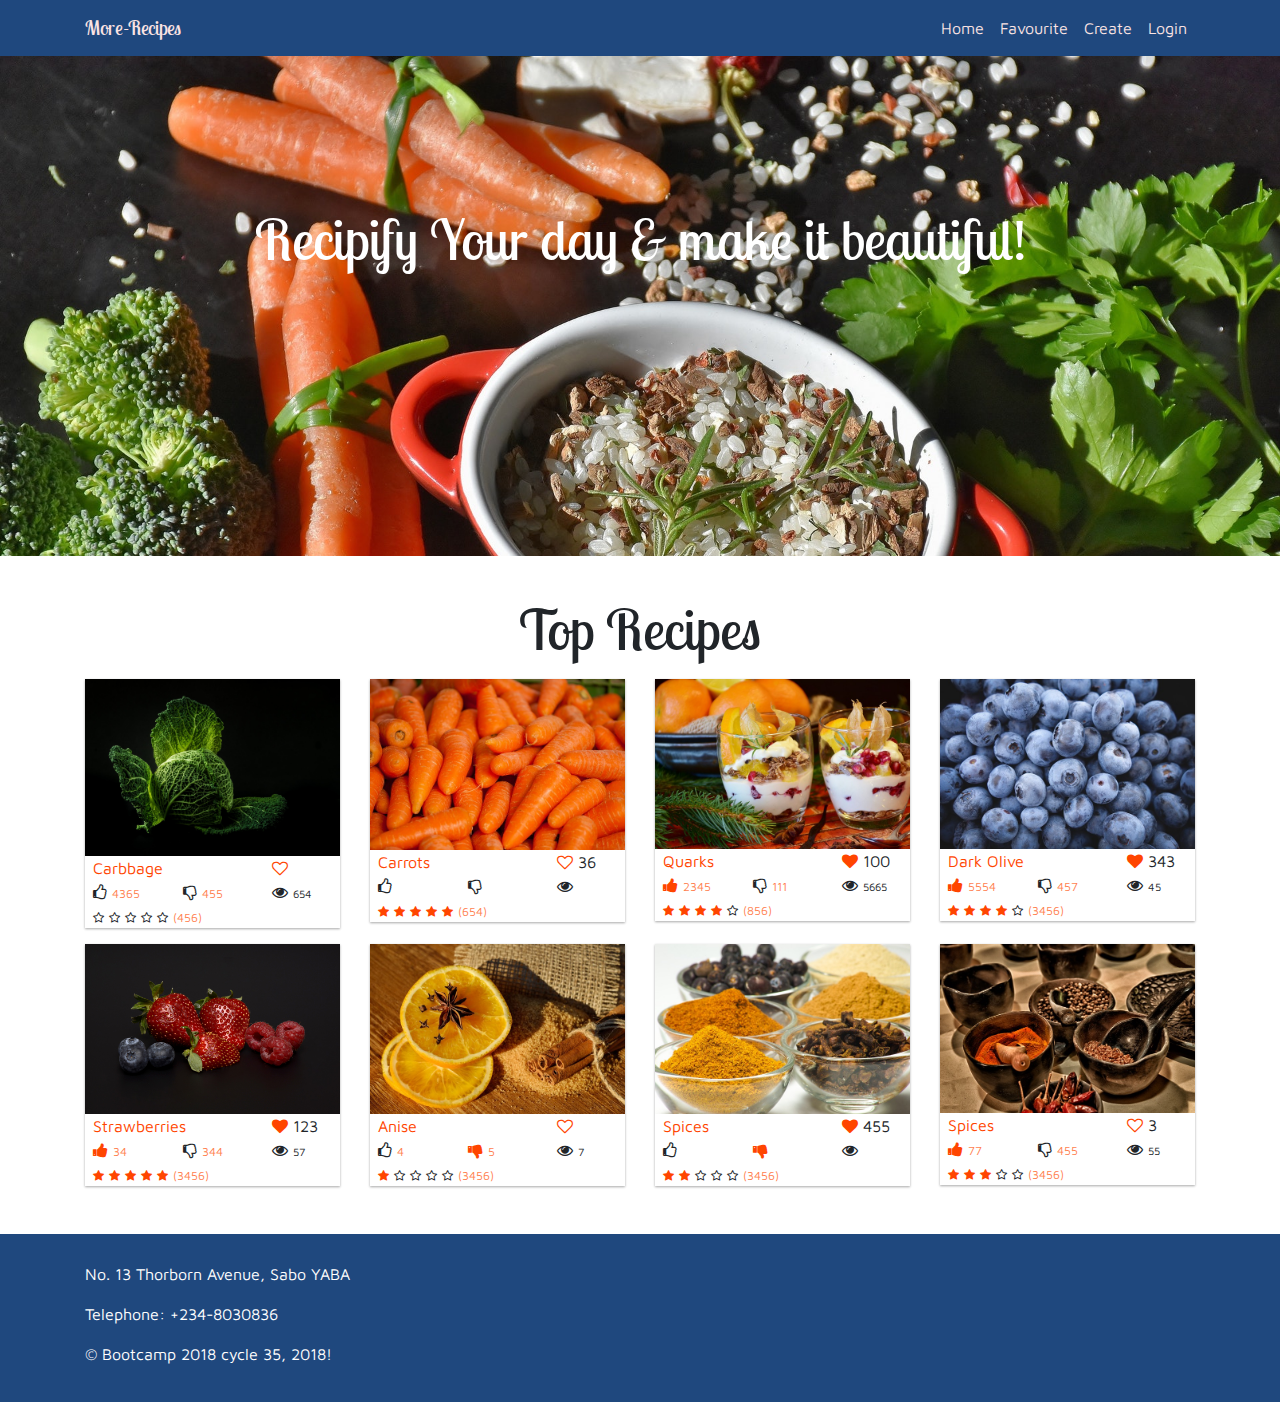
==== index.html @ cc751e4d "merge changes" ====
<!DOCTYPE html>
<html lang="en">
<head>
  <meta charset="UTF-8">
  <meta name="viewport" content="width=device-width, initial-scale=1.0">
  <meta http-equiv="X-UA-Compatible" content="ie=edge">
  <link href="https://fonts.googleapis.com/css?family=Lobster+Two" rel="stylesheet">
  <link href="https://fonts.googleapis.com/css?family=Maven+Pro" rel="stylesheet">
  <link href="./assets/css/bootstrap.min.css" rel="stylesheet">
  <link href="./assets/css/font-awesome/css/font-awesome.min.css" rel="stylesheet">
  <link href="./assets/css/style.css" rel="stylesheet">
  <title>More-Recipes</title>
</head>
<body>
   <div id="recipe">
    <nav class="navbar navbar-expand-sm bg-orange navbar-dark">
      <div class="container">
        <a href="index.html" class="navbar-brand">More-Recipes</a>
        <button class="navbar-toggler" data-toggle="collapse" data-target="#navbarCollapse">
          <span class="navbar-toggler-icon"></span>
        </button>
        <div class="collapse navbar-collapse" id="navbarCollapse">
          <ul class="navbar-nav ml-auto">
              <li class="nav-item">
                <a href="#home" class="nav-link">Home</a>
              </li>
              <li class="nav-item">
              <a href="#explore-head-section" class="nav-link">Favourite</a>
            </li>
            <li class="nav-item">
              <a href="#create-head-section" class="nav-link" data-toggle="modal" data-target="#exampleModal">Create</a>
            </li>
            <li class="nav-item">
                <a href="login.html" class="nav-link">Login</a>
              </li>
          </ul>
        </div>
      </div>
    </nav>
     <!--home section -->
    <header id="home-section">
      <!-- <div class="dark-overlay"> -->
        <div class="home-inner">
          <div class="container">
              <h1 class="display-4 lob">Recipify Your day & make it beautiful!</h1>
              <div class='row'>
                <div class="col-md-8 offset-md-2">
                 
                </div>
              </div>
          </div>
        </div><!--end home-inner -->
      <!-- </div> -->
    </header>

    <section id="fav-section">
      <div class="container">
          <h3 class="text-center display-4 lob">Top Recipes</h3>
          <div class="row py-2">
            <div class="col-md-3">
                  <div class="cardly">
                      <div class="card-over">
                        <img class="img-responsive img-fluid" src="./assets/images/home-sec.jpg">
                        <div class="overlay">
                          <div class="flexy">
                            <button class="add-recipe">Add Recipe</button>
                          </div>
                        </div>
                      </div><!--end card-over -->
                      <div class="row px-2">
                         <div class="col-sm-8 col-xs-8">
                            <div class="card__recipe">
                               <p class="m-0">Carbbage</p>
                            </div>
                          </div>
                          <div class="col-sm-4 col-xs-4">
                              <div class="ccol-xs-3">
                                  <div class="card__love">
                                    <i class="fa fa-heart-o"></i>
                                  </div>
                              </div>
                          </div>
                      </div>
                      <div class="row px-2">
                        <div class="col-sm-4 col-xs-4">
                          <div class="card__upvote">
                            <i class="fa fa-thumbs-o-up"></i>
                            <span>4365</span>
                          </div>
                        </div>
                        <div class="col-sm-4 col-xs-4">
                            <div class="card__downvote">
                               <i class="fa fa-thumbs-o-down"></i>
                               <span>455</span>
                            </div>
                        </div>
                        <div class="col-sm-4 col-xs-4">
                            <div class="card__seen">
                               <i class="fa fa-eye"></i>
                               <span>654</span>
                            </div>
                        </div>
                      </div>
                      <div class="row px-2">
                        <div class="col">
                          <div class="card__review">
                            <div class="card__rating">
                              <i class="fa fa-star-o"></i>
                              <i class="fa fa-star-o"></i>
                              <i class="fa fa-star-o"></i>
                              <i class="fa fa-star-o"></i>
                              <i class="fa fa-star-o"></i>
                              <span>(456)</span>
                            </div>
                          </div>
                        </div>
                      </div>
                  </div><!--end cardly -->
            </div>
             <div class="col-md-3">
                  <div class="cardly">
                      <div class="card-over">
                        <img class="img-responsive img-fluid" src="./assets/images/recipes/carrots.jpg">
                        <div class="overlay">
                          <div class="flexy">
                            <button class="add-recipe">Add Recipe</button>
                          </div>
                        </div>
                      </div><!--end card-over -->
                      <div class="row px-2">
                         <div class="col-sm-8 col-xs-8">
                            <div class="card__recipe">
                               <p class="m-0">Carrots</p>
                            </div>
                          </div>
                          <div class="col-sm-4 col-xs-4">
                                  <div class="card__love">
                                    <i class="fa fa-heart-o"></i>
                                    <span>36</span>
                                  </div>
                          </div>
                      </div>
                      <div class="row px-2">
                        <div class="col-sm-4 col-xs-4">
                          <div class="card__upvote">
                            <i class="fa fa-thumbs-o-up"></i>
                          </div>
                        </div>
                        <div class="col-sm-4 col-xs-4">
                            <div class="card__downvote">
                               <i class="fa fa-thumbs-o-down"></i>
                            </div>
                        </div>
                        <div class="col-sm-4 col-xs-4">
                            <div class="card__seen">
                               <i class="fa fa-eye"></i>
                            </div>
                        </div>
                      </div>
                      <div class="row px-2">
                        <div class="col">
                          <div class="card__review">
                            <div class="card__rating">
                              <i class="fa fa-star"></i>
                              <i class="fa fa-star"></i>
                              <i class="fa fa-star"></i>
                              <i class="fa fa-star"></i>
                              <i class="fa fa-star"></i>
                              <span>(654)</span>
                            </div>
                          </div>
                        </div>
                      </div>
                  </div><!--end cardly -->
            </div>
             <div class="col-md-3 col-xs-3">
                  <div class="cardly">
                      <div class="card-over">
                        <img class="img-responsive img-fluid" src="./assets/images/recipes/quark.jpg">
                        <div class="overlay">
                          <div class="flexy">
                            <button class="add-recipe">Add Recipe</button>
                          </div>
                        </div>
                      </div><!--end card-over -->
                      <div class="row px-2">
                         <div class="col-sm-8 col-xs-8">
                            <div class="card__recipe">
                               <p class="m-0">Quarks</p>
                            </div>
                          </div>
                          <div class="col-sm-4 col-xs-4">

                                  <div class="card__love">
                                    <i class="fa fa-heart"></i>
                                    <span>100</span>
                                  </div>

                          </div>
                      </div>
                      <div class="row px-2">
                      
                        <div class="col-sm-4 col-xs-4">
                          <div class="card__upvote">
                            <i class="fa fa-thumbs-up"></i>
                            <span>2345</span>
                          </div>
                        </div>
                        <div class="col-sm-4 col-xs-4">
                            <div class="card__downvote">
                               <i class="fa fa-thumbs-o-down"></i>
                               <span>111</span>
                            </div>
                        </div>
                        <div class="col-sm-4 col-xs-4">
                            <div class="card__seen">
                               <i class="fa fa-eye"></i>
                               <span>5665</span>
                            </div>
                        </div>
                      </div>
                      <div class="row px-2">
                        <div class="col">
                          <div class="card__review">
                            <div class="card__rating">
                              <i class="fa fa-star"></i>
                              <i class="fa fa-star"></i>
                              <i class="fa fa-star"></i>
                              <i class="fa fa-star"></i>
                              <i class="fa fa-star-o"></i>
                              <span>(856)</span>
                            </div>
                          </div>
                        </div>
                      </div>
                  </div><!--end cardly -->
            </div>
             <div class="col-md-3">
                  <div class="cardly">
                      <div class="card-over">
                        <img class="img-responsive img-fluid" src="./assets/images/recipes/blue.jpg">
                        <div class="overlay">
                          <div class="flexy">
                            <button class="add-recipe">Add Recipe</button>
                          </div>
                        </div>
                      </div><!--end card-over -->
                      <div class="row px-2">
                         <div class="col-sm-8 col-xs-8">
                            <div class="card__recipe">
                               <p class="m-0">Dark Olive</p>
                            </div>
                          </div>
                          <div class="col-sm-4 col-xs-4">
                              <div class="card__love">
                                <i class="fa fa-heart"></i>
                                <span>343</span>
                              </div>
                          </div>
                      </div>
                      <div class="row px-2">
                        <div class="col-sm-4 col-xs-4">
                          <div class="card__upvote">
                            <i class="fa fa-thumbs-up"></i>
                            <span>5554</span>
                          </div>
                        </div>
                        <div class="col-sm-4 col-xs-4">
                            <div class="card__downvote">
                               <i class="fa fa-thumbs-o-down"></i>
                               <span>457</span>
                            </div>
                        </div>
                        <div class="col-sm-4 col-xs-4">
                            <div class="card__seen">
                               <i class="fa fa-eye"></i>
                               <span>45</span>
                            </div>
                        </div>
                      </div>
                      <div class="row px-2">
                        <div class="col">
                          <div class="card__review">
                            <div class="card__rating">
                              <i class="fa fa-star"></i>
                              <i class="fa fa-star"></i>
                              <i class="fa fa-star"></i>
                              <i class="fa fa-star"></i>
                              <i class="fa fa-star-o"></i>
                              <span>(3456)</span>
                            </div>
                          </div>
                        </div>
                      </div>
                  </div><!--end cardly -->
            </div>
          </div>
          <div class="row py-2">
            <div class="col-md-3">
                  <div class="cardly">
                      <div class="card-over">
                        <img class="img-responsive img-fluid" src="./assets/images/recipes/straw.jpg">
                        <div class="overlay">
                          <div class="flexy">
                            <button class="add-recipe">Add Recipe</button>
                          </div>
                        </div>
                      </div><!--end card-over -->
                      <div class="row px-2">
                         <div class="col-sm-8 col-xs-8">
                            <div class="card__recipe">
                               <p class="m-0">Strawberries</p>
                            </div>
                          </div>
                          <div class="col-sm-4 col-xs-4">
                              <div class="card__love">
                                <i class="fa fa-heart"></i>
                                <span>123</span>
                              </div>
                          </div>
                      </div>
                      <div class="row px-2">
                        <div class="col-sm-4 col-xs-4">
                          <div class="card__upvote">
                            <i class="fa fa-thumbs-up"></i>
                            <span>34</span>
                          </div>
                        </div>
                        <div class="col-sm-4 col-xs-4">
                            <div class="card__downvote">
                               <i class="fa fa-thumbs-o-down"></i>
                               <span>344</span>
                            </div>
                        </div>
                        <div class="col-sm-4 col-xs-4">
                            <div class="card__seen">
                               <i class="fa fa-eye"></i>
                               <span>57</span>
                            </div>
                        </div>
                      </div>
                      <div class="row px-2">
                        <div class="col">
                          <div class="card__review">
                            <div class="card__rating">
                              <i class="fa fa-star"></i>
                              <i class="fa fa-star"></i>
                              <i class="fa fa-star"></i>
                              <i class="fa fa-star"></i>
                              <i class="fa fa-star"></i>
                              <span>(3456)</span>
                            </div>
                          </div>
                        </div>
                      </div>
                  </div><!--end cardly -->
            </div>
            <div class="col-md-3">
                  <div class="cardly">
                      <div class="card-over">
                        <img class="img-responsive img-fluid" src="./assets/images/recipes/anise.jpg">
                        <div class="overlay">
                          <div class="flexy">
                            <button class="add-recipe">Add Recipe</button>
                          </div>
                        </div>
                      </div><!--end card-over -->
                      <div class="row px-2">
                         <div class="col-sm-8 col-xs-8">
                            <div class="card__recipe">
                               <p class="m-0">Anise</p>
                            </div>
                          </div>
                          <div class="col-sm-4 col-xs-4">
                              <div class="card__love">
                                <i class="fa fa-heart-o"></i>
                              </div>
                          </div>
                      </div>
                      <div class="row px-2">
                        <div class="col-sm-4 col-xs-4">
                          <div class="card__upvote">
                            <i class="fa fa-thumbs-o-up"></i>
                            <span>4</span>
                          </div>
                        </div>
                        <div class="col-sm-4 col-xs-4">
                            <div class="card__downvote">
                               <i class="fa fa-thumbs-down"></i>
                               <span>5</span>
                            </div>
                        </div>
                        <div class="col-sm-4 col-xs-4">
                            <div class="card__seen">
                               <i class="fa fa-eye"></i>
                               <span>7</span>
                            </div>
                        </div>
                      </div>
                      <div class="row px-2">
                        <div class="col">
                          <div class="card__review">
                            <div class="card__rating">
                              <i class="fa fa-star"></i>
                              <i class="fa fa-star-o"></i>
                              <i class="fa fa-star-o"></i>
                              <i class="fa fa-star-o"></i>
                              <i class="fa fa-star-o"></i>
                              <span>(3456)</span>
                            </div>
                          </div>
                        </div>
                      </div>
                  </div><!--end cardly -->
            </div>
            <div class="col-md-3">
                  <div class="cardly">
                      <div class="card-over">
                        <img class="img-responsive img-fluid" src="./assets/images/recipes/spices.jpg">
                        <div class="overlay">
                          <div class="flexy">
                            <button class="add-recipe">Add Recipe</button>
                          </div>
                        </div>
                      </div><!--end card-over -->
                      <div class="row px-2">
                         <div class="col-sm-8 col-xs-8">
                            <div class="card__recipe">
                               <p class="m-0">Spices</p>
                            </div>
                          </div>
                          <div class="col-sm-4 col-xs-4">
                              <div class="card__love">
                                <i class="fa fa-heart"></i>
                                <span>455</span>
                              </div>
                          </div>
                      </div>
                      <div class="row px-2">
                        <div class="col-sm-4 col-xs-4">
                          <div class="card__upvote">
                            <i class="fa fa-thumbs-o-up"></i>
                          </div>
                        </div>
                        <div class="col-sm-4 col-xs-4">
                            <div class="card__downvote">
                               <i class="fa fa-thumbs-down"></i>
                            </div>
                        </div>
                        <div class="col-sm-4 col-xs-4">
                            <div class="card__seen">
                               <i class="fa fa-eye"></i>
                            </div>
                        </div>
                      </div>
                      <div class="row px-2">
                        <div class="col">
                          <div class="card__review">
                            <div class="card__rating">
                              <i class="fa fa-star"></i>
                              <i class="fa fa-star"></i>
                              <i class="fa fa-star-o"></i>
                              <i class="fa fa-star-o"></i>
                              <i class="fa fa-star-o"></i>
                              <span>(3456)</span>
                            </div>
                          </div>
                        </div>
                      </div>
                  </div><!--end cardly -->
            </div>
            <div class="col-md-3">
                <div class="cardly">
                    <div class="card-over">
                      <img class="img-responsive img-fluid" src="./assets/images/recipes/spice.jpg">
                      <div class="overlay">
                        <div class="flexy">
                          <button class="add-recipe">Add Recipe</button>
                        </div>
                      </div>
                    </div><!--end card-over -->
                    <div class="row px-2">
                       <div class="col-sm-8 col-xs-8">
                          <div class="card__recipe">
                             <p class="m-0">Spices</p>
                          </div>
                        </div>
                        <div class="col-sm-4 col-xs-4">
                            <div class="card__love">
                              <i class="fa fa-heart-o"></i>
                              <span>3</span>
                            </div>
                        </div>
                    </div>
                    <div class="row px-2">
                      <div class="col-sm-4 col-xs-4">
                        <div class="card__upvote">
                          <i class="fa fa-thumbs-up"></i>
                          <span>77</span>
                        </div>
                      </div>
                      <div class="col-sm-4 col-xs-4">
                          <div class="card__downvote">
                             <i class="fa fa-thumbs-o-down"></i>
                             <span>455</span>
                          </div>
                      </div>
                      <div class="col-sm-4 col-xs-4">
                          <div class="card__seen">
                             <i class="fa fa-eye"></i>
                             <span>55</span>
                          </div>
                      </div>
                    </div>
                    <div class="row px-2">
                      <div class="col">
                        <div class="card__review">
                          <div class="card__rating">
                            <i class="fa fa-star"></i>
                            <i class="fa fa-star"></i>
                            <i class="fa fa-star"></i>
                            <i class="fa fa-star-o"></i>
                            <i class="fa fa-star-o"></i>
                            <span>(3456)</span>
                          </div>
                        </div>
                      </div>
                    </div>
                </div><!--end cardly -->
          </div>
          </div>
      </div>
    </section>

    <section id="footer">
      <div class="container pt-2">
        <div class="row">
          <div class="col-md-4">
            <div class="contact__address">
              <p>No. 13 Thorborn Avenue, Sabo YABA</p>
              <p>Telephone: +234-8030836</p>
              <p>&copy; Bootcamp 2018 cycle 35, 2018!</p>
            </div>
          </div>
          <div class="col-md-4"></div>
          <div class="col-md-4"></div>
        </div>
      </div>
    </section>
  
  <!-- Modal -->
  <div class="modal fade" id="exampleModal" tabindex="-1" role="dialog" aria-labelledby="exampleModalLabel" aria-hidden="true">
    <div class="modal-dialog" role="document">
      <div class="modal-content">
        <div class="modal-header">
          <h5 class="modal-title" id="exampleModalLabel"><i class="fa fa-pencil fa-fw"></i>Add a recipe</h5>
          <button type="button" class="close" data-dismiss="modal" aria-label="Close">
            <span aria-hidden="true">&times;</span>
          </button>
        </div>
        <div class="modal-body">
     
            <div id="resDiv" class="alert alert-success hidden" >
              <p id="dataRes"></p>
            </div>
          
            <form id="recipe-form">
                <div class="form-group">
                  <label for="exampleInputEmail1">Title</label>
                  <input type="text" class="form-control" id="title" placeholder="Enter Title">
                </div>
                <div class="form-group">
                  <label for="exampleInputPassword1">Category</label>
                  <input type="text" class="form-control" id="category" placeholder="Enter Category">
                </div>
                <div class="form-group">
                    <label for="exampleInputPassword1">Description</label>
                    <input type="text" class="form-control" id="description" placeholder="Enter Description">
                  </div>
                  <div class="form-group">
                      <label for="exampleInputPassword1">Preparation Time</label>
                      <input type="text" class="form-control" id="prepTime" placeholder="Enter Preparation Time">
                    </div>
                    <div class="form-group">
                        <label for="exampleInputPassword1">Ingredients</label>
                        <input type="text" class="form-control" id="ingredients" placeholder="Enter Ingredients">
                      </div>
                      <div class="form-group">
                          <label for="exampleInputPassword1">Directions</label>
                          <input type="text" class="form-control" id="directions" placeholder="Enter Directions">
                        </div>
                        <div class="form-group">
                            <label for="exampleInputPassword1">Recipe Image</label>
                            <input type="text" class="form-control" id="image" placeholder="Enter Image Url">
                          </div>
        </div>
          <a href='#' class="btn btn-warning" data-dismiss="modal">Dismiss</a>
          <button type="submit"  class="btn btn-info" id="addRecipe">Add</button>
      </form>
      </div>
    </div>
  </div>
   <script src="./assets/js/jquery.js"></script>
   <script src="./assets/js/bootstrap.min.js"></script>

   <script src="./assets/js/add.js"></script>
</body>
</html>
---- assets/css/style.css ----
body{
  padding: 0;
  margin: 0;
  font-family: 'Maven Pro', serif;
}
.hidden{
  display: none;
}
.f-12{
  font-size: 12px !important;
}
.bg-orange{
  background:#1F487E;
}
.bg-white{
  box-shadow: 0 1px 3px rgba(0, 0, 0, 0.12), 0 1px 2px rgba(0, 0, 0, 0.24);
  transition: all 2s ease-in-out;
}
.navbar-dark .navbar-nav .nav-link {
  color:#fae3e3;
}

.navbar-dark .navbar-brand {
  color: #fae3e3 !important;
  font-family: 'Lobster Two', cursive;
}
#home-section{
  position: relative;
  background: url(../images/home-section.jpeg) no-repeat;
  background-color: #000;
  min-height: 500px;
  background-size: cover;
  /* background-attachment: fixed; */
}
.lob{
  font-family: 'Lobster Two', cursive;
}
.home-inner{
  position:relative;
 padding-top:150px;
  color:#fff;
  text-align: center;
  height:inherit;
  width:inherit;
  background: transparent;
  z-index:5;
}

#fav-section{
  padding-top: 40px;
}
.flexy{
  display: flex;
  justify-content: center;
  align-content: center;
  align-items: center;
}
.cardly{
  background: #fff;
  box-shadow: 0 1px 3px rgba(0, 0, 0, 0.12), 0 1px 2px rgba(0, 0, 0, 0.24);
  transition: all 0.3s cubic-bezier(.25, .8, .25, 1);
}
.card-over {
  width: 100%;
  height: 100%;
  overflow: hidden;
  position: relative;
}

.card-over img {
  width: 100%;
  height: auto;
}

.card-over:hover .overlay {
  transform: scale(1);
}

.overlay {
  position: absolute;
  top: 0px;
  bottom: 0px;
  width: 100%;
  height: 100%;
  background: rgba(0, 0, 0, 0.35);
  z-index: 2;
  transform: scale(0);
  transition: all ease 1s;
}
.add-recipe{
	margin-top: 60px;
	padding: 5px 15px;
    background: #fff;
    color: #000;
    border: 0px;
    border-radius: 20px;
}
.card__recipe{
  color:orangered;
}
.card__seen > span {
  font-size: 11px;
}
.card__love > i{
  color:orangered;
}
.card__upvote > .fa-thumbs-up{
  color:orangered;
}
.card__upvote > span {
  font-size: 12px;
  color:coral;
}
.card__downvote > .fa-thumbs-down{
  color:orangered;
}
.card__downvote > span {
  font-size: 12px;
  color:coral;
}
.card__rating > i{
  font-size: 12px;
}
.card__rating > .fa-star{
  color:orangered;
}

.card__rating > span{
  font-size: 12px;
  color:coral;
}
.card__date > i{
  color:coral;
}
.card__date > span {
  font-size: 12px;
  color:coral;
}
.search-btn{
  width:100%;
  background: #FF512F;
  color:#fff;
  padding: 10px 0;
  border-top-left-radius: 0px;
  border-bottom-left-radius: 0px;
}
.form__control:focus{
  border-color:orangered;
  outline: 0;
  box-shadow: 0 0 0 0.1rem rgba(255,69,0,1);
}
.form__control{
  width:100;
  padding: 10px 30px;
  border-radius: 0px !important;
}


#recipe-detail{
  padding: 20px 0;
}
.recipe__card{
  background: #fff;
  box-shadow: 0 1px 3px rgba(0, 0, 0, 0.12), 0 1px 2px rgba(0, 0, 0, 0.24);
  transition: all 0.3s cubic-bezier(.25, .8, .25, 1);
}
.review__section{
  padding: 7px 0;
}
.review__btn{
  background: #FF512F;
  color:#fff;
}
.review-color{
  color:#FF512F;
}
.reviewer{
  color:#FF512F;
  font-size: 13px;
  font-style: oblique;
}
.review__btn:hover{
  background:orangered;
  box-shadow: 0 1px 3px rgba(0, 0, 0, 0.12), 0 1px 2px rgba(0, 0, 0, 0.24);
  transition: all 0.3s cubic-bezier(.25, .8, .25, 1);
}
/*footer section*/
#footer{
  margin-top: 40px;
  position: relative;
  background-color:#1F487E;
  padding: 20px 0px;
}
.contact__address > p{
  color:#fff;
}
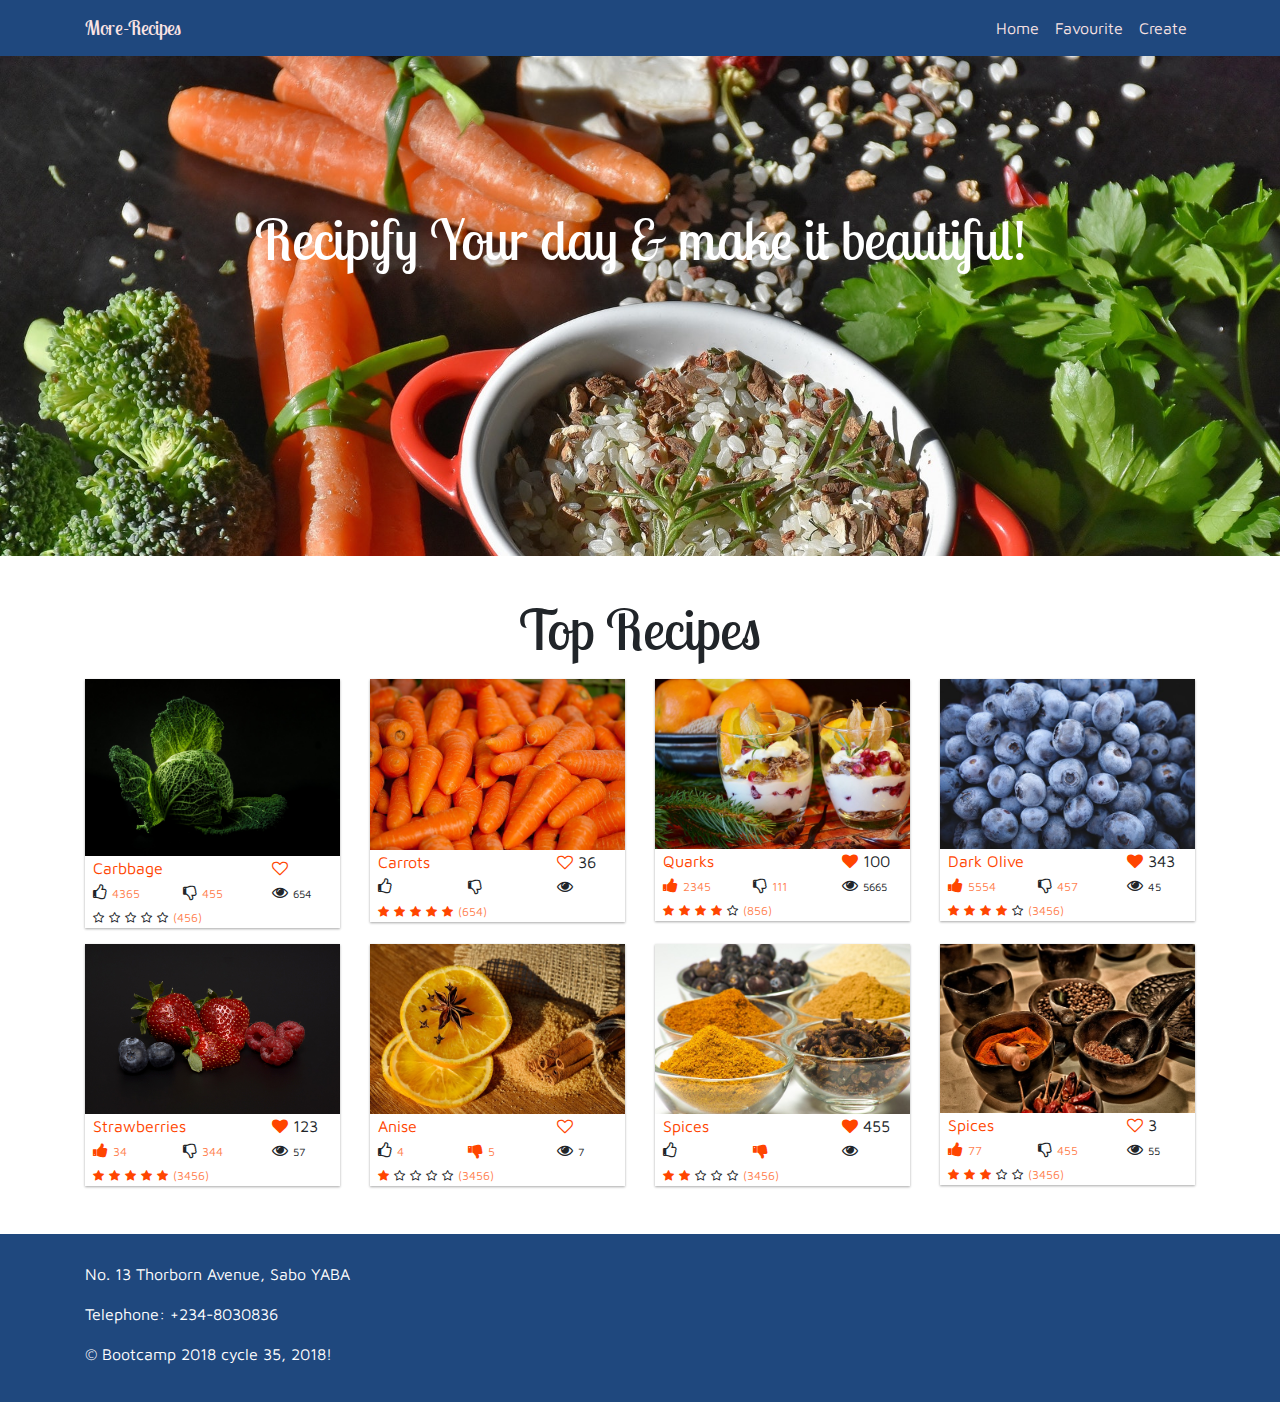
==== commit 3c79197c: "Merge branch 'develop' into ft-signup-recipes" ====
--- a/index.html
+++ b/index.html
@@ -1,608 +1,655 @@
-<!DOCTYPE html>
-<html lang="en">
-<head>
-  <meta charset="UTF-8">
-  <meta name="viewport" content="width=device-width, initial-scale=1.0">
-  <meta http-equiv="X-UA-Compatible" content="ie=edge">
-  <link href="https://fonts.googleapis.com/css?family=Lobster+Two" rel="stylesheet">
-  <link href="https://fonts.googleapis.com/css?family=Maven+Pro" rel="stylesheet">
-  <link href="./assets/css/bootstrap.min.css" rel="stylesheet">
-  <link href="./assets/css/font-awesome/css/font-awesome.min.css" rel="stylesheet">
-  <link href="./assets/css/style.css" rel="stylesheet">
-  <title>More-Recipes</title>
-</head>
-<body>
-   <div id="recipe">
-    <nav class="navbar navbar-expand-sm bg-orange navbar-dark">
-      <div class="container">
-        <a href="index.html" class="navbar-brand">More-Recipes</a>
-        <button class="navbar-toggler" data-toggle="collapse" data-target="#navbarCollapse">
-          <span class="navbar-toggler-icon"></span>
-        </button>
-        <div class="collapse navbar-collapse" id="navbarCollapse">
-          <ul class="navbar-nav ml-auto">
-              <li class="nav-item">
-                <a href="#home" class="nav-link">Home</a>
-              </li>
-              <li class="nav-item">
-              <a href="#explore-head-section" class="nav-link">Favourite</a>
-            </li>
-            <li class="nav-item">
-              <a href="#create-head-section" class="nav-link" data-toggle="modal" data-target="#exampleModal">Create</a>
-            </li>
-            <li class="nav-item">
-                <a href="login.html" class="nav-link">Login</a>
-              </li>
-          </ul>
-        </div>
-      </div>
-    </nav>
-     <!--home section -->
-    <header id="home-section">
-      <!-- <div class="dark-overlay"> -->
-        <div class="home-inner">
-          <div class="container">
-              <h1 class="display-4 lob">Recipify Your day & make it beautiful!</h1>
-              <div class='row'>
-                <div class="col-md-8 offset-md-2">
-                 
-                </div>
-              </div>
-          </div>
-        </div><!--end home-inner -->
-      <!-- </div> -->
-    </header>
-
-    <section id="fav-section">
-      <div class="container">
-          <h3 class="text-center display-4 lob">Top Recipes</h3>
-          <div class="row py-2">
-            <div class="col-md-3">
-                  <div class="cardly">
-                      <div class="card-over">
-                        <img class="img-responsive img-fluid" src="./assets/images/home-sec.jpg">
-                        <div class="overlay">
-                          <div class="flexy">
-                            <button class="add-recipe">Add Recipe</button>
-                          </div>
-                        </div>
-                      </div><!--end card-over -->
-                      <div class="row px-2">
-                         <div class="col-sm-8 col-xs-8">
-                            <div class="card__recipe">
-                               <p class="m-0">Carbbage</p>
-                            </div>
-                          </div>
-                          <div class="col-sm-4 col-xs-4">
-                              <div class="ccol-xs-3">
-                                  <div class="card__love">
-                                    <i class="fa fa-heart-o"></i>
-                                  </div>
-                              </div>
-                          </div>
-                      </div>
-                      <div class="row px-2">
-                        <div class="col-sm-4 col-xs-4">
-                          <div class="card__upvote">
-                            <i class="fa fa-thumbs-o-up"></i>
-                            <span>4365</span>
-                          </div>
-                        </div>
-                        <div class="col-sm-4 col-xs-4">
-                            <div class="card__downvote">
-                               <i class="fa fa-thumbs-o-down"></i>
-                               <span>455</span>
-                            </div>
-                        </div>
-                        <div class="col-sm-4 col-xs-4">
-                            <div class="card__seen">
-                               <i class="fa fa-eye"></i>
-                               <span>654</span>
-                            </div>
-                        </div>
-                      </div>
-                      <div class="row px-2">
-                        <div class="col">
-                          <div class="card__review">
-                            <div class="card__rating">
-                              <i class="fa fa-star-o"></i>
-                              <i class="fa fa-star-o"></i>
-                              <i class="fa fa-star-o"></i>
-                              <i class="fa fa-star-o"></i>
-                              <i class="fa fa-star-o"></i>
-                              <span>(456)</span>
-                            </div>
-                          </div>
-                        </div>
-                      </div>
-                  </div><!--end cardly -->
-            </div>
-             <div class="col-md-3">
-                  <div class="cardly">
-                      <div class="card-over">
-                        <img class="img-responsive img-fluid" src="./assets/images/recipes/carrots.jpg">
-                        <div class="overlay">
-                          <div class="flexy">
-                            <button class="add-recipe">Add Recipe</button>
-                          </div>
-                        </div>
-                      </div><!--end card-over -->
-                      <div class="row px-2">
-                         <div class="col-sm-8 col-xs-8">
-                            <div class="card__recipe">
-                               <p class="m-0">Carrots</p>
-                            </div>
-                          </div>
-                          <div class="col-sm-4 col-xs-4">
-                                  <div class="card__love">
-                                    <i class="fa fa-heart-o"></i>
-                                    <span>36</span>
-                                  </div>
-                          </div>
-                      </div>
-                      <div class="row px-2">
-                        <div class="col-sm-4 col-xs-4">
-                          <div class="card__upvote">
-                            <i class="fa fa-thumbs-o-up"></i>
-                          </div>
-                        </div>
-                        <div class="col-sm-4 col-xs-4">
-                            <div class="card__downvote">
-                               <i class="fa fa-thumbs-o-down"></i>
-                            </div>
-                        </div>
-                        <div class="col-sm-4 col-xs-4">
-                            <div class="card__seen">
-                               <i class="fa fa-eye"></i>
-                            </div>
-                        </div>
-                      </div>
-                      <div class="row px-2">
-                        <div class="col">
-                          <div class="card__review">
-                            <div class="card__rating">
-                              <i class="fa fa-star"></i>
-                              <i class="fa fa-star"></i>
-                              <i class="fa fa-star"></i>
-                              <i class="fa fa-star"></i>
-                              <i class="fa fa-star"></i>
-                              <span>(654)</span>
-                            </div>
-                          </div>
-                        </div>
-                      </div>
-                  </div><!--end cardly -->
-            </div>
-             <div class="col-md-3 col-xs-3">
-                  <div class="cardly">
-                      <div class="card-over">
-                        <img class="img-responsive img-fluid" src="./assets/images/recipes/quark.jpg">
-                        <div class="overlay">
-                          <div class="flexy">
-                            <button class="add-recipe">Add Recipe</button>
-                          </div>
-                        </div>
-                      </div><!--end card-over -->
-                      <div class="row px-2">
-                         <div class="col-sm-8 col-xs-8">
-                            <div class="card__recipe">
-                               <p class="m-0">Quarks</p>
-                            </div>
-                          </div>
-                          <div class="col-sm-4 col-xs-4">
-
-                                  <div class="card__love">
-                                    <i class="fa fa-heart"></i>
-                                    <span>100</span>
-                                  </div>
-
-                          </div>
-                      </div>
-                      <div class="row px-2">
-                      
-                        <div class="col-sm-4 col-xs-4">
-                          <div class="card__upvote">
-                            <i class="fa fa-thumbs-up"></i>
-                            <span>2345</span>
-                          </div>
-                        </div>
-                        <div class="col-sm-4 col-xs-4">
-                            <div class="card__downvote">
-                               <i class="fa fa-thumbs-o-down"></i>
-                               <span>111</span>
-                            </div>
-                        </div>
-                        <div class="col-sm-4 col-xs-4">
-                            <div class="card__seen">
-                               <i class="fa fa-eye"></i>
-                               <span>5665</span>
-                            </div>
-                        </div>
-                      </div>
-                      <div class="row px-2">
-                        <div class="col">
-                          <div class="card__review">
-                            <div class="card__rating">
-                              <i class="fa fa-star"></i>
-                              <i class="fa fa-star"></i>
-                              <i class="fa fa-star"></i>
-                              <i class="fa fa-star"></i>
-                              <i class="fa fa-star-o"></i>
-                              <span>(856)</span>
-                            </div>
-                          </div>
-                        </div>
-                      </div>
-                  </div><!--end cardly -->
-            </div>
-             <div class="col-md-3">
-                  <div class="cardly">
-                      <div class="card-over">
-                        <img class="img-responsive img-fluid" src="./assets/images/recipes/blue.jpg">
-                        <div class="overlay">
-                          <div class="flexy">
-                            <button class="add-recipe">Add Recipe</button>
-                          </div>
-                        </div>
-                      </div><!--end card-over -->
-                      <div class="row px-2">
-                         <div class="col-sm-8 col-xs-8">
-                            <div class="card__recipe">
-                               <p class="m-0">Dark Olive</p>
-                            </div>
-                          </div>
-                          <div class="col-sm-4 col-xs-4">
-                              <div class="card__love">
-                                <i class="fa fa-heart"></i>
-                                <span>343</span>
-                              </div>
-                          </div>
-                      </div>
-                      <div class="row px-2">
-                        <div class="col-sm-4 col-xs-4">
-                          <div class="card__upvote">
-                            <i class="fa fa-thumbs-up"></i>
-                            <span>5554</span>
-                          </div>
-                        </div>
-                        <div class="col-sm-4 col-xs-4">
-                            <div class="card__downvote">
-                               <i class="fa fa-thumbs-o-down"></i>
-                               <span>457</span>
-                            </div>
-                        </div>
-                        <div class="col-sm-4 col-xs-4">
-                            <div class="card__seen">
-                               <i class="fa fa-eye"></i>
-                               <span>45</span>
-                            </div>
-                        </div>
-                      </div>
-                      <div class="row px-2">
-                        <div class="col">
-                          <div class="card__review">
-                            <div class="card__rating">
-                              <i class="fa fa-star"></i>
-                              <i class="fa fa-star"></i>
-                              <i class="fa fa-star"></i>
-                              <i class="fa fa-star"></i>
-                              <i class="fa fa-star-o"></i>
-                              <span>(3456)</span>
-                            </div>
-                          </div>
-                        </div>
-                      </div>
-                  </div><!--end cardly -->
-            </div>
-          </div>
-          <div class="row py-2">
-            <div class="col-md-3">
-                  <div class="cardly">
-                      <div class="card-over">
-                        <img class="img-responsive img-fluid" src="./assets/images/recipes/straw.jpg">
-                        <div class="overlay">
-                          <div class="flexy">
-                            <button class="add-recipe">Add Recipe</button>
-                          </div>
-                        </div>
-                      </div><!--end card-over -->
-                      <div class="row px-2">
-                         <div class="col-sm-8 col-xs-8">
-                            <div class="card__recipe">
-                               <p class="m-0">Strawberries</p>
-                            </div>
-                          </div>
-                          <div class="col-sm-4 col-xs-4">
-                              <div class="card__love">
-                                <i class="fa fa-heart"></i>
-                                <span>123</span>
-                              </div>
-                          </div>
-                      </div>
-                      <div class="row px-2">
-                        <div class="col-sm-4 col-xs-4">
-                          <div class="card__upvote">
-                            <i class="fa fa-thumbs-up"></i>
-                            <span>34</span>
-                          </div>
-                        </div>
-                        <div class="col-sm-4 col-xs-4">
-                            <div class="card__downvote">
-                               <i class="fa fa-thumbs-o-down"></i>
-                               <span>344</span>
-                            </div>
-                        </div>
-                        <div class="col-sm-4 col-xs-4">
-                            <div class="card__seen">
-                               <i class="fa fa-eye"></i>
-                               <span>57</span>
-                            </div>
-                        </div>
-                      </div>
-                      <div class="row px-2">
-                        <div class="col">
-                          <div class="card__review">
-                            <div class="card__rating">
-                              <i class="fa fa-star"></i>
-                              <i class="fa fa-star"></i>
-                              <i class="fa fa-star"></i>
-                              <i class="fa fa-star"></i>
-                              <i class="fa fa-star"></i>
-                              <span>(3456)</span>
-                            </div>
-                          </div>
-                        </div>
-                      </div>
-                  </div><!--end cardly -->
-            </div>
-            <div class="col-md-3">
-                  <div class="cardly">
-                      <div class="card-over">
-                        <img class="img-responsive img-fluid" src="./assets/images/recipes/anise.jpg">
-                        <div class="overlay">
-                          <div class="flexy">
-                            <button class="add-recipe">Add Recipe</button>
-                          </div>
-                        </div>
-                      </div><!--end card-over -->
-                      <div class="row px-2">
-                         <div class="col-sm-8 col-xs-8">
-                            <div class="card__recipe">
-                               <p class="m-0">Anise</p>
-                            </div>
-                          </div>
-                          <div class="col-sm-4 col-xs-4">
-                              <div class="card__love">
-                                <i class="fa fa-heart-o"></i>
-                              </div>
-                          </div>
-                      </div>
-                      <div class="row px-2">
-                        <div class="col-sm-4 col-xs-4">
-                          <div class="card__upvote">
-                            <i class="fa fa-thumbs-o-up"></i>
-                            <span>4</span>
-                          </div>
-                        </div>
-                        <div class="col-sm-4 col-xs-4">
-                            <div class="card__downvote">
-                               <i class="fa fa-thumbs-down"></i>
-                               <span>5</span>
-                            </div>
-                        </div>
-                        <div class="col-sm-4 col-xs-4">
-                            <div class="card__seen">
-                               <i class="fa fa-eye"></i>
-                               <span>7</span>
-                            </div>
-                        </div>
-                      </div>
-                      <div class="row px-2">
-                        <div class="col">
-                          <div class="card__review">
-                            <div class="card__rating">
-                              <i class="fa fa-star"></i>
-                              <i class="fa fa-star-o"></i>
-                              <i class="fa fa-star-o"></i>
-                              <i class="fa fa-star-o"></i>
-                              <i class="fa fa-star-o"></i>
-                              <span>(3456)</span>
-                            </div>
-                          </div>
-                        </div>
-                      </div>
-                  </div><!--end cardly -->
-            </div>
-            <div class="col-md-3">
-                  <div class="cardly">
-                      <div class="card-over">
-                        <img class="img-responsive img-fluid" src="./assets/images/recipes/spices.jpg">
-                        <div class="overlay">
-                          <div class="flexy">
-                            <button class="add-recipe">Add Recipe</button>
-                          </div>
-                        </div>
-                      </div><!--end card-over -->
-                      <div class="row px-2">
-                         <div class="col-sm-8 col-xs-8">
-                            <div class="card__recipe">
-                               <p class="m-0">Spices</p>
-                            </div>
-                          </div>
-                          <div class="col-sm-4 col-xs-4">
-                              <div class="card__love">
-                                <i class="fa fa-heart"></i>
-                                <span>455</span>
-                              </div>
-                          </div>
-                      </div>
-                      <div class="row px-2">
-                        <div class="col-sm-4 col-xs-4">
-                          <div class="card__upvote">
-                            <i class="fa fa-thumbs-o-up"></i>
-                          </div>
-                        </div>
-                        <div class="col-sm-4 col-xs-4">
-                            <div class="card__downvote">
-                               <i class="fa fa-thumbs-down"></i>
-                            </div>
-                        </div>
-                        <div class="col-sm-4 col-xs-4">
-                            <div class="card__seen">
-                               <i class="fa fa-eye"></i>
-                            </div>
-                        </div>
-                      </div>
-                      <div class="row px-2">
-                        <div class="col">
-                          <div class="card__review">
-                            <div class="card__rating">
-                              <i class="fa fa-star"></i>
-                              <i class="fa fa-star"></i>
-                              <i class="fa fa-star-o"></i>
-                              <i class="fa fa-star-o"></i>
-                              <i class="fa fa-star-o"></i>
-                              <span>(3456)</span>
-                            </div>
-                          </div>
-                        </div>
-                      </div>
-                  </div><!--end cardly -->
-            </div>
-            <div class="col-md-3">
-                <div class="cardly">
-                    <div class="card-over">
-                      <img class="img-responsive img-fluid" src="./assets/images/recipes/spice.jpg">
-                      <div class="overlay">
-                        <div class="flexy">
-                          <button class="add-recipe">Add Recipe</button>
-                        </div>
-                      </div>
-                    </div><!--end card-over -->
-                    <div class="row px-2">
-                       <div class="col-sm-8 col-xs-8">
-                          <div class="card__recipe">
-                             <p class="m-0">Spices</p>
-                          </div>
-                        </div>
-                        <div class="col-sm-4 col-xs-4">
-                            <div class="card__love">
-                              <i class="fa fa-heart-o"></i>
-                              <span>3</span>
-                            </div>
-                        </div>
-                    </div>
-                    <div class="row px-2">
-                      <div class="col-sm-4 col-xs-4">
-                        <div class="card__upvote">
-                          <i class="fa fa-thumbs-up"></i>
-                          <span>77</span>
-                        </div>
-                      </div>
-                      <div class="col-sm-4 col-xs-4">
-                          <div class="card__downvote">
-                             <i class="fa fa-thumbs-o-down"></i>
-                             <span>455</span>
-                          </div>
-                      </div>
-                      <div class="col-sm-4 col-xs-4">
-                          <div class="card__seen">
-                             <i class="fa fa-eye"></i>
-                             <span>55</span>
-                          </div>
-                      </div>
-                    </div>
-                    <div class="row px-2">
-                      <div class="col">
-                        <div class="card__review">
-                          <div class="card__rating">
-                            <i class="fa fa-star"></i>
-                            <i class="fa fa-star"></i>
-                            <i class="fa fa-star"></i>
-                            <i class="fa fa-star-o"></i>
-                            <i class="fa fa-star-o"></i>
-                            <span>(3456)</span>
-                          </div>
-                        </div>
-                      </div>
-                    </div>
-                </div><!--end cardly -->
-          </div>
-          </div>
-      </div>
-    </section>
-
-    <section id="footer">
-      <div class="container pt-2">
-        <div class="row">
-          <div class="col-md-4">
-            <div class="contact__address">
-              <p>No. 13 Thorborn Avenue, Sabo YABA</p>
-              <p>Telephone: +234-8030836</p>
-              <p>&copy; Bootcamp 2018 cycle 35, 2018!</p>
-            </div>
-          </div>
-          <div class="col-md-4"></div>
-          <div class="col-md-4"></div>
-        </div>
-      </div>
-    </section>
-  
-  <!-- Modal -->
-  <div class="modal fade" id="exampleModal" tabindex="-1" role="dialog" aria-labelledby="exampleModalLabel" aria-hidden="true">
-    <div class="modal-dialog" role="document">
-      <div class="modal-content">
-        <div class="modal-header">
-          <h5 class="modal-title" id="exampleModalLabel"><i class="fa fa-pencil fa-fw"></i>Add a recipe</h5>
-          <button type="button" class="close" data-dismiss="modal" aria-label="Close">
-            <span aria-hidden="true">&times;</span>
-          </button>
-        </div>
-        <div class="modal-body">
-     
-            <div id="resDiv" class="alert alert-success hidden" >
-              <p id="dataRes"></p>
-            </div>
-          
-            <form id="recipe-form">
-                <div class="form-group">
-                  <label for="exampleInputEmail1">Title</label>
-                  <input type="text" class="form-control" id="title" placeholder="Enter Title">
-                </div>
-                <div class="form-group">
-                  <label for="exampleInputPassword1">Category</label>
-                  <input type="text" class="form-control" id="category" placeholder="Enter Category">
-                </div>
-                <div class="form-group">
-                    <label for="exampleInputPassword1">Description</label>
-                    <input type="text" class="form-control" id="description" placeholder="Enter Description">
-                  </div>
-                  <div class="form-group">
-                      <label for="exampleInputPassword1">Preparation Time</label>
-                      <input type="text" class="form-control" id="prepTime" placeholder="Enter Preparation Time">
-                    </div>
-                    <div class="form-group">
-                        <label for="exampleInputPassword1">Ingredients</label>
-                        <input type="text" class="form-control" id="ingredients" placeholder="Enter Ingredients">
-                      </div>
-                      <div class="form-group">
-                          <label for="exampleInputPassword1">Directions</label>
-                          <input type="text" class="form-control" id="directions" placeholder="Enter Directions">
-                        </div>
-                        <div class="form-group">
-                            <label for="exampleInputPassword1">Recipe Image</label>
-                            <input type="text" class="form-control" id="image" placeholder="Enter Image Url">
-                          </div>
-        </div>
-          <a href='#' class="btn btn-warning" data-dismiss="modal">Dismiss</a>
-          <button type="submit"  class="btn btn-info" id="addRecipe">Add</button>
-      </form>
-      </div>
-    </div>
-  </div>
-   <script src="./assets/js/jquery.js"></script>
-   <script src="./assets/js/bootstrap.min.js"></script>
-
-   <script src="./assets/js/add.js"></script>
-</body>
+<!DOCTYPE html>
+<html lang="en">
+<head>
+  <meta charset="UTF-8">
+  <meta name="viewport" content="width=device-width, initial-scale=1.0">
+  <meta http-equiv="X-UA-Compatible" content="ie=edge">
+  <link href="https://fonts.googleapis.com/css?family=Lobster+Two" rel="stylesheet">
+  <link href="https://fonts.googleapis.com/css?family=Maven+Pro" rel="stylesheet">
+  <link href="./assets/css/bootstrap.min.css" rel="stylesheet">
+  <link href="./assets/css/font-awesome/css/font-awesome.min.css" rel="stylesheet">
+  <link href="./assets/css/style.css" rel="stylesheet">
+  <title>More-Recipes</title>
+</head>
+<body>
+   <div id="recipe">
+    <nav class="navbar navbar-expand-sm bg-orange navbar-dark">
+      <div class="container">
+        <a href="index.html" class="navbar-brand">More-Recipes</a>
+        <button class="navbar-toggler" data-toggle="collapse" data-target="#navbarCollapse">
+          <span class="navbar-toggler-icon"></span>
+        </button>
+        <div class="collapse navbar-collapse" id="navbarCollapse">
+          <ul class="navbar-nav ml-auto">
+              <li class="nav-item">
+                <a href="#home" class="nav-link">Home</a>
+              </li>
+              <li class="nav-item">
+              <a href="#explore-head-section" class="nav-link">Favourite</a>
+            </li>
+            <li class="nav-item">
+              <a href="#create-head-section" class="nav-link" data-toggle="modal" data-target="#exampleModal">Create</a>
+            </li>
+            <li class="nav-item">
+          </ul>
+        </div>
+      </div>
+    </nav>
+     <!--home section -->
+    <header id="home-section">
+      <!-- <div class="dark-overlay"> -->
+        <div class="home-inner">
+          <div class="container">
+              <h1 class="display-4 lob">Recipify Your day & make it beautiful!</h1>
+              <div class='row'>
+                <div class="col-md-8 offset-md-2">
+                 
+                </div>
+              </div>
+          </div>
+        </div><!--end home-inner -->
+      <!-- </div> -->
+    </header>
+
+    <section id="fav-section">
+      <div class="container">
+          <h3 class="text-center display-4 lob">Top Recipes</h3>
+          <div class="row py-2">
+            <div class="col-md-3">
+                  <div class="cardly">
+                      <div class="card-over">
+                        <img class="img-responsive img-fluid" src="./assets/images/home-sec.jpg">
+                        <div class="overlay">
+                          <div class="flexy">
+                            <button class="add-recipe">Add Recipe</button>
+                          </div>
+                        </div>
+                      </div><!--end card-over -->
+                      <div class="row px-2">
+                         <div class="col-sm-8 col-xs-8">
+                            <div class="card__recipe">
+                               <p class="m-0">Carbbage</p>
+                            </div>
+                          </div>
+                          <div class="col-sm-4 col-xs-4">
+                              <div class="ccol-xs-3">
+                                  <div class="card__love">
+                                    <i class="fa fa-heart-o"></i>
+                                  </div>
+                              </div>
+                          </div>
+                      </div>
+                      <div class="row px-2">
+                        <div class="col-sm-4 col-xs-4">
+                          <div class="card__upvote">
+                            <i class="fa fa-thumbs-o-up"></i>
+                            <span>4365</span>
+                          </div>
+                        </div>
+                        <div class="col-sm-4 col-xs-4">
+                            <div class="card__downvote">
+                               <i class="fa fa-thumbs-o-down"></i>
+                               <span>455</span>
+                            </div>
+                        </div>
+                        <div class="col-sm-4 col-xs-4">
+                            <div class="card__seen">
+                               <i class="fa fa-eye"></i>
+                               <span>654</span>
+                            </div>
+                        </div>
+                      </div>
+                      <div class="row px-2">
+                        <div class="col">
+                          <div class="card__review">
+                            <div class="card__rating">
+                              <i class="fa fa-star-o"></i>
+                              <i class="fa fa-star-o"></i>
+                              <i class="fa fa-star-o"></i>
+                              <i class="fa fa-star-o"></i>
+                              <i class="fa fa-star-o"></i>
+                              <span>(456)</span>
+                            </div>
+                          </div>
+                        </div>
+                      </div>
+                  </div><!--end cardly -->
+            </div>
+             <div class="col-md-3">
+                  <div class="cardly">
+                      <div class="card-over">
+                        <img class="img-responsive img-fluid" src="./assets/images/recipes/carrots.jpg">
+                        <div class="overlay">
+                          <div class="flexy">
+                            <button class="add-recipe">Add Recipe</button>
+                          </div>
+                        </div>
+                      </div><!--end card-over -->
+                      <div class="row px-2">
+                         <div class="col-sm-8 col-xs-8">
+                            <div class="card__recipe">
+                               <p class="m-0">Carrots</p>
+                            </div>
+                          </div>
+                          <div class="col-sm-4 col-xs-4">
+                                  <div class="card__love">
+                                    <i class="fa fa-heart-o"></i>
+                                    <span>36</span>
+                                  </div>
+                          </div>
+                      </div>
+                      <div class="row px-2">
+                        <div class="col-sm-4 col-xs-4">
+                          <div class="card__upvote">
+                            <i class="fa fa-thumbs-o-up"></i>
+                          </div>
+                        </div>
+                        <div class="col-sm-4 col-xs-4">
+                            <div class="card__downvote">
+                               <i class="fa fa-thumbs-o-down"></i>
+                            </div>
+                        </div>
+                        <div class="col-sm-4 col-xs-4">
+                            <div class="card__seen">
+                               <i class="fa fa-eye"></i>
+                            </div>
+                        </div>
+                      </div>
+                      <div class="row px-2">
+                        <div class="col">
+                          <div class="card__review">
+                            <div class="card__rating">
+                              <i class="fa fa-star"></i>
+                              <i class="fa fa-star"></i>
+                              <i class="fa fa-star"></i>
+                              <i class="fa fa-star"></i>
+                              <i class="fa fa-star"></i>
+                              <span>(654)</span>
+                            </div>
+                          </div>
+                        </div>
+                      </div>
+                  </div><!--end cardly -->
+            </div>
+             <div class="col-md-3 col-xs-3">
+                  <div class="cardly">
+                      <div class="card-over">
+                        <img class="img-responsive img-fluid" src="./assets/images/recipes/quark.jpg">
+                        <div class="overlay">
+                          <div class="flexy">
+                            <button class="add-recipe">Add Recipe</button>
+                          </div>
+                        </div>
+                      </div><!--end card-over -->
+                      <div class="row px-2">
+                         <div class="col-sm-8 col-xs-8">
+                            <div class="card__recipe">
+                               <p class="m-0">Quarks</p>
+                            </div>
+                          </div>
+                          <div class="col-sm-4 col-xs-4">
+
+                                  <div class="card__love">
+                                    <i class="fa fa-heart"></i>
+                                    <span>100</span>
+                                  </div>
+
+                          </div>
+                      </div>
+                      <div class="row px-2">
+                      
+                        <div class="col-sm-4 col-xs-4">
+                          <div class="card__upvote">
+                            <i class="fa fa-thumbs-up"></i>
+                            <span>2345</span>
+                          </div>
+                        </div>
+                        <div class="col-sm-4 col-xs-4">
+                            <div class="card__downvote">
+                               <i class="fa fa-thumbs-o-down"></i>
+                               <span>111</span>
+                            </div>
+                        </div>
+                        <div class="col-sm-4 col-xs-4">
+                            <div class="card__seen">
+                               <i class="fa fa-eye"></i>
+                               <span>5665</span>
+                            </div>
+                        </div>
+                      </div>
+                      <div class="row px-2">
+                        <div class="col">
+                          <div class="card__review">
+                            <div class="card__rating">
+                              <i class="fa fa-star"></i>
+                              <i class="fa fa-star"></i>
+                              <i class="fa fa-star"></i>
+                              <i class="fa fa-star"></i>
+                              <i class="fa fa-star-o"></i>
+                              <span>(856)</span>
+                            </div>
+                          </div>
+                        </div>
+                      </div>
+                  </div><!--end cardly -->
+            </div>
+             <div class="col-md-3">
+                  <div class="cardly">
+                      <div class="card-over">
+                        <img class="img-responsive img-fluid" src="./assets/images/recipes/blue.jpg">
+                        <div class="overlay">
+                          <div class="flexy">
+                            <button class="add-recipe">Add Recipe</button>
+                          </div>
+                        </div>
+                      </div><!--end card-over -->
+                      <div class="row px-2">
+                         <div class="col-sm-8 col-xs-8">
+                            <div class="card__recipe">
+                               <p class="m-0">Dark Olive</p>
+                            </div>
+                          </div>
+                          <div class="col-sm-4 col-xs-4">
+                              <div class="card__love">
+                                <i class="fa fa-heart"></i>
+                                <span>343</span>
+                              </div>
+                          </div>
+                      </div>
+                      <div class="row px-2">
+                        <div class="col-sm-4 col-xs-4">
+                          <div class="card__upvote">
+                            <i class="fa fa-thumbs-up"></i>
+                            <span>5554</span>
+                          </div>
+                        </div>
+                        <div class="col-sm-4 col-xs-4">
+                            <div class="card__downvote">
+                               <i class="fa fa-thumbs-o-down"></i>
+                               <span>457</span>
+                            </div>
+                        </div>
+                        <div class="col-sm-4 col-xs-4">
+                            <div class="card__seen">
+                               <i class="fa fa-eye"></i>
+                               <span>45</span>
+                            </div>
+                        </div>
+                      </div>
+                      <div class="row px-2">
+                        <div class="col">
+                          <div class="card__review">
+                            <div class="card__rating">
+                              <i class="fa fa-star"></i>
+                              <i class="fa fa-star"></i>
+                              <i class="fa fa-star"></i>
+                              <i class="fa fa-star"></i>
+                              <i class="fa fa-star-o"></i>
+                              <span>(3456)</span>
+                            </div>
+                          </div>
+                        </div>
+                      </div>
+                  </div><!--end cardly -->
+            </div>
+          </div>
+          <div class="row py-2">
+            <div class="col-md-3">
+                  <div class="cardly">
+                      <div class="card-over">
+                        <img class="img-responsive img-fluid" src="./assets/images/recipes/straw.jpg">
+                        <div class="overlay">
+                          <div class="flexy">
+                            <button class="add-recipe">Add Recipe</button>
+                          </div>
+                        </div>
+                      </div><!--end card-over -->
+                      <div class="row px-2">
+                         <div class="col-sm-8 col-xs-8">
+                            <div class="card__recipe">
+                               <p class="m-0">Strawberries</p>
+                            </div>
+                          </div>
+                          <div class="col-sm-4 col-xs-4">
+                              <div class="card__love">
+                                <i class="fa fa-heart"></i>
+                                <span>123</span>
+                              </div>
+                          </div>
+                      </div>
+                      <div class="row px-2">
+                        <div class="col-sm-4 col-xs-4">
+                          <div class="card__upvote">
+                            <i class="fa fa-thumbs-up"></i>
+                            <span>34</span>
+                          </div>
+                        </div>
+                        <div class="col-sm-4 col-xs-4">
+                            <div class="card__downvote">
+                               <i class="fa fa-thumbs-o-down"></i>
+                               <span>344</span>
+                            </div>
+                        </div>
+                        <div class="col-sm-4 col-xs-4">
+                            <div class="card__seen">
+                               <i class="fa fa-eye"></i>
+                               <span>57</span>
+                            </div>
+                        </div>
+                      </div>
+                      <div class="row px-2">
+                        <div class="col">
+                          <div class="card__review">
+                            <div class="card__rating">
+                              <i class="fa fa-star"></i>
+                              <i class="fa fa-star"></i>
+                              <i class="fa fa-star"></i>
+                              <i class="fa fa-star"></i>
+                              <i class="fa fa-star"></i>
+                              <span>(3456)</span>
+                            </div>
+                          </div>
+                        </div>
+                      </div>
+                  </div><!--end cardly -->
+            </div>
+            <div class="col-md-3">
+                  <div class="cardly">
+                      <div class="card-over">
+                        <img class="img-responsive img-fluid" src="./assets/images/recipes/anise.jpg">
+                        <div class="overlay">
+                          <div class="flexy">
+                            <button class="add-recipe">Add Recipe</button>
+                          </div>
+                        </div>
+                      </div><!--end card-over -->
+                      <div class="row px-2">
+                         <div class="col-sm-8 col-xs-8">
+                            <div class="card__recipe">
+                               <p class="m-0">Anise</p>
+                            </div>
+                          </div>
+                          <div class="col-sm-4 col-xs-4">
+                              <div class="card__love">
+                                <i class="fa fa-heart-o"></i>
+                              </div>
+                          </div>
+                      </div>
+                      <div class="row px-2">
+                        <div class="col-sm-4 col-xs-4">
+                          <div class="card__upvote">
+                            <i class="fa fa-thumbs-o-up"></i>
+                            <span>4</span>
+                          </div>
+                        </div>
+                        <div class="col-sm-4 col-xs-4">
+                            <div class="card__downvote">
+                               <i class="fa fa-thumbs-down"></i>
+                               <span>5</span>
+                            </div>
+                        </div>
+                        <div class="col-sm-4 col-xs-4">
+                            <div class="card__seen">
+                               <i class="fa fa-eye"></i>
+                               <span>7</span>
+                            </div>
+                        </div>
+                      </div>
+                      <div class="row px-2">
+                        <div class="col">
+                          <div class="card__review">
+                            <div class="card__rating">
+                              <i class="fa fa-star"></i>
+                              <i class="fa fa-star-o"></i>
+                              <i class="fa fa-star-o"></i>
+                              <i class="fa fa-star-o"></i>
+                              <i class="fa fa-star-o"></i>
+                              <span>(3456)</span>
+                            </div>
+                          </div>
+                        </div>
+                      </div>
+                  </div><!--end cardly -->
+            </div>
+            <div class="col-md-3">
+                  <div class="cardly">
+                      <div class="card-over">
+                        <img class="img-responsive img-fluid" src="./assets/images/recipes/spices.jpg">
+                        <div class="overlay">
+                          <div class="flexy">
+                            <button class="add-recipe">Add Recipe</button>
+                          </div>
+                        </div>
+                      </div><!--end card-over -->
+                      <div class="row px-2">
+                         <div class="col-sm-8 col-xs-8">
+                            <div class="card__recipe">
+                               <p class="m-0">Spices</p>
+                            </div>
+                          </div>
+                          <div class="col-sm-4 col-xs-4">
+                              <div class="card__love">
+                                <i class="fa fa-heart"></i>
+                                <span>455</span>
+                              </div>
+                          </div>
+                      </div>
+                      <div class="row px-2">
+                        <div class="col-sm-4 col-xs-4">
+                          <div class="card__upvote">
+                            <i class="fa fa-thumbs-o-up"></i>
+                          </div>
+                        </div>
+                        <div class="col-sm-4 col-xs-4">
+                            <div class="card__downvote">
+                               <i class="fa fa-thumbs-down"></i>
+                            </div>
+                        </div>
+                        <div class="col-sm-4 col-xs-4">
+                            <div class="card__seen">
+                               <i class="fa fa-eye"></i>
+                            </div>
+                        </div>
+                      </div>
+                      <div class="row px-2">
+                        <div class="col">
+                          <div class="card__review">
+                            <div class="card__rating">
+                              <i class="fa fa-star"></i>
+                              <i class="fa fa-star"></i>
+                              <i class="fa fa-star-o"></i>
+                              <i class="fa fa-star-o"></i>
+                              <i class="fa fa-star-o"></i>
+                              <span>(3456)</span>
+                            </div>
+                          </div>
+                        </div>
+                      </div>
+                  </div><!--end cardly -->
+            </div>
+            <div class="col-md-3">
+                <div class="cardly">
+                    <div class="card-over">
+                      <img class="img-responsive img-fluid" src="./assets/images/recipes/spice.jpg">
+                      <div class="overlay">
+                        <div class="flexy">
+                          <button class="add-recipe">Add Recipe</button>
+                        </div>
+                      </div>
+                    </div><!--end card-over -->
+                    <div class="row px-2">
+                       <div class="col-sm-8 col-xs-8">
+                          <div class="card__recipe">
+                             <p class="m-0">Spices</p>
+                          </div>
+                        </div>
+                        <div class="col-sm-4 col-xs-4">
+                            <div class="card__love">
+                              <i class="fa fa-heart-o"></i>
+                              <span>3</span>
+                            </div>
+                        </div>
+                    </div>
+                    <div class="row px-2">
+                      <div class="col-sm-4 col-xs-4">
+                        <div class="card__upvote">
+                          <i class="fa fa-thumbs-up"></i>
+                          <span>77</span>
+                        </div>
+                      </div>
+                      <div class="col-sm-4 col-xs-4">
+                          <div class="card__downvote">
+                             <i class="fa fa-thumbs-o-down"></i>
+                             <span>455</span>
+                          </div>
+                      </div>
+                      <div class="col-sm-4 col-xs-4">
+                          <div class="card__seen">
+                             <i class="fa fa-eye"></i>
+                             <span>55</span>
+                          </div>
+                      </div>
+                    </div>
+                    <div class="row px-2">
+                      <div class="col">
+                        <div class="card__review">
+                          <div class="card__rating">
+                            <i class="fa fa-star"></i>
+                            <i class="fa fa-star"></i>
+                            <i class="fa fa-star"></i>
+                            <i class="fa fa-star-o"></i>
+                            <i class="fa fa-star-o"></i>
+                            <span>(3456)</span>
+                          </div>
+                        </div>
+                      </div>
+                    </div>
+                </div><!--end cardly -->
+          </div>
+          </div>
+      </div>
+    </section>
+
+    <section id="footer">
+      <div class="container pt-2">
+        <div class="row">
+          <div class="col-md-4">
+            <div class="contact__address">
+              <p>No. 13 Thorborn Avenue, Sabo YABA</p>
+              <p>Telephone: +234-8030836</p>
+              <p>&copy; Bootcamp 2018 cycle 35, 2018!</p>
+            </div>
+          </div>
+          <div class="col-md-4"></div>
+          <div class="col-md-4"></div>
+        </div>
+      </div>
+    </section>
+   </div>
+   <div class="modal fade" id="modalRegisterForm" tabindex="-1" role="dialog" aria-labelledby="myModalLabel" aria-hidden="true">
+      <div class="modal-dialog" role="document">
+          <div class="modal-content">
+              <div class="modal-header text-center">
+                  <h4 class="modal-title w-100 font-weight-bold">Sign up</h4>
+                  <button type="button" class="close" data-dismiss="modal" aria-label="Close">
+                      <span aria-hidden="true">&times;</span>
+                  </button>
+              </div>
+              <form class="modal-body mx-3">
+                  <div class="md-form mb-5">
+                      <i class="fa fa-user prefix grey-text"></i>
+                      <input type="text" id="recipe-fname" class="form-control validate">
+                      <label data-error="wrong" data-success="right" for="recipe-name">First name</label>
+                  </div>
+                  <div class="md-form mb-5">
+                      <i class="fa fa-user prefix grey-text"></i>
+                      <input type="text" id="recipe-lname" class="form-control validate">
+                      <label data-error="wrong" data-success="right" for="recipe-name">Last name</label>
+                  </div>
+                  <div class="md-form mb-5">
+                      <i class="fa fa-user prefix grey-text"></i>
+                      <input type="text" id="recipe-uname" class="form-control validate">
+                      <label data-error="wrong" data-success="right" for="recipe-name">User name</label>
+                  </div>
+                  <div class="md-form mb-5">
+                      <i class="fa fa-envelope prefix grey-text"></i>
+                      <input type="email" id="recipe-email" class="form-control validate">
+                      <label data-error="wrong" data-success="right" for="recipe-email">Email</label>
+                  </div>
+  
+                  <div class="md-form mb-4">
+                      <i class="fa fa-lock prefix grey-text"></i>
+                      <input type="password" id="recipe-pass" class="form-control validate">
+                      <label data-error="wrong" data-success="right" for="recipe-pass">Password</label>
+                  </div>
+  
+                </form>
+              <div class="modal-footer d-flex justify-content-center">
+                  <button class="btn btn-deep-orange" id="postData">Sign up</button>
+              </div>
+          </div>
+      </div>
+  </div>
+   <script src="./assets/js/jquery.js"></script>
+   <script src="./assets/js/bootstrap.min.js"></script>
+   <script src="./assets/js/main.js"></script>
+   <script src="./assets/js/signup.js"></script>
+  
+  <!-- Modal -->
+  <div class="modal fade" id="exampleModal" tabindex="-1" role="dialog" aria-labelledby="exampleModalLabel" aria-hidden="true">
+    <div class="modal-dialog" role="document">
+      <div class="modal-content">
+        <div class="modal-header">
+          <h5 class="modal-title" id="exampleModalLabel"><i class="fa fa-pencil fa-fw"></i>Add a recipe</h5>
+          <button type="button" class="close" data-dismiss="modal" aria-label="Close">
+            <span aria-hidden="true">&times;</span>
+          </button>
+        </div>
+        <div class="modal-body">
+     
+            <div id="resDiv" class="alert alert-success hidden" >
+              <p id="dataRes"></p>
+            </div>
+          
+            <form id="recipe-form">
+                <div class="form-group">
+                  <label for="exampleInputEmail1">Title</label>
+                  <input type="text" class="form-control" id="title" placeholder="Enter Title">
+                </div>
+                <div class="form-group">
+                  <label for="exampleInputPassword1">Category</label>
+                  <input type="text" class="form-control" id="category" placeholder="Enter Category">
+                </div>
+                <div class="form-group">
+                    <label for="exampleInputPassword1">Description</label>
+                    <input type="text" class="form-control" id="description" placeholder="Enter Description">
+                  </div>
+                  <div class="form-group">
+                      <label for="exampleInputPassword1">Preparation Time</label>
+                      <input type="text" class="form-control" id="prepTime" placeholder="Enter Preparation Time">
+                    </div>
+                    <div class="form-group">
+                        <label for="exampleInputPassword1">Ingredients</label>
+                        <input type="text" class="form-control" id="ingredients" placeholder="Enter Ingredients">
+                      </div>
+                      <div class="form-group">
+                          <label for="exampleInputPassword1">Directions</label>
+                          <input type="text" class="form-control" id="directions" placeholder="Enter Directions">
+                        </div>
+                        <div class="form-group">
+                            <label for="exampleInputPassword1">Recipe Image</label>
+                            <input type="text" class="form-control" id="image" placeholder="Enter Image Url">
+                          </div>
+        </div>
+          <a href='#' class="btn btn-warning" data-dismiss="modal">Dismiss</a>
+          <button type="submit"  class="btn btn-info" id="addRecipe">Add</button>
+      </form>
+      </div>
+    </div>
+  </div>
+   <script src="./assets/js/jquery.js"></script>
+   <script src="./assets/js/bootstrap.min.js"></script>
+
+   <script src="./assets/js/add.js"></script>
+</body>
 </html>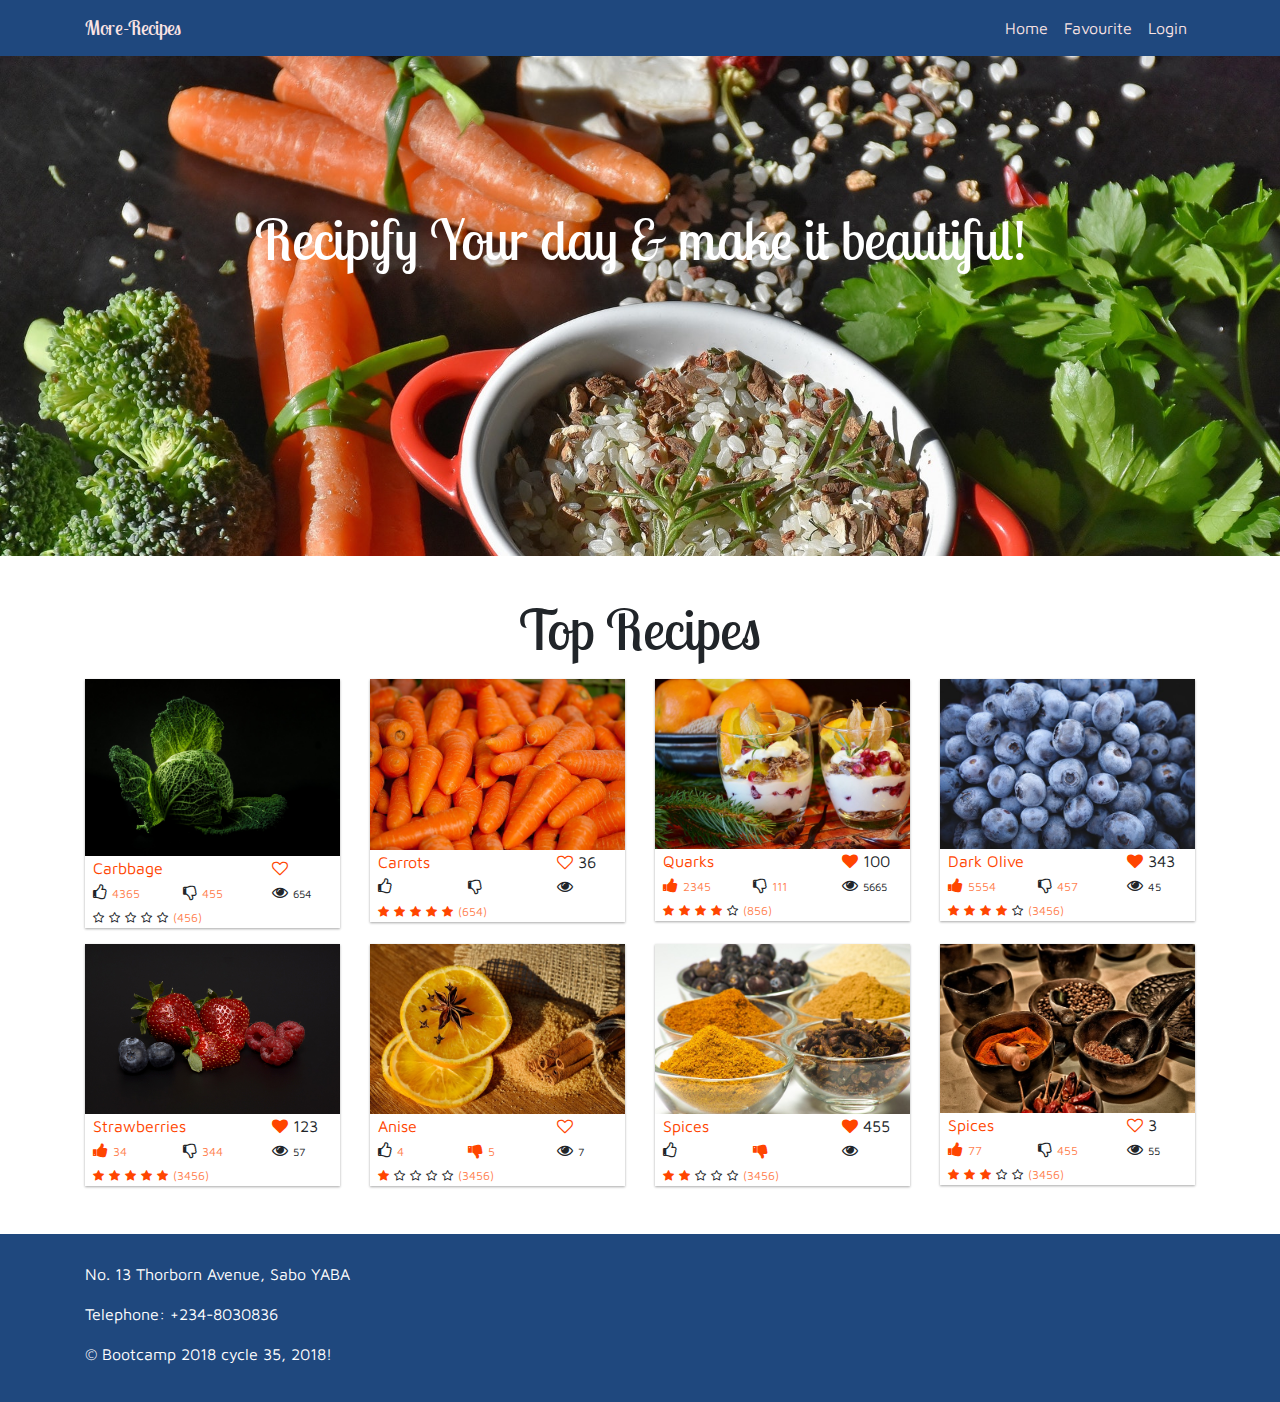
==== commit b50ae748: "Merge branch 'develop' into ft-view-all-recipes" ====
--- a/index.html
+++ b/index.html
@@ -28,9 +28,11 @@
               <a href="#explore-head-section" class="nav-link">Favourite</a>
             </li>
             <li class="nav-item">
-              <a href="#create-head-section" class="nav-link" data-toggle="modal" data-target="#exampleModal">Create</a>
+
             </li>
             <li class="nav-item">
+                <a href="login.html" class="nav-link">Login</a>
+              </li>
           </ul>
         </div>
       </div>
@@ -545,55 +547,6 @@
         </div>
       </div>
     </section>
-   </div>
-   <div class="modal fade" id="modalRegisterForm" tabindex="-1" role="dialog" aria-labelledby="myModalLabel" aria-hidden="true">
-      <div class="modal-dialog" role="document">
-          <div class="modal-content">
-              <div class="modal-header text-center">
-                  <h4 class="modal-title w-100 font-weight-bold">Sign up</h4>
-                  <button type="button" class="close" data-dismiss="modal" aria-label="Close">
-                      <span aria-hidden="true">&times;</span>
-                  </button>
-              </div>
-              <form class="modal-body mx-3">
-                  <div class="md-form mb-5">
-                      <i class="fa fa-user prefix grey-text"></i>
-                      <input type="text" id="recipe-fname" class="form-control validate">
-                      <label data-error="wrong" data-success="right" for="recipe-name">First name</label>
-                  </div>
-                  <div class="md-form mb-5">
-                      <i class="fa fa-user prefix grey-text"></i>
-                      <input type="text" id="recipe-lname" class="form-control validate">
-                      <label data-error="wrong" data-success="right" for="recipe-name">Last name</label>
-                  </div>
-                  <div class="md-form mb-5">
-                      <i class="fa fa-user prefix grey-text"></i>
-                      <input type="text" id="recipe-uname" class="form-control validate">
-                      <label data-error="wrong" data-success="right" for="recipe-name">User name</label>
-                  </div>
-                  <div class="md-form mb-5">
-                      <i class="fa fa-envelope prefix grey-text"></i>
-                      <input type="email" id="recipe-email" class="form-control validate">
-                      <label data-error="wrong" data-success="right" for="recipe-email">Email</label>
-                  </div>
-  
-                  <div class="md-form mb-4">
-                      <i class="fa fa-lock prefix grey-text"></i>
-                      <input type="password" id="recipe-pass" class="form-control validate">
-                      <label data-error="wrong" data-success="right" for="recipe-pass">Password</label>
-                  </div>
-  
-                </form>
-              <div class="modal-footer d-flex justify-content-center">
-                  <button class="btn btn-deep-orange" id="postData">Sign up</button>
-              </div>
-          </div>
-      </div>
-  </div>
-   <script src="./assets/js/jquery.js"></script>
-   <script src="./assets/js/bootstrap.min.js"></script>
-   <script src="./assets/js/main.js"></script>
-   <script src="./assets/js/signup.js"></script>
   
   <!-- Modal -->
   <div class="modal fade" id="exampleModal" tabindex="-1" role="dialog" aria-labelledby="exampleModalLabel" aria-hidden="true">
--- a/assets/css/style.css
+++ b/assets/css/style.css
@@ -194,3 +194,64 @@
 .contact__address > p{
   color:#fff;
 }
+
+.recipe__opinions{
+  background: #fff;
+  /* margin: 10px 10px;
+  box-shadow: 0 1px 3px rgba(0, 0, 0, 0.12), 0 1px 2px rgba(0, 0, 0, 0.24);
+  transition: all 0.3s cubic-bezier(.25, .8, .25, 1); */
+}
+
+/*Login Form*/
+.auth-box-w {
+  max-width: 450px;
+  margin: 0px auto;
+  background-color: #fff;
+  border-radius: 6px;
+  -webkit-box-shadow: 0px 0px 40px rgba(0, 0, 0, 0.1);
+  box-shadow: 0px 0px 40px rgba(0, 0, 0, 0.1);
+}
+.auth-box-w .auth-header {
+  border-bottom: 1px solid rgba(0, 0, 0, 0.1);
+  padding-bottom: 1rem;
+  margin-bottom: 2rem;
+  position: relative;
+  z-index: 1;
+  padding-left: 80px;
+}
+
+.auth-box-w form .form-group .pre-icon {
+  position: absolute;
+  bottom: 5px;
+  font-size: 24px;
+  color: #047bf8;
+  left: -38px;
+}
+.auth-box-w .buttons-w {
+  padding-top: 1rem;
+  margin-top: 0.5rem;
+  border-top: 1px solid rgba(0, 0, 0, 0.05);
+}
+
+.all-recipes{
+  display:flex;
+}
+.item{
+  padding: 10px 10px;
+  text-decoration: underline;
+  margin: 20px 20px;
+
+
+}
+.con{
+  box-shadow: 0px 0px 2px 3px rgba(0,0,0,0.2);
+  margin: 20px 20px;
+  width: 250px;
+  height: 250px;
+}
+
+.des{
+  padding: 5px 5px;
+  color: rgb(163, 159, 159);
+}
+
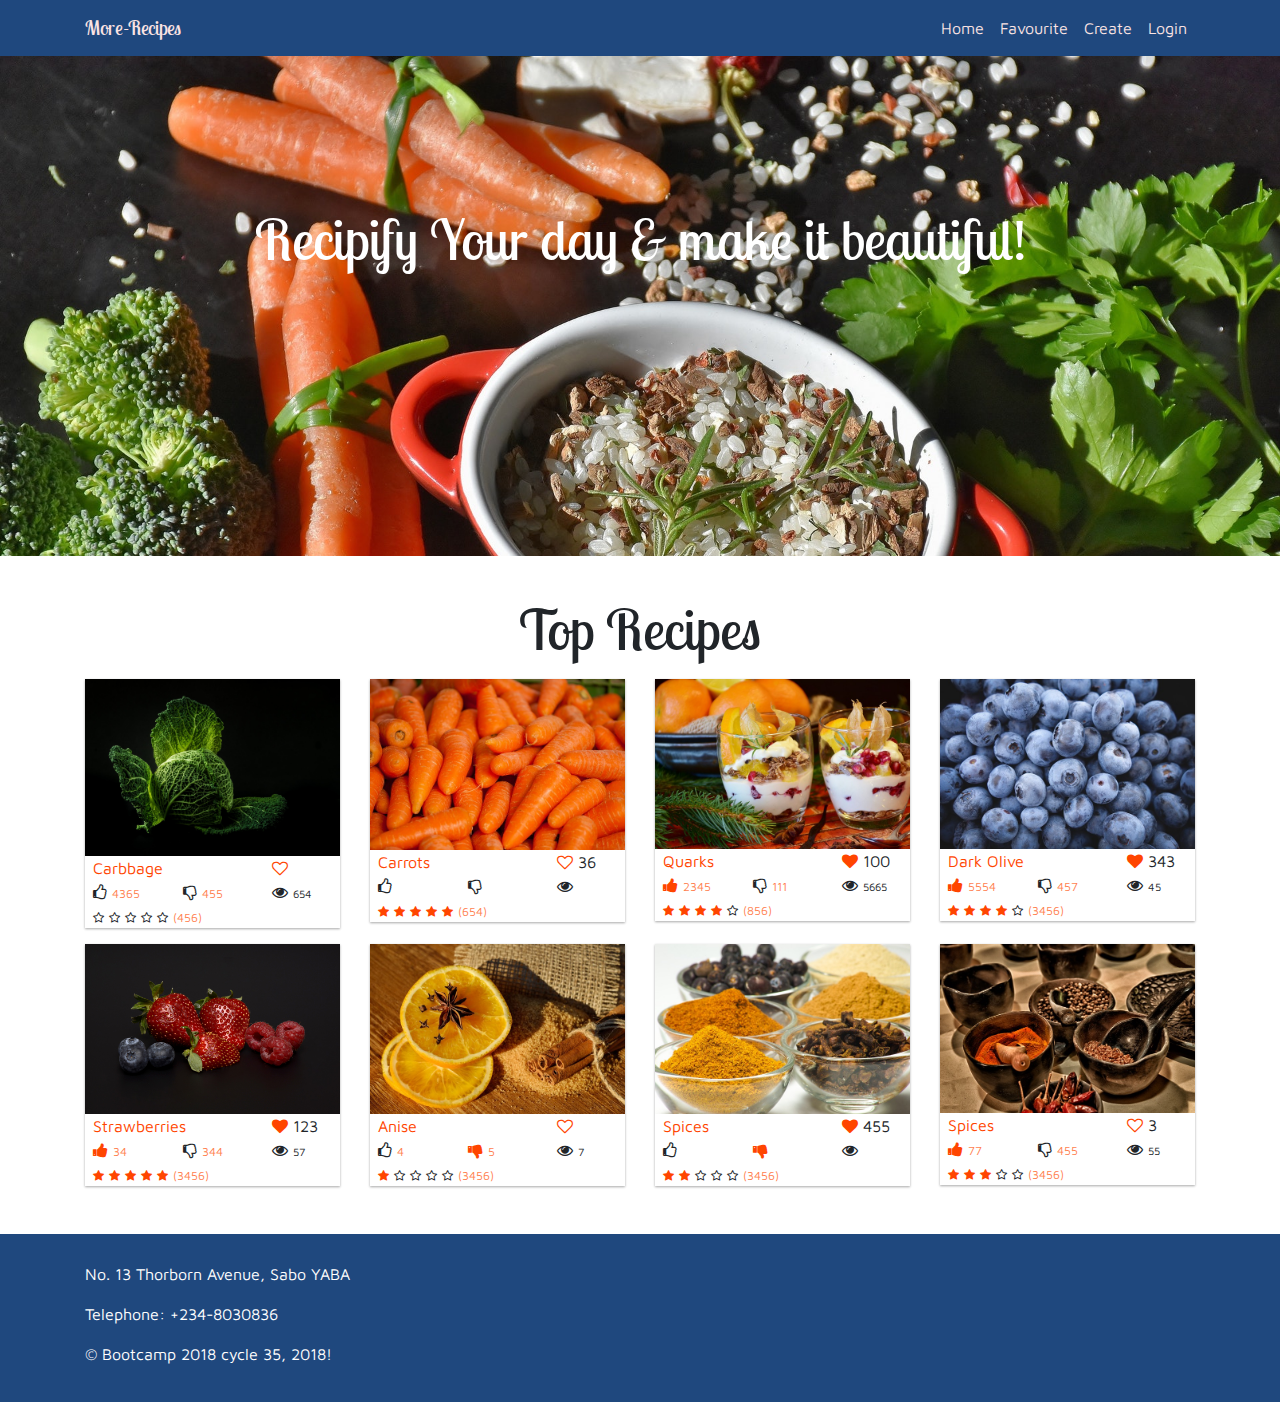
==== commit 3b6af8ef: "minor tweak" ====
--- a/index.html
+++ b/index.html
@@ -1,608 +1,608 @@
-<!DOCTYPE html>
-<html lang="en">
-<head>
-  <meta charset="UTF-8">
-  <meta name="viewport" content="width=device-width, initial-scale=1.0">
-  <meta http-equiv="X-UA-Compatible" content="ie=edge">
-  <link href="https://fonts.googleapis.com/css?family=Lobster+Two" rel="stylesheet">
-  <link href="https://fonts.googleapis.com/css?family=Maven+Pro" rel="stylesheet">
-  <link href="./assets/css/bootstrap.min.css" rel="stylesheet">
-  <link href="./assets/css/font-awesome/css/font-awesome.min.css" rel="stylesheet">
-  <link href="./assets/css/style.css" rel="stylesheet">
-  <title>More-Recipes</title>
-</head>
-<body>
-   <div id="recipe">
-    <nav class="navbar navbar-expand-sm bg-orange navbar-dark">
-      <div class="container">
-        <a href="index.html" class="navbar-brand">More-Recipes</a>
-        <button class="navbar-toggler" data-toggle="collapse" data-target="#navbarCollapse">
-          <span class="navbar-toggler-icon"></span>
-        </button>
-        <div class="collapse navbar-collapse" id="navbarCollapse">
-          <ul class="navbar-nav ml-auto">
-              <li class="nav-item">
-                <a href="#home" class="nav-link">Home</a>
-              </li>
-              <li class="nav-item">
-              <a href="#explore-head-section" class="nav-link">Favourite</a>
-            </li>
-            <li class="nav-item">
-
-            </li>
-            <li class="nav-item">
-                <a href="login.html" class="nav-link">Login</a>
-              </li>
-          </ul>
-        </div>
-      </div>
-    </nav>
-     <!--home section -->
-    <header id="home-section">
-      <!-- <div class="dark-overlay"> -->
-        <div class="home-inner">
-          <div class="container">
-              <h1 class="display-4 lob">Recipify Your day & make it beautiful!</h1>
-              <div class='row'>
-                <div class="col-md-8 offset-md-2">
-                 
-                </div>
-              </div>
-          </div>
-        </div><!--end home-inner -->
-      <!-- </div> -->
-    </header>
-
-    <section id="fav-section">
-      <div class="container">
-          <h3 class="text-center display-4 lob">Top Recipes</h3>
-          <div class="row py-2">
-            <div class="col-md-3">
-                  <div class="cardly">
-                      <div class="card-over">
-                        <img class="img-responsive img-fluid" src="./assets/images/home-sec.jpg">
-                        <div class="overlay">
-                          <div class="flexy">
-                            <button class="add-recipe">Add Recipe</button>
-                          </div>
-                        </div>
-                      </div><!--end card-over -->
-                      <div class="row px-2">
-                         <div class="col-sm-8 col-xs-8">
-                            <div class="card__recipe">
-                               <p class="m-0">Carbbage</p>
-                            </div>
-                          </div>
-                          <div class="col-sm-4 col-xs-4">
-                              <div class="ccol-xs-3">
-                                  <div class="card__love">
-                                    <i class="fa fa-heart-o"></i>
-                                  </div>
-                              </div>
-                          </div>
-                      </div>
-                      <div class="row px-2">
-                        <div class="col-sm-4 col-xs-4">
-                          <div class="card__upvote">
-                            <i class="fa fa-thumbs-o-up"></i>
-                            <span>4365</span>
-                          </div>
-                        </div>
-                        <div class="col-sm-4 col-xs-4">
-                            <div class="card__downvote">
-                               <i class="fa fa-thumbs-o-down"></i>
-                               <span>455</span>
-                            </div>
-                        </div>
-                        <div class="col-sm-4 col-xs-4">
-                            <div class="card__seen">
-                               <i class="fa fa-eye"></i>
-                               <span>654</span>
-                            </div>
-                        </div>
-                      </div>
-                      <div class="row px-2">
-                        <div class="col">
-                          <div class="card__review">
-                            <div class="card__rating">
-                              <i class="fa fa-star-o"></i>
-                              <i class="fa fa-star-o"></i>
-                              <i class="fa fa-star-o"></i>
-                              <i class="fa fa-star-o"></i>
-                              <i class="fa fa-star-o"></i>
-                              <span>(456)</span>
-                            </div>
-                          </div>
-                        </div>
-                      </div>
-                  </div><!--end cardly -->
-            </div>
-             <div class="col-md-3">
-                  <div class="cardly">
-                      <div class="card-over">
-                        <img class="img-responsive img-fluid" src="./assets/images/recipes/carrots.jpg">
-                        <div class="overlay">
-                          <div class="flexy">
-                            <button class="add-recipe">Add Recipe</button>
-                          </div>
-                        </div>
-                      </div><!--end card-over -->
-                      <div class="row px-2">
-                         <div class="col-sm-8 col-xs-8">
-                            <div class="card__recipe">
-                               <p class="m-0">Carrots</p>
-                            </div>
-                          </div>
-                          <div class="col-sm-4 col-xs-4">
-                                  <div class="card__love">
-                                    <i class="fa fa-heart-o"></i>
-                                    <span>36</span>
-                                  </div>
-                          </div>
-                      </div>
-                      <div class="row px-2">
-                        <div class="col-sm-4 col-xs-4">
-                          <div class="card__upvote">
-                            <i class="fa fa-thumbs-o-up"></i>
-                          </div>
-                        </div>
-                        <div class="col-sm-4 col-xs-4">
-                            <div class="card__downvote">
-                               <i class="fa fa-thumbs-o-down"></i>
-                            </div>
-                        </div>
-                        <div class="col-sm-4 col-xs-4">
-                            <div class="card__seen">
-                               <i class="fa fa-eye"></i>
-                            </div>
-                        </div>
-                      </div>
-                      <div class="row px-2">
-                        <div class="col">
-                          <div class="card__review">
-                            <div class="card__rating">
-                              <i class="fa fa-star"></i>
-                              <i class="fa fa-star"></i>
-                              <i class="fa fa-star"></i>
-                              <i class="fa fa-star"></i>
-                              <i class="fa fa-star"></i>
-                              <span>(654)</span>
-                            </div>
-                          </div>
-                        </div>
-                      </div>
-                  </div><!--end cardly -->
-            </div>
-             <div class="col-md-3 col-xs-3">
-                  <div class="cardly">
-                      <div class="card-over">
-                        <img class="img-responsive img-fluid" src="./assets/images/recipes/quark.jpg">
-                        <div class="overlay">
-                          <div class="flexy">
-                            <button class="add-recipe">Add Recipe</button>
-                          </div>
-                        </div>
-                      </div><!--end card-over -->
-                      <div class="row px-2">
-                         <div class="col-sm-8 col-xs-8">
-                            <div class="card__recipe">
-                               <p class="m-0">Quarks</p>
-                            </div>
-                          </div>
-                          <div class="col-sm-4 col-xs-4">
-
-                                  <div class="card__love">
-                                    <i class="fa fa-heart"></i>
-                                    <span>100</span>
-                                  </div>
-
-                          </div>
-                      </div>
-                      <div class="row px-2">
-                      
-                        <div class="col-sm-4 col-xs-4">
-                          <div class="card__upvote">
-                            <i class="fa fa-thumbs-up"></i>
-                            <span>2345</span>
-                          </div>
-                        </div>
-                        <div class="col-sm-4 col-xs-4">
-                            <div class="card__downvote">
-                               <i class="fa fa-thumbs-o-down"></i>
-                               <span>111</span>
-                            </div>
-                        </div>
-                        <div class="col-sm-4 col-xs-4">
-                            <div class="card__seen">
-                               <i class="fa fa-eye"></i>
-                               <span>5665</span>
-                            </div>
-                        </div>
-                      </div>
-                      <div class="row px-2">
-                        <div class="col">
-                          <div class="card__review">
-                            <div class="card__rating">
-                              <i class="fa fa-star"></i>
-                              <i class="fa fa-star"></i>
-                              <i class="fa fa-star"></i>
-                              <i class="fa fa-star"></i>
-                              <i class="fa fa-star-o"></i>
-                              <span>(856)</span>
-                            </div>
-                          </div>
-                        </div>
-                      </div>
-                  </div><!--end cardly -->
-            </div>
-             <div class="col-md-3">
-                  <div class="cardly">
-                      <div class="card-over">
-                        <img class="img-responsive img-fluid" src="./assets/images/recipes/blue.jpg">
-                        <div class="overlay">
-                          <div class="flexy">
-                            <button class="add-recipe">Add Recipe</button>
-                          </div>
-                        </div>
-                      </div><!--end card-over -->
-                      <div class="row px-2">
-                         <div class="col-sm-8 col-xs-8">
-                            <div class="card__recipe">
-                               <p class="m-0">Dark Olive</p>
-                            </div>
-                          </div>
-                          <div class="col-sm-4 col-xs-4">
-                              <div class="card__love">
-                                <i class="fa fa-heart"></i>
-                                <span>343</span>
-                              </div>
-                          </div>
-                      </div>
-                      <div class="row px-2">
-                        <div class="col-sm-4 col-xs-4">
-                          <div class="card__upvote">
-                            <i class="fa fa-thumbs-up"></i>
-                            <span>5554</span>
-                          </div>
-                        </div>
-                        <div class="col-sm-4 col-xs-4">
-                            <div class="card__downvote">
-                               <i class="fa fa-thumbs-o-down"></i>
-                               <span>457</span>
-                            </div>
-                        </div>
-                        <div class="col-sm-4 col-xs-4">
-                            <div class="card__seen">
-                               <i class="fa fa-eye"></i>
-                               <span>45</span>
-                            </div>
-                        </div>
-                      </div>
-                      <div class="row px-2">
-                        <div class="col">
-                          <div class="card__review">
-                            <div class="card__rating">
-                              <i class="fa fa-star"></i>
-                              <i class="fa fa-star"></i>
-                              <i class="fa fa-star"></i>
-                              <i class="fa fa-star"></i>
-                              <i class="fa fa-star-o"></i>
-                              <span>(3456)</span>
-                            </div>
-                          </div>
-                        </div>
-                      </div>
-                  </div><!--end cardly -->
-            </div>
-          </div>
-          <div class="row py-2">
-            <div class="col-md-3">
-                  <div class="cardly">
-                      <div class="card-over">
-                        <img class="img-responsive img-fluid" src="./assets/images/recipes/straw.jpg">
-                        <div class="overlay">
-                          <div class="flexy">
-                            <button class="add-recipe">Add Recipe</button>
-                          </div>
-                        </div>
-                      </div><!--end card-over -->
-                      <div class="row px-2">
-                         <div class="col-sm-8 col-xs-8">
-                            <div class="card__recipe">
-                               <p class="m-0">Strawberries</p>
-                            </div>
-                          </div>
-                          <div class="col-sm-4 col-xs-4">
-                              <div class="card__love">
-                                <i class="fa fa-heart"></i>
-                                <span>123</span>
-                              </div>
-                          </div>
-                      </div>
-                      <div class="row px-2">
-                        <div class="col-sm-4 col-xs-4">
-                          <div class="card__upvote">
-                            <i class="fa fa-thumbs-up"></i>
-                            <span>34</span>
-                          </div>
-                        </div>
-                        <div class="col-sm-4 col-xs-4">
-                            <div class="card__downvote">
-                               <i class="fa fa-thumbs-o-down"></i>
-                               <span>344</span>
-                            </div>
-                        </div>
-                        <div class="col-sm-4 col-xs-4">
-                            <div class="card__seen">
-                               <i class="fa fa-eye"></i>
-                               <span>57</span>
-                            </div>
-                        </div>
-                      </div>
-                      <div class="row px-2">
-                        <div class="col">
-                          <div class="card__review">
-                            <div class="card__rating">
-                              <i class="fa fa-star"></i>
-                              <i class="fa fa-star"></i>
-                              <i class="fa fa-star"></i>
-                              <i class="fa fa-star"></i>
-                              <i class="fa fa-star"></i>
-                              <span>(3456)</span>
-                            </div>
-                          </div>
-                        </div>
-                      </div>
-                  </div><!--end cardly -->
-            </div>
-            <div class="col-md-3">
-                  <div class="cardly">
-                      <div class="card-over">
-                        <img class="img-responsive img-fluid" src="./assets/images/recipes/anise.jpg">
-                        <div class="overlay">
-                          <div class="flexy">
-                            <button class="add-recipe">Add Recipe</button>
-                          </div>
-                        </div>
-                      </div><!--end card-over -->
-                      <div class="row px-2">
-                         <div class="col-sm-8 col-xs-8">
-                            <div class="card__recipe">
-                               <p class="m-0">Anise</p>
-                            </div>
-                          </div>
-                          <div class="col-sm-4 col-xs-4">
-                              <div class="card__love">
-                                <i class="fa fa-heart-o"></i>
-                              </div>
-                          </div>
-                      </div>
-                      <div class="row px-2">
-                        <div class="col-sm-4 col-xs-4">
-                          <div class="card__upvote">
-                            <i class="fa fa-thumbs-o-up"></i>
-                            <span>4</span>
-                          </div>
-                        </div>
-                        <div class="col-sm-4 col-xs-4">
-                            <div class="card__downvote">
-                               <i class="fa fa-thumbs-down"></i>
-                               <span>5</span>
-                            </div>
-                        </div>
-                        <div class="col-sm-4 col-xs-4">
-                            <div class="card__seen">
-                               <i class="fa fa-eye"></i>
-                               <span>7</span>
-                            </div>
-                        </div>
-                      </div>
-                      <div class="row px-2">
-                        <div class="col">
-                          <div class="card__review">
-                            <div class="card__rating">
-                              <i class="fa fa-star"></i>
-                              <i class="fa fa-star-o"></i>
-                              <i class="fa fa-star-o"></i>
-                              <i class="fa fa-star-o"></i>
-                              <i class="fa fa-star-o"></i>
-                              <span>(3456)</span>
-                            </div>
-                          </div>
-                        </div>
-                      </div>
-                  </div><!--end cardly -->
-            </div>
-            <div class="col-md-3">
-                  <div class="cardly">
-                      <div class="card-over">
-                        <img class="img-responsive img-fluid" src="./assets/images/recipes/spices.jpg">
-                        <div class="overlay">
-                          <div class="flexy">
-                            <button class="add-recipe">Add Recipe</button>
-                          </div>
-                        </div>
-                      </div><!--end card-over -->
-                      <div class="row px-2">
-                         <div class="col-sm-8 col-xs-8">
-                            <div class="card__recipe">
-                               <p class="m-0">Spices</p>
-                            </div>
-                          </div>
-                          <div class="col-sm-4 col-xs-4">
-                              <div class="card__love">
-                                <i class="fa fa-heart"></i>
-                                <span>455</span>
-                              </div>
-                          </div>
-                      </div>
-                      <div class="row px-2">
-                        <div class="col-sm-4 col-xs-4">
-                          <div class="card__upvote">
-                            <i class="fa fa-thumbs-o-up"></i>
-                          </div>
-                        </div>
-                        <div class="col-sm-4 col-xs-4">
-                            <div class="card__downvote">
-                               <i class="fa fa-thumbs-down"></i>
-                            </div>
-                        </div>
-                        <div class="col-sm-4 col-xs-4">
-                            <div class="card__seen">
-                               <i class="fa fa-eye"></i>
-                            </div>
-                        </div>
-                      </div>
-                      <div class="row px-2">
-                        <div class="col">
-                          <div class="card__review">
-                            <div class="card__rating">
-                              <i class="fa fa-star"></i>
-                              <i class="fa fa-star"></i>
-                              <i class="fa fa-star-o"></i>
-                              <i class="fa fa-star-o"></i>
-                              <i class="fa fa-star-o"></i>
-                              <span>(3456)</span>
-                            </div>
-                          </div>
-                        </div>
-                      </div>
-                  </div><!--end cardly -->
-            </div>
-            <div class="col-md-3">
-                <div class="cardly">
-                    <div class="card-over">
-                      <img class="img-responsive img-fluid" src="./assets/images/recipes/spice.jpg">
-                      <div class="overlay">
-                        <div class="flexy">
-                          <button class="add-recipe">Add Recipe</button>
-                        </div>
-                      </div>
-                    </div><!--end card-over -->
-                    <div class="row px-2">
-                       <div class="col-sm-8 col-xs-8">
-                          <div class="card__recipe">
-                             <p class="m-0">Spices</p>
-                          </div>
-                        </div>
-                        <div class="col-sm-4 col-xs-4">
-                            <div class="card__love">
-                              <i class="fa fa-heart-o"></i>
-                              <span>3</span>
-                            </div>
-                        </div>
-                    </div>
-                    <div class="row px-2">
-                      <div class="col-sm-4 col-xs-4">
-                        <div class="card__upvote">
-                          <i class="fa fa-thumbs-up"></i>
-                          <span>77</span>
-                        </div>
-                      </div>
-                      <div class="col-sm-4 col-xs-4">
-                          <div class="card__downvote">
-                             <i class="fa fa-thumbs-o-down"></i>
-                             <span>455</span>
-                          </div>
-                      </div>
-                      <div class="col-sm-4 col-xs-4">
-                          <div class="card__seen">
-                             <i class="fa fa-eye"></i>
-                             <span>55</span>
-                          </div>
-                      </div>
-                    </div>
-                    <div class="row px-2">
-                      <div class="col">
-                        <div class="card__review">
-                          <div class="card__rating">
-                            <i class="fa fa-star"></i>
-                            <i class="fa fa-star"></i>
-                            <i class="fa fa-star"></i>
-                            <i class="fa fa-star-o"></i>
-                            <i class="fa fa-star-o"></i>
-                            <span>(3456)</span>
-                          </div>
-                        </div>
-                      </div>
-                    </div>
-                </div><!--end cardly -->
-          </div>
-          </div>
-      </div>
-    </section>
-
-    <section id="footer">
-      <div class="container pt-2">
-        <div class="row">
-          <div class="col-md-4">
-            <div class="contact__address">
-              <p>No. 13 Thorborn Avenue, Sabo YABA</p>
-              <p>Telephone: +234-8030836</p>
-              <p>&copy; Bootcamp 2018 cycle 35, 2018!</p>
-            </div>
-          </div>
-          <div class="col-md-4"></div>
-          <div class="col-md-4"></div>
-        </div>
-      </div>
-    </section>
-  
-  <!-- Modal -->
-  <div class="modal fade" id="exampleModal" tabindex="-1" role="dialog" aria-labelledby="exampleModalLabel" aria-hidden="true">
-    <div class="modal-dialog" role="document">
-      <div class="modal-content">
-        <div class="modal-header">
-          <h5 class="modal-title" id="exampleModalLabel"><i class="fa fa-pencil fa-fw"></i>Add a recipe</h5>
-          <button type="button" class="close" data-dismiss="modal" aria-label="Close">
-            <span aria-hidden="true">&times;</span>
-          </button>
-        </div>
-        <div class="modal-body">
-     
-            <div id="resDiv" class="alert alert-success hidden" >
-              <p id="dataRes"></p>
-            </div>
-          
-            <form id="recipe-form">
-                <div class="form-group">
-                  <label for="exampleInputEmail1">Title</label>
-                  <input type="text" class="form-control" id="title" placeholder="Enter Title">
-                </div>
-                <div class="form-group">
-                  <label for="exampleInputPassword1">Category</label>
-                  <input type="text" class="form-control" id="category" placeholder="Enter Category">
-                </div>
-                <div class="form-group">
-                    <label for="exampleInputPassword1">Description</label>
-                    <input type="text" class="form-control" id="description" placeholder="Enter Description">
-                  </div>
-                  <div class="form-group">
-                      <label for="exampleInputPassword1">Preparation Time</label>
-                      <input type="text" class="form-control" id="prepTime" placeholder="Enter Preparation Time">
-                    </div>
-                    <div class="form-group">
-                        <label for="exampleInputPassword1">Ingredients</label>
-                        <input type="text" class="form-control" id="ingredients" placeholder="Enter Ingredients">
-                      </div>
-                      <div class="form-group">
-                          <label for="exampleInputPassword1">Directions</label>
-                          <input type="text" class="form-control" id="directions" placeholder="Enter Directions">
-                        </div>
-                        <div class="form-group">
-                            <label for="exampleInputPassword1">Recipe Image</label>
-                            <input type="text" class="form-control" id="image" placeholder="Enter Image Url">
-                          </div>
-        </div>
-          <a href='#' class="btn btn-warning" data-dismiss="modal">Dismiss</a>
-          <button type="submit"  class="btn btn-info" id="addRecipe">Add</button>
-      </form>
-      </div>
-    </div>
-  </div>
-   <script src="./assets/js/jquery.js"></script>
-   <script src="./assets/js/bootstrap.min.js"></script>
-
-   <script src="./assets/js/add.js"></script>
-</body>
+<!DOCTYPE html>
+<html lang="en">
+<head>
+  <meta charset="UTF-8">
+  <meta name="viewport" content="width=device-width, initial-scale=1.0">
+  <meta http-equiv="X-UA-Compatible" content="ie=edge">
+  <link href="https://fonts.googleapis.com/css?family=Lobster+Two" rel="stylesheet">
+  <link href="https://fonts.googleapis.com/css?family=Maven+Pro" rel="stylesheet">
+  <link href="./assets/css/bootstrap.min.css" rel="stylesheet">
+  <link href="./assets/css/font-awesome/css/font-awesome.min.css" rel="stylesheet">
+  <link href="./assets/css/style.css" rel="stylesheet">
+  <title>More-Recipes</title>
+</head>
+<body>
+   <div id="recipe">
+    <nav class="navbar navbar-expand-sm bg-orange navbar-dark">
+      <div class="container">
+        <a href="index.html" class="navbar-brand">More-Recipes</a>
+        <button class="navbar-toggler" data-toggle="collapse" data-target="#navbarCollapse">
+          <span class="navbar-toggler-icon"></span>
+        </button>
+        <div class="collapse navbar-collapse" id="navbarCollapse">
+          <ul class="navbar-nav ml-auto">
+              <li class="nav-item">
+                <a href="#home" class="nav-link">Home</a>
+              </li>
+              <li class="nav-item">
+              <a href="#explore-head-section" class="nav-link">Favourite</a>
+            </li>
+            <li class="nav-item">
+              <a href="#create-head-section" class="nav-link" data-toggle="modal" data-target="#exampleModal">Create</a>
+            </li>
+            <li class="nav-item">
+                <a href="login.html" class="nav-link">Login</a>
+              </li>
+          </ul>
+        </div>
+      </div>
+    </nav>
+     <!--home section -->
+    <header id="home-section">
+      <!-- <div class="dark-overlay"> -->
+        <div class="home-inner">
+          <div class="container">
+              <h1 class="display-4 lob">Recipify Your day & make it beautiful!</h1>
+              <div class='row'>
+                <div class="col-md-8 offset-md-2">
+                 
+                </div>
+              </div>
+          </div>
+        </div><!--end home-inner -->
+      <!-- </div> -->
+    </header>
+
+    <section id="fav-section">
+      <div class="container">
+          <h3 class="text-center display-4 lob">Top Recipes</h3>
+          <div class="row py-2">
+            <div class="col-md-3">
+                  <div class="cardly">
+                      <div class="card-over">
+                        <img class="img-responsive img-fluid" src="./assets/images/home-sec.jpg">
+                        <div class="overlay">
+                          <div class="flexy">
+                            <button class="add-recipe">View Recipe</button>
+                          </div>
+                        </div>
+                      </div><!--end card-over -->
+                      <div class="row px-2">
+                         <div class="col-sm-8 col-xs-8">
+                            <div class="card__recipe">
+                               <p class="m-0">Carbbage</p>
+                            </div>
+                          </div>
+                          <div class="col-sm-4 col-xs-4">
+                              <div class="ccol-xs-3">
+                                  <div class="card__love">
+                                    <i class="fa fa-heart-o"></i>
+                                  </div>
+                              </div>
+                          </div>
+                      </div>
+                      <div class="row px-2">
+                        <div class="col-sm-4 col-xs-4">
+                          <div class="card__upvote">
+                            <i class="fa fa-thumbs-o-up"></i>
+                            <span>4365</span>
+                          </div>
+                        </div>
+                        <div class="col-sm-4 col-xs-4">
+                            <div class="card__downvote">
+                               <i class="fa fa-thumbs-o-down"></i>
+                               <span>455</span>
+                            </div>
+                        </div>
+                        <div class="col-sm-4 col-xs-4">
+                            <div class="card__seen">
+                               <i class="fa fa-eye"></i>
+                               <span>654</span>
+                            </div>
+                        </div>
+                      </div>
+                      <div class="row px-2">
+                        <div class="col">
+                          <div class="card__review">
+                            <div class="card__rating">
+                              <i class="fa fa-star-o"></i>
+                              <i class="fa fa-star-o"></i>
+                              <i class="fa fa-star-o"></i>
+                              <i class="fa fa-star-o"></i>
+                              <i class="fa fa-star-o"></i>
+                              <span>(456)</span>
+                            </div>
+                          </div>
+                        </div>
+                      </div>
+                  </div><!--end cardly -->
+            </div>
+             <div class="col-md-3">
+                  <div class="cardly">
+                      <div class="card-over">
+                        <img class="img-responsive img-fluid" src="./assets/images/recipes/carrots.jpg">
+                        <div class="overlay">
+                          <div class="flexy">
+                            <button class="add-recipe">View Recipe</button>
+                          </div>
+                        </div>
+                      </div><!--end card-over -->
+                      <div class="row px-2">
+                         <div class="col-sm-8 col-xs-8">
+                            <div class="card__recipe">
+                               <p class="m-0">Carrots</p>
+                            </div>
+                          </div>
+                          <div class="col-sm-4 col-xs-4">
+                                  <div class="card__love">
+                                    <i class="fa fa-heart-o"></i>
+                                    <span>36</span>
+                                  </div>
+                          </div>
+                      </div>
+                      <div class="row px-2">
+                        <div class="col-sm-4 col-xs-4">
+                          <div class="card__upvote">
+                            <i class="fa fa-thumbs-o-up"></i>
+                          </div>
+                        </div>
+                        <div class="col-sm-4 col-xs-4">
+                            <div class="card__downvote">
+                               <i class="fa fa-thumbs-o-down"></i>
+                            </div>
+                        </div>
+                        <div class="col-sm-4 col-xs-4">
+                            <div class="card__seen">
+                               <i class="fa fa-eye"></i>
+                            </div>
+                        </div>
+                      </div>
+                      <div class="row px-2">
+                        <div class="col">
+                          <div class="card__review">
+                            <div class="card__rating">
+                              <i class="fa fa-star"></i>
+                              <i class="fa fa-star"></i>
+                              <i class="fa fa-star"></i>
+                              <i class="fa fa-star"></i>
+                              <i class="fa fa-star"></i>
+                              <span>(654)</span>
+                            </div>
+                          </div>
+                        </div>
+                      </div>
+                  </div><!--end cardly -->
+            </div>
+             <div class="col-md-3 col-xs-3">
+                  <div class="cardly">
+                      <div class="card-over">
+                        <img class="img-responsive img-fluid" src="./assets/images/recipes/quark.jpg">
+                        <div class="overlay">
+                          <div class="flexy">
+                            <button class="add-recipe">View Recipe</button>
+                          </div>
+                        </div>
+                      </div><!--end card-over -->
+                      <div class="row px-2">
+                         <div class="col-sm-8 col-xs-8">
+                            <div class="card__recipe">
+                               <p class="m-0">Quarks</p>
+                            </div>
+                          </div>
+                          <div class="col-sm-4 col-xs-4">
+
+                                  <div class="card__love">
+                                    <i class="fa fa-heart"></i>
+                                    <span>100</span>
+                                  </div>
+
+                          </div>
+                      </div>
+                      <div class="row px-2">
+                      
+                        <div class="col-sm-4 col-xs-4">
+                          <div class="card__upvote">
+                            <i class="fa fa-thumbs-up"></i>
+                            <span>2345</span>
+                          </div>
+                        </div>
+                        <div class="col-sm-4 col-xs-4">
+                            <div class="card__downvote">
+                               <i class="fa fa-thumbs-o-down"></i>
+                               <span>111</span>
+                            </div>
+                        </div>
+                        <div class="col-sm-4 col-xs-4">
+                            <div class="card__seen">
+                               <i class="fa fa-eye"></i>
+                               <span>5665</span>
+                            </div>
+                        </div>
+                      </div>
+                      <div class="row px-2">
+                        <div class="col">
+                          <div class="card__review">
+                            <div class="card__rating">
+                              <i class="fa fa-star"></i>
+                              <i class="fa fa-star"></i>
+                              <i class="fa fa-star"></i>
+                              <i class="fa fa-star"></i>
+                              <i class="fa fa-star-o"></i>
+                              <span>(856)</span>
+                            </div>
+                          </div>
+                        </div>
+                      </div>
+                  </div><!--end cardly -->
+            </div>
+             <div class="col-md-3">
+                  <div class="cardly">
+                      <div class="card-over">
+                        <img class="img-responsive img-fluid" src="./assets/images/recipes/blue.jpg">
+                        <div class="overlay">
+                          <div class="flexy">
+                            <button class="add-recipe">View Recipe</button>
+                          </div>
+                        </div>
+                      </div><!--end card-over -->
+                      <div class="row px-2">
+                         <div class="col-sm-8 col-xs-8">
+                            <div class="card__recipe">
+                               <p class="m-0">Dark Olive</p>
+                            </div>
+                          </div>
+                          <div class="col-sm-4 col-xs-4">
+                              <div class="card__love">
+                                <i class="fa fa-heart"></i>
+                                <span>343</span>
+                              </div>
+                          </div>
+                      </div>
+                      <div class="row px-2">
+                        <div class="col-sm-4 col-xs-4">
+                          <div class="card__upvote">
+                            <i class="fa fa-thumbs-up"></i>
+                            <span>5554</span>
+                          </div>
+                        </div>
+                        <div class="col-sm-4 col-xs-4">
+                            <div class="card__downvote">
+                               <i class="fa fa-thumbs-o-down"></i>
+                               <span>457</span>
+                            </div>
+                        </div>
+                        <div class="col-sm-4 col-xs-4">
+                            <div class="card__seen">
+                               <i class="fa fa-eye"></i>
+                               <span>45</span>
+                            </div>
+                        </div>
+                      </div>
+                      <div class="row px-2">
+                        <div class="col">
+                          <div class="card__review">
+                            <div class="card__rating">
+                              <i class="fa fa-star"></i>
+                              <i class="fa fa-star"></i>
+                              <i class="fa fa-star"></i>
+                              <i class="fa fa-star"></i>
+                              <i class="fa fa-star-o"></i>
+                              <span>(3456)</span>
+                            </div>
+                          </div>
+                        </div>
+                      </div>
+                  </div><!--end cardly -->
+            </div>
+          </div>
+          <div class="row py-2">
+            <div class="col-md-3">
+                  <div class="cardly">
+                      <div class="card-over">
+                        <img class="img-responsive img-fluid" src="./assets/images/recipes/straw.jpg">
+                        <div class="overlay">
+                          <div class="flexy">
+                            <button class="add-recipe">View Recipe</button>
+                          </div>
+                        </div>
+                      </div><!--end card-over -->
+                      <div class="row px-2">
+                         <div class="col-sm-8 col-xs-8">
+                            <div class="card__recipe">
+                               <p class="m-0">Strawberries</p>
+                            </div>
+                          </div>
+                          <div class="col-sm-4 col-xs-4">
+                              <div class="card__love">
+                                <i class="fa fa-heart"></i>
+                                <span>123</span>
+                              </div>
+                          </div>
+                      </div>
+                      <div class="row px-2">
+                        <div class="col-sm-4 col-xs-4">
+                          <div class="card__upvote">
+                            <i class="fa fa-thumbs-up"></i>
+                            <span>34</span>
+                          </div>
+                        </div>
+                        <div class="col-sm-4 col-xs-4">
+                            <div class="card__downvote">
+                               <i class="fa fa-thumbs-o-down"></i>
+                               <span>344</span>
+                            </div>
+                        </div>
+                        <div class="col-sm-4 col-xs-4">
+                            <div class="card__seen">
+                               <i class="fa fa-eye"></i>
+                               <span>57</span>
+                            </div>
+                        </div>
+                      </div>
+                      <div class="row px-2">
+                        <div class="col">
+                          <div class="card__review">
+                            <div class="card__rating">
+                              <i class="fa fa-star"></i>
+                              <i class="fa fa-star"></i>
+                              <i class="fa fa-star"></i>
+                              <i class="fa fa-star"></i>
+                              <i class="fa fa-star"></i>
+                              <span>(3456)</span>
+                            </div>
+                          </div>
+                        </div>
+                      </div>
+                  </div><!--end cardly -->
+            </div>
+            <div class="col-md-3">
+                  <div class="cardly">
+                      <div class="card-over">
+                        <img class="img-responsive img-fluid" src="./assets/images/recipes/anise.jpg">
+                        <div class="overlay">
+                          <div class="flexy">
+                            <button class="add-recipe">View Recipe</button>
+                          </div>
+                        </div>
+                      </div><!--end card-over -->
+                      <div class="row px-2">
+                         <div class="col-sm-8 col-xs-8">
+                            <div class="card__recipe">
+                               <p class="m-0">Anise</p>
+                            </div>
+                          </div>
+                          <div class="col-sm-4 col-xs-4">
+                              <div class="card__love">
+                                <i class="fa fa-heart-o"></i>
+                              </div>
+                          </div>
+                      </div>
+                      <div class="row px-2">
+                        <div class="col-sm-4 col-xs-4">
+                          <div class="card__upvote">
+                            <i class="fa fa-thumbs-o-up"></i>
+                            <span>4</span>
+                          </div>
+                        </div>
+                        <div class="col-sm-4 col-xs-4">
+                            <div class="card__downvote">
+                               <i class="fa fa-thumbs-down"></i>
+                               <span>5</span>
+                            </div>
+                        </div>
+                        <div class="col-sm-4 col-xs-4">
+                            <div class="card__seen">
+                               <i class="fa fa-eye"></i>
+                               <span>7</span>
+                            </div>
+                        </div>
+                      </div>
+                      <div class="row px-2">
+                        <div class="col">
+                          <div class="card__review">
+                            <div class="card__rating">
+                              <i class="fa fa-star"></i>
+                              <i class="fa fa-star-o"></i>
+                              <i class="fa fa-star-o"></i>
+                              <i class="fa fa-star-o"></i>
+                              <i class="fa fa-star-o"></i>
+                              <span>(3456)</span>
+                            </div>
+                          </div>
+                        </div>
+                      </div>
+                  </div><!--end cardly -->
+            </div>
+            <div class="col-md-3">
+                  <div class="cardly">
+                      <div class="card-over">
+                        <img class="img-responsive img-fluid" src="./assets/images/recipes/spices.jpg">
+                        <div class="overlay">
+                          <div class="flexy">
+                            <button class="add-recipe">View Recipe</button>
+                          </div>
+                        </div>
+                      </div><!--end card-over -->
+                      <div class="row px-2">
+                         <div class="col-sm-8 col-xs-8">
+                            <div class="card__recipe">
+                               <p class="m-0">Spices</p>
+                            </div>
+                          </div>
+                          <div class="col-sm-4 col-xs-4">
+                              <div class="card__love">
+                                <i class="fa fa-heart"></i>
+                                <span>455</span>
+                              </div>
+                          </div>
+                      </div>
+                      <div class="row px-2">
+                        <div class="col-sm-4 col-xs-4">
+                          <div class="card__upvote">
+                            <i class="fa fa-thumbs-o-up"></i>
+                          </div>
+                        </div>
+                        <div class="col-sm-4 col-xs-4">
+                            <div class="card__downvote">
+                               <i class="fa fa-thumbs-down"></i>
+                            </div>
+                        </div>
+                        <div class="col-sm-4 col-xs-4">
+                            <div class="card__seen">
+                               <i class="fa fa-eye"></i>
+                            </div>
+                        </div>
+                      </div>
+                      <div class="row px-2">
+                        <div class="col">
+                          <div class="card__review">
+                            <div class="card__rating">
+                              <i class="fa fa-star"></i>
+                              <i class="fa fa-star"></i>
+                              <i class="fa fa-star-o"></i>
+                              <i class="fa fa-star-o"></i>
+                              <i class="fa fa-star-o"></i>
+                              <span>(3456)</span>
+                            </div>
+                          </div>
+                        </div>
+                      </div>
+                  </div><!--end cardly -->
+            </div>
+            <div class="col-md-3">
+                <div class="cardly">
+                    <div class="card-over">
+                      <img class="img-responsive img-fluid" src="./assets/images/recipes/spice.jpg">
+                      <div class="overlay">
+                        <div class="flexy">
+                          <button class="add-recipe">Add Recipe</button>
+                        </div>
+                      </div>
+                    </div><!--end card-over -->
+                    <div class="row px-2">
+                       <div class="col-sm-8 col-xs-8">
+                          <div class="card__recipe">
+                             <p class="m-0">Spices</p>
+                          </div>
+                        </div>
+                        <div class="col-sm-4 col-xs-4">
+                            <div class="card__love">
+                              <i class="fa fa-heart-o"></i>
+                              <span>3</span>
+                            </div>
+                        </div>
+                    </div>
+                    <div class="row px-2">
+                      <div class="col-sm-4 col-xs-4">
+                        <div class="card__upvote">
+                          <i class="fa fa-thumbs-up"></i>
+                          <span>77</span>
+                        </div>
+                      </div>
+                      <div class="col-sm-4 col-xs-4">
+                          <div class="card__downvote">
+                             <i class="fa fa-thumbs-o-down"></i>
+                             <span>455</span>
+                          </div>
+                      </div>
+                      <div class="col-sm-4 col-xs-4">
+                          <div class="card__seen">
+                             <i class="fa fa-eye"></i>
+                             <span>55</span>
+                          </div>
+                      </div>
+                    </div>
+                    <div class="row px-2">
+                      <div class="col">
+                        <div class="card__review">
+                          <div class="card__rating">
+                            <i class="fa fa-star"></i>
+                            <i class="fa fa-star"></i>
+                            <i class="fa fa-star"></i>
+                            <i class="fa fa-star-o"></i>
+                            <i class="fa fa-star-o"></i>
+                            <span>(3456)</span>
+                          </div>
+                        </div>
+                      </div>
+                    </div>
+                </div><!--end cardly -->
+          </div>
+          </div>
+      </div>
+    </section>
+
+    <section id="footer">
+      <div class="container pt-2">
+        <div class="row">
+          <div class="col-md-4">
+            <div class="contact__address">
+              <p>No. 13 Thorborn Avenue, Sabo YABA</p>
+              <p>Telephone: +234-8030836</p>
+              <p>&copy; Bootcamp 2018 cycle 35, 2018!</p>
+            </div>
+          </div>
+          <div class="col-md-4"></div>
+          <div class="col-md-4"></div>
+        </div>
+      </div>
+    </section>
+  
+  <!-- Modal -->
+  <div class="modal fade" id="exampleModal" tabindex="-1" role="dialog" aria-labelledby="exampleModalLabel" aria-hidden="true">
+    <div class="modal-dialog" role="document">
+      <div class="modal-content">
+        <div class="modal-header">
+          <h5 class="modal-title" id="exampleModalLabel"><i class="fa fa-pencil fa-fw"></i>Add a recipe</h5>
+          <button type="button" class="close" data-dismiss="modal" aria-label="Close">
+            <span aria-hidden="true">&times;</span>
+          </button>
+        </div>
+        <div class="modal-body">
+     
+            <div id="resDiv" class="alert alert-success hidden" >
+              <p id="dataRes"></p>
+            </div>
+          
+            <form id="recipe-form">
+                <div class="form-group">
+                  <label for="exampleInputEmail1">Title</label>
+                  <input type="text" class="form-control" id="title" placeholder="Enter Title">
+                </div>
+                <div class="form-group">
+                  <label for="exampleInputPassword1">Category</label>
+                  <input type="text" class="form-control" id="category" placeholder="Enter Category">
+                </div>
+                <div class="form-group">
+                    <label for="exampleInputPassword1">Description</label>
+                    <input type="text" class="form-control" id="description" placeholder="Enter Description">
+                  </div>
+                  <div class="form-group">
+                      <label for="exampleInputPassword1">Preparation Time</label>
+                      <input type="text" class="form-control" id="prepTime" placeholder="Enter Preparation Time">
+                    </div>
+                    <div class="form-group">
+                        <label for="exampleInputPassword1">Ingredients</label>
+                        <input type="text" class="form-control" id="ingredients" placeholder="Enter Ingredients">
+                      </div>
+                      <div class="form-group">
+                          <label for="exampleInputPassword1">Directions</label>
+                          <input type="text" class="form-control" id="directions" placeholder="Enter Directions">
+                        </div>
+                        <div class="form-group">
+                            <label for="exampleInputPassword1">Recipe Image</label>
+                            <input type="text" class="form-control" id="image" placeholder="Enter Image Url">
+                          </div>
+        </div>
+          <a href='#' class="btn btn-warning" data-dismiss="modal">Dismiss</a>
+          <button type="submit"  class="btn btn-info" id="addRecipe">Add</button>
+      </form>
+      </div>
+    </div>
+  </div>
+   <script src="./assets/js/jquery.js"></script>
+   <script src="./assets/js/bootstrap.min.js"></script>
+
+   <script src="./assets/js/add.js"></script>
+</body>
 </html>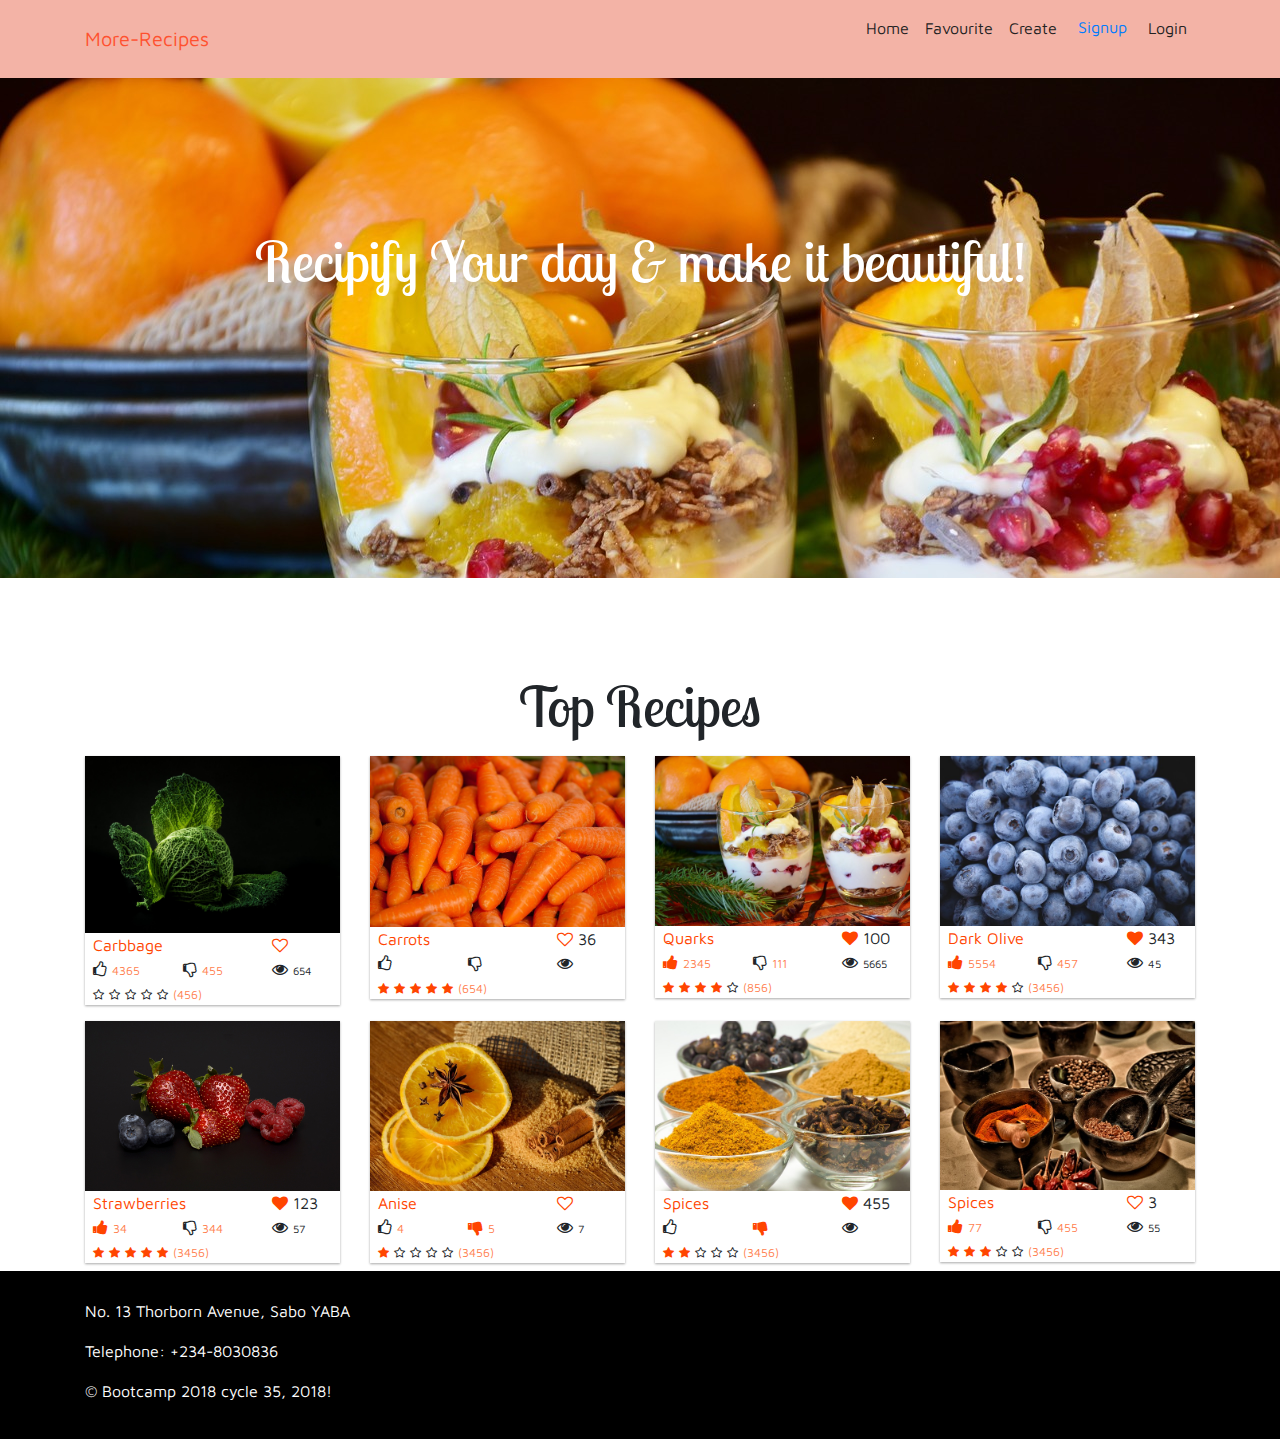
==== commit b673b2a6: "Update index.html" ====
--- a/index.html
+++ b/index.html
@@ -1,608 +1,657 @@
-<!DOCTYPE html>
-<html lang="en">
-<head>
-  <meta charset="UTF-8">
-  <meta name="viewport" content="width=device-width, initial-scale=1.0">
-  <meta http-equiv="X-UA-Compatible" content="ie=edge">
-  <link href="https://fonts.googleapis.com/css?family=Lobster+Two" rel="stylesheet">
-  <link href="https://fonts.googleapis.com/css?family=Maven+Pro" rel="stylesheet">
-  <link href="./assets/css/bootstrap.min.css" rel="stylesheet">
-  <link href="./assets/css/font-awesome/css/font-awesome.min.css" rel="stylesheet">
-  <link href="./assets/css/style.css" rel="stylesheet">
-  <title>More-Recipes</title>
-</head>
-<body>
-   <div id="recipe">
-    <nav class="navbar navbar-expand-sm bg-orange navbar-dark">
-      <div class="container">
-        <a href="index.html" class="navbar-brand">More-Recipes</a>
-        <button class="navbar-toggler" data-toggle="collapse" data-target="#navbarCollapse">
-          <span class="navbar-toggler-icon"></span>
-        </button>
-        <div class="collapse navbar-collapse" id="navbarCollapse">
-          <ul class="navbar-nav ml-auto">
-              <li class="nav-item">
-                <a href="#home" class="nav-link">Home</a>
-              </li>
-              <li class="nav-item">
-              <a href="#explore-head-section" class="nav-link">Favourite</a>
-            </li>
-            <li class="nav-item">
-              <a href="#create-head-section" class="nav-link" data-toggle="modal" data-target="#exampleModal">Create</a>
-            </li>
-            <li class="nav-item">
-                <a href="login.html" class="nav-link">Login</a>
-              </li>
-          </ul>
-        </div>
-      </div>
-    </nav>
-     <!--home section -->
-    <header id="home-section">
-      <!-- <div class="dark-overlay"> -->
-        <div class="home-inner">
-          <div class="container">
-              <h1 class="display-4 lob">Recipify Your day & make it beautiful!</h1>
-              <div class='row'>
-                <div class="col-md-8 offset-md-2">
-                 
-                </div>
-              </div>
-          </div>
-        </div><!--end home-inner -->
-      <!-- </div> -->
-    </header>
-
-    <section id="fav-section">
-      <div class="container">
-          <h3 class="text-center display-4 lob">Top Recipes</h3>
-          <div class="row py-2">
-            <div class="col-md-3">
-                  <div class="cardly">
-                      <div class="card-over">
-                        <img class="img-responsive img-fluid" src="./assets/images/home-sec.jpg">
-                        <div class="overlay">
-                          <div class="flexy">
-                            <button class="add-recipe">View Recipe</button>
-                          </div>
-                        </div>
-                      </div><!--end card-over -->
-                      <div class="row px-2">
-                         <div class="col-sm-8 col-xs-8">
-                            <div class="card__recipe">
-                               <p class="m-0">Carbbage</p>
-                            </div>
-                          </div>
-                          <div class="col-sm-4 col-xs-4">
-                              <div class="ccol-xs-3">
-                                  <div class="card__love">
-                                    <i class="fa fa-heart-o"></i>
-                                  </div>
-                              </div>
-                          </div>
-                      </div>
-                      <div class="row px-2">
-                        <div class="col-sm-4 col-xs-4">
-                          <div class="card__upvote">
-                            <i class="fa fa-thumbs-o-up"></i>
-                            <span>4365</span>
-                          </div>
-                        </div>
-                        <div class="col-sm-4 col-xs-4">
-                            <div class="card__downvote">
-                               <i class="fa fa-thumbs-o-down"></i>
-                               <span>455</span>
-                            </div>
-                        </div>
-                        <div class="col-sm-4 col-xs-4">
-                            <div class="card__seen">
-                               <i class="fa fa-eye"></i>
-                               <span>654</span>
-                            </div>
-                        </div>
-                      </div>
-                      <div class="row px-2">
-                        <div class="col">
-                          <div class="card__review">
-                            <div class="card__rating">
-                              <i class="fa fa-star-o"></i>
-                              <i class="fa fa-star-o"></i>
-                              <i class="fa fa-star-o"></i>
-                              <i class="fa fa-star-o"></i>
-                              <i class="fa fa-star-o"></i>
-                              <span>(456)</span>
-                            </div>
-                          </div>
-                        </div>
-                      </div>
-                  </div><!--end cardly -->
-            </div>
-             <div class="col-md-3">
-                  <div class="cardly">
-                      <div class="card-over">
-                        <img class="img-responsive img-fluid" src="./assets/images/recipes/carrots.jpg">
-                        <div class="overlay">
-                          <div class="flexy">
-                            <button class="add-recipe">View Recipe</button>
-                          </div>
-                        </div>
-                      </div><!--end card-over -->
-                      <div class="row px-2">
-                         <div class="col-sm-8 col-xs-8">
-                            <div class="card__recipe">
-                               <p class="m-0">Carrots</p>
-                            </div>
-                          </div>
-                          <div class="col-sm-4 col-xs-4">
-                                  <div class="card__love">
-                                    <i class="fa fa-heart-o"></i>
-                                    <span>36</span>
-                                  </div>
-                          </div>
-                      </div>
-                      <div class="row px-2">
-                        <div class="col-sm-4 col-xs-4">
-                          <div class="card__upvote">
-                            <i class="fa fa-thumbs-o-up"></i>
-                          </div>
-                        </div>
-                        <div class="col-sm-4 col-xs-4">
-                            <div class="card__downvote">
-                               <i class="fa fa-thumbs-o-down"></i>
-                            </div>
-                        </div>
-                        <div class="col-sm-4 col-xs-4">
-                            <div class="card__seen">
-                               <i class="fa fa-eye"></i>
-                            </div>
-                        </div>
-                      </div>
-                      <div class="row px-2">
-                        <div class="col">
-                          <div class="card__review">
-                            <div class="card__rating">
-                              <i class="fa fa-star"></i>
-                              <i class="fa fa-star"></i>
-                              <i class="fa fa-star"></i>
-                              <i class="fa fa-star"></i>
-                              <i class="fa fa-star"></i>
-                              <span>(654)</span>
-                            </div>
-                          </div>
-                        </div>
-                      </div>
-                  </div><!--end cardly -->
-            </div>
-             <div class="col-md-3 col-xs-3">
-                  <div class="cardly">
-                      <div class="card-over">
-                        <img class="img-responsive img-fluid" src="./assets/images/recipes/quark.jpg">
-                        <div class="overlay">
-                          <div class="flexy">
-                            <button class="add-recipe">View Recipe</button>
-                          </div>
-                        </div>
-                      </div><!--end card-over -->
-                      <div class="row px-2">
-                         <div class="col-sm-8 col-xs-8">
-                            <div class="card__recipe">
-                               <p class="m-0">Quarks</p>
-                            </div>
-                          </div>
-                          <div class="col-sm-4 col-xs-4">
-
-                                  <div class="card__love">
-                                    <i class="fa fa-heart"></i>
-                                    <span>100</span>
-                                  </div>
-
-                          </div>
-                      </div>
-                      <div class="row px-2">
-                      
-                        <div class="col-sm-4 col-xs-4">
-                          <div class="card__upvote">
-                            <i class="fa fa-thumbs-up"></i>
-                            <span>2345</span>
-                          </div>
-                        </div>
-                        <div class="col-sm-4 col-xs-4">
-                            <div class="card__downvote">
-                               <i class="fa fa-thumbs-o-down"></i>
-                               <span>111</span>
-                            </div>
-                        </div>
-                        <div class="col-sm-4 col-xs-4">
-                            <div class="card__seen">
-                               <i class="fa fa-eye"></i>
-                               <span>5665</span>
-                            </div>
-                        </div>
-                      </div>
-                      <div class="row px-2">
-                        <div class="col">
-                          <div class="card__review">
-                            <div class="card__rating">
-                              <i class="fa fa-star"></i>
-                              <i class="fa fa-star"></i>
-                              <i class="fa fa-star"></i>
-                              <i class="fa fa-star"></i>
-                              <i class="fa fa-star-o"></i>
-                              <span>(856)</span>
-                            </div>
-                          </div>
-                        </div>
-                      </div>
-                  </div><!--end cardly -->
-            </div>
-             <div class="col-md-3">
-                  <div class="cardly">
-                      <div class="card-over">
-                        <img class="img-responsive img-fluid" src="./assets/images/recipes/blue.jpg">
-                        <div class="overlay">
-                          <div class="flexy">
-                            <button class="add-recipe">View Recipe</button>
-                          </div>
-                        </div>
-                      </div><!--end card-over -->
-                      <div class="row px-2">
-                         <div class="col-sm-8 col-xs-8">
-                            <div class="card__recipe">
-                               <p class="m-0">Dark Olive</p>
-                            </div>
-                          </div>
-                          <div class="col-sm-4 col-xs-4">
-                              <div class="card__love">
-                                <i class="fa fa-heart"></i>
-                                <span>343</span>
-                              </div>
-                          </div>
-                      </div>
-                      <div class="row px-2">
-                        <div class="col-sm-4 col-xs-4">
-                          <div class="card__upvote">
-                            <i class="fa fa-thumbs-up"></i>
-                            <span>5554</span>
-                          </div>
-                        </div>
-                        <div class="col-sm-4 col-xs-4">
-                            <div class="card__downvote">
-                               <i class="fa fa-thumbs-o-down"></i>
-                               <span>457</span>
-                            </div>
-                        </div>
-                        <div class="col-sm-4 col-xs-4">
-                            <div class="card__seen">
-                               <i class="fa fa-eye"></i>
-                               <span>45</span>
-                            </div>
-                        </div>
-                      </div>
-                      <div class="row px-2">
-                        <div class="col">
-                          <div class="card__review">
-                            <div class="card__rating">
-                              <i class="fa fa-star"></i>
-                              <i class="fa fa-star"></i>
-                              <i class="fa fa-star"></i>
-                              <i class="fa fa-star"></i>
-                              <i class="fa fa-star-o"></i>
-                              <span>(3456)</span>
-                            </div>
-                          </div>
-                        </div>
-                      </div>
-                  </div><!--end cardly -->
-            </div>
-          </div>
-          <div class="row py-2">
-            <div class="col-md-3">
-                  <div class="cardly">
-                      <div class="card-over">
-                        <img class="img-responsive img-fluid" src="./assets/images/recipes/straw.jpg">
-                        <div class="overlay">
-                          <div class="flexy">
-                            <button class="add-recipe">View Recipe</button>
-                          </div>
-                        </div>
-                      </div><!--end card-over -->
-                      <div class="row px-2">
-                         <div class="col-sm-8 col-xs-8">
-                            <div class="card__recipe">
-                               <p class="m-0">Strawberries</p>
-                            </div>
-                          </div>
-                          <div class="col-sm-4 col-xs-4">
-                              <div class="card__love">
-                                <i class="fa fa-heart"></i>
-                                <span>123</span>
-                              </div>
-                          </div>
-                      </div>
-                      <div class="row px-2">
-                        <div class="col-sm-4 col-xs-4">
-                          <div class="card__upvote">
-                            <i class="fa fa-thumbs-up"></i>
-                            <span>34</span>
-                          </div>
-                        </div>
-                        <div class="col-sm-4 col-xs-4">
-                            <div class="card__downvote">
-                               <i class="fa fa-thumbs-o-down"></i>
-                               <span>344</span>
-                            </div>
-                        </div>
-                        <div class="col-sm-4 col-xs-4">
-                            <div class="card__seen">
-                               <i class="fa fa-eye"></i>
-                               <span>57</span>
-                            </div>
-                        </div>
-                      </div>
-                      <div class="row px-2">
-                        <div class="col">
-                          <div class="card__review">
-                            <div class="card__rating">
-                              <i class="fa fa-star"></i>
-                              <i class="fa fa-star"></i>
-                              <i class="fa fa-star"></i>
-                              <i class="fa fa-star"></i>
-                              <i class="fa fa-star"></i>
-                              <span>(3456)</span>
-                            </div>
-                          </div>
-                        </div>
-                      </div>
-                  </div><!--end cardly -->
-            </div>
-            <div class="col-md-3">
-                  <div class="cardly">
-                      <div class="card-over">
-                        <img class="img-responsive img-fluid" src="./assets/images/recipes/anise.jpg">
-                        <div class="overlay">
-                          <div class="flexy">
-                            <button class="add-recipe">View Recipe</button>
-                          </div>
-                        </div>
-                      </div><!--end card-over -->
-                      <div class="row px-2">
-                         <div class="col-sm-8 col-xs-8">
-                            <div class="card__recipe">
-                               <p class="m-0">Anise</p>
-                            </div>
-                          </div>
-                          <div class="col-sm-4 col-xs-4">
-                              <div class="card__love">
-                                <i class="fa fa-heart-o"></i>
-                              </div>
-                          </div>
-                      </div>
-                      <div class="row px-2">
-                        <div class="col-sm-4 col-xs-4">
-                          <div class="card__upvote">
-                            <i class="fa fa-thumbs-o-up"></i>
-                            <span>4</span>
-                          </div>
-                        </div>
-                        <div class="col-sm-4 col-xs-4">
-                            <div class="card__downvote">
-                               <i class="fa fa-thumbs-down"></i>
-                               <span>5</span>
-                            </div>
-                        </div>
-                        <div class="col-sm-4 col-xs-4">
-                            <div class="card__seen">
-                               <i class="fa fa-eye"></i>
-                               <span>7</span>
-                            </div>
-                        </div>
-                      </div>
-                      <div class="row px-2">
-                        <div class="col">
-                          <div class="card__review">
-                            <div class="card__rating">
-                              <i class="fa fa-star"></i>
-                              <i class="fa fa-star-o"></i>
-                              <i class="fa fa-star-o"></i>
-                              <i class="fa fa-star-o"></i>
-                              <i class="fa fa-star-o"></i>
-                              <span>(3456)</span>
-                            </div>
-                          </div>
-                        </div>
-                      </div>
-                  </div><!--end cardly -->
-            </div>
-            <div class="col-md-3">
-                  <div class="cardly">
-                      <div class="card-over">
-                        <img class="img-responsive img-fluid" src="./assets/images/recipes/spices.jpg">
-                        <div class="overlay">
-                          <div class="flexy">
-                            <button class="add-recipe">View Recipe</button>
-                          </div>
-                        </div>
-                      </div><!--end card-over -->
-                      <div class="row px-2">
-                         <div class="col-sm-8 col-xs-8">
-                            <div class="card__recipe">
-                               <p class="m-0">Spices</p>
-                            </div>
-                          </div>
-                          <div class="col-sm-4 col-xs-4">
-                              <div class="card__love">
-                                <i class="fa fa-heart"></i>
-                                <span>455</span>
-                              </div>
-                          </div>
-                      </div>
-                      <div class="row px-2">
-                        <div class="col-sm-4 col-xs-4">
-                          <div class="card__upvote">
-                            <i class="fa fa-thumbs-o-up"></i>
-                          </div>
-                        </div>
-                        <div class="col-sm-4 col-xs-4">
-                            <div class="card__downvote">
-                               <i class="fa fa-thumbs-down"></i>
-                            </div>
-                        </div>
-                        <div class="col-sm-4 col-xs-4">
-                            <div class="card__seen">
-                               <i class="fa fa-eye"></i>
-                            </div>
-                        </div>
-                      </div>
-                      <div class="row px-2">
-                        <div class="col">
-                          <div class="card__review">
-                            <div class="card__rating">
-                              <i class="fa fa-star"></i>
-                              <i class="fa fa-star"></i>
-                              <i class="fa fa-star-o"></i>
-                              <i class="fa fa-star-o"></i>
-                              <i class="fa fa-star-o"></i>
-                              <span>(3456)</span>
-                            </div>
-                          </div>
-                        </div>
-                      </div>
-                  </div><!--end cardly -->
-            </div>
-            <div class="col-md-3">
-                <div class="cardly">
-                    <div class="card-over">
-                      <img class="img-responsive img-fluid" src="./assets/images/recipes/spice.jpg">
-                      <div class="overlay">
-                        <div class="flexy">
-                          <button class="add-recipe">Add Recipe</button>
-                        </div>
-                      </div>
-                    </div><!--end card-over -->
-                    <div class="row px-2">
-                       <div class="col-sm-8 col-xs-8">
-                          <div class="card__recipe">
-                             <p class="m-0">Spices</p>
-                          </div>
-                        </div>
-                        <div class="col-sm-4 col-xs-4">
-                            <div class="card__love">
-                              <i class="fa fa-heart-o"></i>
-                              <span>3</span>
-                            </div>
-                        </div>
-                    </div>
-                    <div class="row px-2">
-                      <div class="col-sm-4 col-xs-4">
-                        <div class="card__upvote">
-                          <i class="fa fa-thumbs-up"></i>
-                          <span>77</span>
-                        </div>
-                      </div>
-                      <div class="col-sm-4 col-xs-4">
-                          <div class="card__downvote">
-                             <i class="fa fa-thumbs-o-down"></i>
-                             <span>455</span>
-                          </div>
-                      </div>
-                      <div class="col-sm-4 col-xs-4">
-                          <div class="card__seen">
-                             <i class="fa fa-eye"></i>
-                             <span>55</span>
-                          </div>
-                      </div>
-                    </div>
-                    <div class="row px-2">
-                      <div class="col">
-                        <div class="card__review">
-                          <div class="card__rating">
-                            <i class="fa fa-star"></i>
-                            <i class="fa fa-star"></i>
-                            <i class="fa fa-star"></i>
-                            <i class="fa fa-star-o"></i>
-                            <i class="fa fa-star-o"></i>
-                            <span>(3456)</span>
-                          </div>
-                        </div>
-                      </div>
-                    </div>
-                </div><!--end cardly -->
-          </div>
-          </div>
-      </div>
-    </section>
-
-    <section id="footer">
-      <div class="container pt-2">
-        <div class="row">
-          <div class="col-md-4">
-            <div class="contact__address">
-              <p>No. 13 Thorborn Avenue, Sabo YABA</p>
-              <p>Telephone: +234-8030836</p>
-              <p>&copy; Bootcamp 2018 cycle 35, 2018!</p>
-            </div>
-          </div>
-          <div class="col-md-4"></div>
-          <div class="col-md-4"></div>
-        </div>
-      </div>
-    </section>
-  
-  <!-- Modal -->
-  <div class="modal fade" id="exampleModal" tabindex="-1" role="dialog" aria-labelledby="exampleModalLabel" aria-hidden="true">
-    <div class="modal-dialog" role="document">
-      <div class="modal-content">
-        <div class="modal-header">
-          <h5 class="modal-title" id="exampleModalLabel"><i class="fa fa-pencil fa-fw"></i>Add a recipe</h5>
-          <button type="button" class="close" data-dismiss="modal" aria-label="Close">
-            <span aria-hidden="true">&times;</span>
-          </button>
-        </div>
-        <div class="modal-body">
-     
-            <div id="resDiv" class="alert alert-success hidden" >
-              <p id="dataRes"></p>
-            </div>
-          
-            <form id="recipe-form">
-                <div class="form-group">
-                  <label for="exampleInputEmail1">Title</label>
-                  <input type="text" class="form-control" id="title" placeholder="Enter Title">
-                </div>
-                <div class="form-group">
-                  <label for="exampleInputPassword1">Category</label>
-                  <input type="text" class="form-control" id="category" placeholder="Enter Category">
-                </div>
-                <div class="form-group">
-                    <label for="exampleInputPassword1">Description</label>
-                    <input type="text" class="form-control" id="description" placeholder="Enter Description">
-                  </div>
-                  <div class="form-group">
-                      <label for="exampleInputPassword1">Preparation Time</label>
-                      <input type="text" class="form-control" id="prepTime" placeholder="Enter Preparation Time">
-                    </div>
-                    <div class="form-group">
-                        <label for="exampleInputPassword1">Ingredients</label>
-                        <input type="text" class="form-control" id="ingredients" placeholder="Enter Ingredients">
-                      </div>
-                      <div class="form-group">
-                          <label for="exampleInputPassword1">Directions</label>
-                          <input type="text" class="form-control" id="directions" placeholder="Enter Directions">
-                        </div>
-                        <div class="form-group">
-                            <label for="exampleInputPassword1">Recipe Image</label>
-                            <input type="text" class="form-control" id="image" placeholder="Enter Image Url">
-                          </div>
-        </div>
-          <a href='#' class="btn btn-warning" data-dismiss="modal">Dismiss</a>
-          <button type="submit"  class="btn btn-info" id="addRecipe">Add</button>
-      </form>
-      </div>
-    </div>
-  </div>
-   <script src="./assets/js/jquery.js"></script>
-   <script src="./assets/js/bootstrap.min.js"></script>
-
-   <script src="./assets/js/add.js"></script>
-</body>
-</html>+<!DOCTYPE html>
+<html lang="en">
+<head>
+  <meta charset="UTF-8">
+  <meta name="viewport" content="width=device-width, initial-scale=1.0">
+  <meta http-equiv="X-UA-Compatible" content="ie=edge">
+  <link href="https://fonts.googleapis.com/css?family=Lobster+Two" rel="stylesheet">
+  <link href="https://fonts.googleapis.com/css?family=Maven+Pro" rel="stylesheet">
+  <link href="./assets/css/bootstrap.min.css" rel="stylesheet">
+  <link href="./assets/css/font-awesome/css/font-awesome.min.css" rel="stylesheet">
+  <link href="./assets/css/style.css" rel="stylesheet">
+  <title>More-Recipes</title>
+</head>
+<body>
+   <div id="recipe">
+    <nav class="navbar navbar-expand-sm bg-orange navbar-dark">
+      <div class="container">
+        <a href="index.html" class="navbar-brand">More-Recipes</a>
+        <button class="navbar-toggler" data-toggle="collapse" data-target="#navbarCollapse">
+          <span class="navbar-toggler-icon"></span>
+        </button>
+        <div class="collapse navbar-collapse" id="navbarCollapse">
+          <ul class="navbar-nav ml-auto">
+              <li class="nav-item">
+                <a href="#home" class="nav-link">Home</a>
+              </li>
+              <li class="nav-item">
+              <a href="#explore-head-section" class="nav-link">Favourite</a>
+            </li>
+            <li class="nav-item">
+              <a href="#create-head-section" class="nav-link" data-toggle="modal" data-target="#exampleModal">Create</a>
+            </li>
+            <li class="nav-item">
+                <div class="text-center">
+                    <a href="" class="btn btn-default btn-rounded mb-4" data-toggle="modal" data-target="#modalRegisterForm">Signup</a>
+                </div>
+            <li class="nav-item">
+                <a href="login.html" class="nav-link">Login</a>
+              </li>
+          </ul>
+        </div>
+      </div>
+    </nav>
+     <!--home section -->
+    <header id="home-section">
+      <!-- <div class="dark-overlay"> -->
+        <div class="home-inner">
+          <div class="container">
+              <h1 class="display-4 lob">Recipify Your day & make it beautiful!</h1>
+              <div class='row'>
+                <div class="col-md-8 offset-md-2">
+                 
+                </div>
+              </div>
+          </div>
+        </div><!--end home-inner -->
+      <!-- </div> -->
+    </header>
+
+    <section id="fav-section">
+      <div class="container">
+          <h3 class="text-center display-4 lob">Top Recipes</h3>
+          <div class="row py-2">
+            <div class="col-md-3">
+                  <div class="cardly">
+                      <div class="card-over">
+                        <img class="img-responsive img-fluid" src="./assets/images/home-sec.jpg">
+                        <div class="overlay">
+                          <div class="flexy">
+                            <button class="add-recipe">Add Recipe</button>
+                          </div>
+                        </div>
+                      </div><!--end card-over -->
+                      <div class="row px-2">
+                         <div class="col-sm-8 col-xs-8">
+                            <div class="card__recipe">
+                               <p class="m-0">Carbbage</p>
+                            </div>
+                          </div>
+                          <div class="col-sm-4 col-xs-4">
+                              <div class="ccol-xs-3">
+                                  <div class="card__love">
+                                    <i class="fa fa-heart-o"></i>
+                                  </div>
+                              </div>
+                          </div>
+                      </div>
+                      <div class="row px-2">
+                        <div class="col-sm-4 col-xs-4">
+                          <div class="card__upvote">
+                            <i class="fa fa-thumbs-o-up"></i>
+                            <span>4365</span>
+                          </div>
+                        </div>
+                        <div class="col-sm-4 col-xs-4">
+                            <div class="card__downvote">
+                               <i class="fa fa-thumbs-o-down"></i>
+                               <span>455</span>
+                            </div>
+                        </div>
+                        <div class="col-sm-4 col-xs-4">
+                            <div class="card__seen">
+                               <i class="fa fa-eye"></i>
+                               <span>654</span>
+                            </div>
+                        </div>
+                      </div>
+                      <div class="row px-2">
+                        <div class="col">
+                          <div class="card__review">
+                            <div class="card__rating">
+                              <i class="fa fa-star-o"></i>
+                              <i class="fa fa-star-o"></i>
+                              <i class="fa fa-star-o"></i>
+                              <i class="fa fa-star-o"></i>
+                              <i class="fa fa-star-o"></i>
+                              <span>(456)</span>
+                            </div>
+                          </div>
+                        </div>
+                      </div>
+                  </div><!--end cardly -->
+            </div>
+             <div class="col-md-3">
+                  <div class="cardly">
+                      <div class="card-over">
+                        <img class="img-responsive img-fluid" src="./assets/images/recipes/carrots.jpg">
+                        <div class="overlay">
+                          <div class="flexy">
+                            <button class="add-recipe">Add Recipe</button>
+                          </div>
+                        </div>
+                      </div><!--end card-over -->
+                      <div class="row px-2">
+                         <div class="col-sm-8 col-xs-8">
+                            <div class="card__recipe">
+                               <p class="m-0">Carrots</p>
+                            </div>
+                          </div>
+                          <div class="col-sm-4 col-xs-4">
+                                  <div class="card__love">
+                                    <i class="fa fa-heart-o"></i>
+                                    <span>36</span>
+                                  </div>
+                          </div>
+                      </div>
+                      <div class="row px-2">
+                        <div class="col-sm-4 col-xs-4">
+                          <div class="card__upvote">
+                            <i class="fa fa-thumbs-o-up"></i>
+                          </div>
+                        </div>
+                        <div class="col-sm-4 col-xs-4">
+                            <div class="card__downvote">
+                               <i class="fa fa-thumbs-o-down"></i>
+                            </div>
+                        </div>
+                        <div class="col-sm-4 col-xs-4">
+                            <div class="card__seen">
+                               <i class="fa fa-eye"></i>
+                            </div>
+                        </div>
+                      </div>
+                      <div class="row px-2">
+                        <div class="col">
+                          <div class="card__review">
+                            <div class="card__rating">
+                              <i class="fa fa-star"></i>
+                              <i class="fa fa-star"></i>
+                              <i class="fa fa-star"></i>
+                              <i class="fa fa-star"></i>
+                              <i class="fa fa-star"></i>
+                              <span>(654)</span>
+                            </div>
+                          </div>
+                        </div>
+                      </div>
+                  </div><!--end cardly -->
+            </div>
+             <div class="col-md-3 col-xs-3">
+                  <div class="cardly">
+                      <div class="card-over">
+                        <img class="img-responsive img-fluid" src="./assets/images/recipes/quark.jpg">
+                        <div class="overlay">
+                          <div class="flexy">
+                            <button class="add-recipe">Add Recipe</button>
+                          </div>
+                        </div>
+                      </div><!--end card-over -->
+                      <div class="row px-2">
+                         <div class="col-sm-8 col-xs-8">
+                            <div class="card__recipe">
+                               <p class="m-0">Quarks</p>
+                            </div>
+                          </div>
+                          <div class="col-sm-4 col-xs-4">
+
+                                  <div class="card__love">
+                                    <i class="fa fa-heart"></i>
+                                    <span>100</span>
+                                  </div>
+
+                          </div>
+                      </div>
+                      <div class="row px-2">
+                      
+                        <div class="col-sm-4 col-xs-4">
+                          <div class="card__upvote">
+                            <i class="fa fa-thumbs-up"></i>
+                            <span>2345</span>
+                          </div>
+                        </div>
+                        <div class="col-sm-4 col-xs-4">
+                            <div class="card__downvote">
+                               <i class="fa fa-thumbs-o-down"></i>
+                               <span>111</span>
+                            </div>
+                        </div>
+                        <div class="col-sm-4 col-xs-4">
+                            <div class="card__seen">
+                               <i class="fa fa-eye"></i>
+                               <span>5665</span>
+                            </div>
+                        </div>
+                      </div>
+                      <div class="row px-2">
+                        <div class="col">
+                          <div class="card__review">
+                            <div class="card__rating">
+                              <i class="fa fa-star"></i>
+                              <i class="fa fa-star"></i>
+                              <i class="fa fa-star"></i>
+                              <i class="fa fa-star"></i>
+                              <i class="fa fa-star-o"></i>
+                              <span>(856)</span>
+                            </div>
+                          </div>
+                        </div>
+                      </div>
+                  </div><!--end cardly -->
+            </div>
+             <div class="col-md-3">
+                  <div class="cardly">
+                      <div class="card-over">
+                        <img class="img-responsive img-fluid" src="./assets/images/recipes/blue.jpg">
+                        <div class="overlay">
+                          <div class="flexy">
+                            <button class="add-recipe">Add Recipe</button>
+                          </div>
+                        </div>
+                      </div><!--end card-over -->
+                      <div class="row px-2">
+                         <div class="col-sm-8 col-xs-8">
+                            <div class="card__recipe">
+                               <p class="m-0">Dark Olive</p>
+                            </div>
+                          </div>
+                          <div class="col-sm-4 col-xs-4">
+                              <div class="card__love">
+                                <i class="fa fa-heart"></i>
+                                <span>343</span>
+                              </div>
+                          </div>
+                      </div>
+                      <div class="row px-2">
+                        <div class="col-sm-4 col-xs-4">
+                          <div class="card__upvote">
+                            <i class="fa fa-thumbs-up"></i>
+                            <span>5554</span>
+                          </div>
+                        </div>
+                        <div class="col-sm-4 col-xs-4">
+                            <div class="card__downvote">
+                               <i class="fa fa-thumbs-o-down"></i>
+                               <span>457</span>
+                            </div>
+                        </div>
+                        <div class="col-sm-4 col-xs-4">
+                            <div class="card__seen">
+                               <i class="fa fa-eye"></i>
+                               <span>45</span>
+                            </div>
+                        </div>
+                      </div>
+                      <div class="row px-2">
+                        <div class="col">
+                          <div class="card__review">
+                            <div class="card__rating">
+                              <i class="fa fa-star"></i>
+                              <i class="fa fa-star"></i>
+                              <i class="fa fa-star"></i>
+                              <i class="fa fa-star"></i>
+                              <i class="fa fa-star-o"></i>
+                              <span>(3456)</span>
+                            </div>
+                          </div>
+                        </div>
+                      </div>
+                  </div><!--end cardly -->
+            </div>
+          </div>
+          <div class="row py-2">
+            <div class="col-md-3">
+                  <div class="cardly">
+                      <div class="card-over">
+                        <img class="img-responsive img-fluid" src="./assets/images/recipes/straw.jpg">
+                        <div class="overlay">
+                          <div class="flexy">
+                            <button class="add-recipe">Add Recipe</button>
+                          </div>
+                        </div>
+                      </div><!--end card-over -->
+                      <div class="row px-2">
+                         <div class="col-sm-8 col-xs-8">
+                            <div class="card__recipe">
+                               <p class="m-0">Strawberries</p>
+                            </div>
+                          </div>
+                          <div class="col-sm-4 col-xs-4">
+                              <div class="card__love">
+                                <i class="fa fa-heart"></i>
+                                <span>123</span>
+                              </div>
+                          </div>
+                      </div>
+                      <div class="row px-2">
+                        <div class="col-sm-4 col-xs-4">
+                          <div class="card__upvote">
+                            <i class="fa fa-thumbs-up"></i>
+                            <span>34</span>
+                          </div>
+                        </div>
+                        <div class="col-sm-4 col-xs-4">
+                            <div class="card__downvote">
+                               <i class="fa fa-thumbs-o-down"></i>
+                               <span>344</span>
+                            </div>
+                        </div>
+                        <div class="col-sm-4 col-xs-4">
+                            <div class="card__seen">
+                               <i class="fa fa-eye"></i>
+                               <span>57</span>
+                            </div>
+                        </div>
+                      </div>
+                      <div class="row px-2">
+                        <div class="col">
+                          <div class="card__review">
+                            <div class="card__rating">
+                              <i class="fa fa-star"></i>
+                              <i class="fa fa-star"></i>
+                              <i class="fa fa-star"></i>
+                              <i class="fa fa-star"></i>
+                              <i class="fa fa-star"></i>
+                              <span>(3456)</span>
+                            </div>
+                          </div>
+                        </div>
+                      </div>
+                  </div><!--end cardly -->
+            </div>
+            <div class="col-md-3">
+                  <div class="cardly">
+                      <div class="card-over">
+                        <img class="img-responsive img-fluid" src="./assets/images/recipes/anise.jpg">
+                        <div class="overlay">
+                          <div class="flexy">
+                            <button class="add-recipe">Add Recipe</button>
+                          </div>
+                        </div>
+                      </div><!--end card-over -->
+                      <div class="row px-2">
+                         <div class="col-sm-8 col-xs-8">
+                            <div class="card__recipe">
+                               <p class="m-0">Anise</p>
+                            </div>
+                          </div>
+                          <div class="col-sm-4 col-xs-4">
+                              <div class="card__love">
+                                <i class="fa fa-heart-o"></i>
+                              </div>
+                          </div>
+                      </div>
+                      <div class="row px-2">
+                        <div class="col-sm-4 col-xs-4">
+                          <div class="card__upvote">
+                            <i class="fa fa-thumbs-o-up"></i>
+                            <span>4</span>
+                          </div>
+                        </div>
+                        <div class="col-sm-4 col-xs-4">
+                            <div class="card__downvote">
+                               <i class="fa fa-thumbs-down"></i>
+                               <span>5</span>
+                            </div>
+                        </div>
+                        <div class="col-sm-4 col-xs-4">
+                            <div class="card__seen">
+                               <i class="fa fa-eye"></i>
+                               <span>7</span>
+                            </div>
+                        </div>
+                      </div>
+                      <div class="row px-2">
+                        <div class="col">
+                          <div class="card__review">
+                            <div class="card__rating">
+                              <i class="fa fa-star"></i>
+                              <i class="fa fa-star-o"></i>
+                              <i class="fa fa-star-o"></i>
+                              <i class="fa fa-star-o"></i>
+                              <i class="fa fa-star-o"></i>
+                              <span>(3456)</span>
+                            </div>
+                          </div>
+                        </div>
+                      </div>
+                  </div><!--end cardly -->
+            </div>
+            <div class="col-md-3">
+                  <div class="cardly">
+                      <div class="card-over">
+                        <img class="img-responsive img-fluid" src="./assets/images/recipes/spices.jpg">
+                        <div class="overlay">
+                          <div class="flexy">
+                            <button class="add-recipe">Add Recipe</button>
+                          </div>
+                        </div>
+                      </div><!--end card-over -->
+                      <div class="row px-2">
+                         <div class="col-sm-8 col-xs-8">
+                            <div class="card__recipe">
+                               <p class="m-0">Spices</p>
+                            </div>
+                          </div>
+                          <div class="col-sm-4 col-xs-4">
+                              <div class="card__love">
+                                <i class="fa fa-heart"></i>
+                                <span>455</span>
+                              </div>
+                          </div>
+                      </div>
+                      <div class="row px-2">
+                        <div class="col-sm-4 col-xs-4">
+                          <div class="card__upvote">
+                            <i class="fa fa-thumbs-o-up"></i>
+                          </div>
+                        </div>
+                        <div class="col-sm-4 col-xs-4">
+                            <div class="card__downvote">
+                               <i class="fa fa-thumbs-down"></i>
+                            </div>
+                        </div>
+                        <div class="col-sm-4 col-xs-4">
+                            <div class="card__seen">
+                               <i class="fa fa-eye"></i>
+                            </div>
+                        </div>
+                      </div>
+                      <div class="row px-2">
+                        <div class="col">
+                          <div class="card__review">
+                            <div class="card__rating">
+                              <i class="fa fa-star"></i>
+                              <i class="fa fa-star"></i>
+                              <i class="fa fa-star-o"></i>
+                              <i class="fa fa-star-o"></i>
+                              <i class="fa fa-star-o"></i>
+                              <span>(3456)</span>
+                            </div>
+                          </div>
+                        </div>
+                      </div>
+                  </div><!--end cardly -->
+            </div>
+            <div class="col-md-3">
+                <div class="cardly">
+                    <div class="card-over">
+                      <img class="img-responsive img-fluid" src="./assets/images/recipes/spice.jpg">
+                      <div class="overlay">
+                        <div class="flexy">
+                          <button class="add-recipe">Add Recipe</button>
+                        </div>
+                      </div>
+                    </div><!--end card-over -->
+                    <div class="row px-2">
+                       <div class="col-sm-8 col-xs-8">
+                          <div class="card__recipe">
+                             <p class="m-0">Spices</p>
+                          </div>
+                        </div>
+                        <div class="col-sm-4 col-xs-4">
+                            <div class="card__love">
+                              <i class="fa fa-heart-o"></i>
+                              <span>3</span>
+                            </div>
+                        </div>
+                    </div>
+                    <div class="row px-2">
+                      <div class="col-sm-4 col-xs-4">
+                        <div class="card__upvote">
+                          <i class="fa fa-thumbs-up"></i>
+                          <span>77</span>
+                        </div>
+                      </div>
+                      <div class="col-sm-4 col-xs-4">
+                          <div class="card__downvote">
+                             <i class="fa fa-thumbs-o-down"></i>
+                             <span>455</span>
+                          </div>
+                      </div>
+                      <div class="col-sm-4 col-xs-4">
+                          <div class="card__seen">
+                             <i class="fa fa-eye"></i>
+                             <span>55</span>
+                          </div>
+                      </div>
+                    </div>
+                    <div class="row px-2">
+                      <div class="col">
+                        <div class="card__review">
+                          <div class="card__rating">
+                            <i class="fa fa-star"></i>
+                            <i class="fa fa-star"></i>
+                            <i class="fa fa-star"></i>
+                            <i class="fa fa-star-o"></i>
+                            <i class="fa fa-star-o"></i>
+                            <span>(3456)</span>
+                          </div>
+                        </div>
+                      </div>
+                    </div>
+                </div><!--end cardly -->
+          </div>
+          </div>
+      </div>
+    </section>
+
+    <section id="footer">
+      <div class="container pt-2">
+        <div class="row">
+          <div class="col-md-4">
+            <div class="contact__address">
+              <p>No. 13 Thorborn Avenue, Sabo YABA</p>
+              <p>Telephone: +234-8030836</p>
+              <p>&copy; Bootcamp 2018 cycle 35, 2018!</p>
+            </div>
+          </div>
+          <div class="col-md-4"></div>
+          <div class="col-md-4"></div>
+        </div>
+      </div>
+    </section>
+  
+  <!-- Modal -->
+  <div class="modal fade" id="exampleModal" tabindex="-1" role="dialog" aria-labelledby="exampleModalLabel" aria-hidden="true">
+    <div class="modal-dialog" role="document">
+      <div class="modal-content">
+        <div class="modal-header">
+          <h5 class="modal-title" id="exampleModalLabel"><i class="fa fa-pencil fa-fw"></i>Add a recipe</h5>
+          <button type="button" class="close" data-dismiss="modal" aria-label="Close">
+            <span aria-hidden="true">&times;</span>
+          </button>
+        </div>
+        <div class="modal-body">
+     
+            <div id="resDiv" class="alert alert-success hidden" >
+              <p id="dataRes"></p>
+            </div>
+          
+            <form id="recipe-form">
+                <div class="form-group">
+                  <label for="exampleInputEmail1">Title</label>
+                  <input type="text" class="form-control" id="title" placeholder="Enter Title">
+                </div>
+                <div class="form-group">
+                  <label for="exampleInputPassword1">Category</label>
+                  <input type="text" class="form-control" id="category" placeholder="Enter Category">
+                </div>
+                <div class="form-group">
+                    <label for="exampleInputPassword1">Description</label>
+                    <input type="text" class="form-control" id="description" placeholder="Enter Description">
+                  </div>
+                  <div class="form-group">
+                      <label for="exampleInputPassword1">Preparation Time</label>
+                      <input type="text" class="form-control" id="prepTime" placeholder="Enter Preparation Time">
+                    </div>
+                    <div class="form-group">
+                        <label for="exampleInputPassword1">Ingredients</label>
+                        <input type="text" class="form-control" id="ingredients" placeholder="Enter Ingredients">
+                      </div>
+                      <div class="form-group">
+                          <label for="exampleInputPassword1">Directions</label>
+                          <input type="text" class="form-control" id="directions" placeholder="Enter Directions">
+                        </div>
+                        <div class="form-group">
+                            <label for="exampleInputPassword1">Recipe Image</label>
+                            <input type="text" class="form-control" id="image" placeholder="Enter Image Url">
+                          </div>
+        </div>
+          <a href='#' class="btn btn-warning" data-dismiss="modal">Dismiss</a>
+          <button type="submit"  class="btn btn-info" id="addRecipe">Add</button>
+      </form>
+      </div>
+    </div>
+  </div>
+   <div class="modal fade" id="modalRegisterForm" tabindex="-1" role="dialog" aria-labelledby="myModalLabel" aria-hidden="true">
+      <div class="modal-dialog" role="document">
+          <div class="modal-content">
+              <div class="modal-header text-center">
+                  <h4 class="modal-title w-100 font-weight-bold">Sign up</h4>
+                  <button type="button" class="close" data-dismiss="modal" aria-label="Close">
+                      <span aria-hidden="true">&times;</span>
+                  </button>
+              </div>
+              <form class="modal-body mx-3">
+                  <div class="md-form mb-5">
+                      <i class="fa fa-user prefix grey-text"></i>
+                      <input type="text" id="recipe-fname" class="form-control validate">
+                      <label data-error="wrong" data-success="right" for="recipe-name">First name</label>
+                  </div>
+                  <div class="md-form mb-5">
+                      <i class="fa fa-user prefix grey-text"></i>
+                      <input type="text" id="recipe-lname" class="form-control validate">
+                      <label data-error="wrong" data-success="right" for="recipe-name">Last name</label>
+                  </div>
+                  <div class="md-form mb-5">
+                      <i class="fa fa-user prefix grey-text"></i>
+                      <input type="text" id="recipe-uname" class="form-control validate">
+                      <label data-error="wrong" data-success="right" for="recipe-name">User name</label>
+                  </div>
+                  <div class="md-form mb-5">
+                      <i class="fa fa-envelope prefix grey-text"></i>
+                      <input type="email" id="recipe-email" class="form-control validate">
+                      <label data-error="wrong" data-success="right" for="recipe-email">Email</label>
+                  </div>
+  
+                  <div class="md-form mb-4">
+                      <i class="fa fa-lock prefix grey-text"></i>
+                      <input type="password" id="recipe-pass" class="form-control validate">
+                      <label data-error="wrong" data-success="right" for="recipe-pass">Password</label>
+                  </div>
+  
+                </form>
+              <div class="modal-footer d-flex justify-content-center">
+                  <button class="btn btn-deep-orange" id="postData">Sign up</button>
+              </div>
+          </div>
+      </div>
+  </div>
+   <script src="./assets/js/jquery.js"></script>
+   <script src="./assets/js/bootstrap.min.js"></script>
+   <script src="./assets/js/main.js"></script>
+   <script src="./assets/js/signup.js"></script>
+   <script src="./assets/js/add.js"></script>
+</body>
+</html>
--- a/assets/css/style.css
+++ b/assets/css/style.css
@@ -3,34 +3,82 @@
   margin: 0;
   font-family: 'Maven Pro', serif;
 }
-.hidden{
-  display: none;
-}
 .f-12{
   font-size: 12px !important;
 }
 .bg-orange{
-  background:#1F487E;
+  background: #f3b3a6;
 }
 .bg-white{
   box-shadow: 0 1px 3px rgba(0, 0, 0, 0.12), 0 1px 2px rgba(0, 0, 0, 0.24);
   transition: all 2s ease-in-out;
 }
+.navbar-light .navbar-nav .nav-link {
+  color:#fff;
+}
 .navbar-dark .navbar-nav .nav-link {
-  color:#fae3e3;
-}
-
+  color:#222;
+}
+.navbar-light .navbar-brand {
+  color: #fff;
+}
 .navbar-dark .navbar-brand {
-  color: #fae3e3 !important;
-  font-family: 'Lobster Two', cursive;
+  color: #FF512F;
 }
 #home-section{
   position: relative;
-  background: url(../images/home-section.jpeg) no-repeat;
+  background: url(../images/quark.jpg) no-repeat;
   background-color: #000;
   min-height: 500px;
   background-size: cover;
   /* background-attachment: fixed; */
+}
+/* #home-section:after{
+  position: absolute;
+  width:100%;
+  height:100%;
+  content:'';
+  background:inherit;
+  top:0;
+  left:0;
+  right:0;
+  bottom:0;
+  transform-origin: top right;
+  transform: skewY(-4deg);
+  z-index:2;
+} */
+/* .dark-overlay{
+  background-color:rgba(0,0,0,0.2);
+  position: absolute;
+  top:0;
+  left:0;
+  width:100%;
+  min-height: 600px;
+} */
+/*
+dropdown sign up and login
+*/
+.dropdown-menu {
+  position: absolute;
+  top: 100%;
+  left: 0;
+  z-index: 1000;
+  display: none;
+  float: left;
+  min-width: 10rem;
+  padding: .5rem 0;
+  margin: .125rem 0 0;
+  font-size: 1rem;
+  color: #212529;
+  text-align: left;
+  list-style: none;
+  background-color: #fff;
+  background-clip: padding-box;
+  /* border: 1px solid rgba(0,0,0,.15); */
+  border:none;
+  box-shadow: 0 1px 3px rgba(0, 0, 0, 0.12), 0 1px 2px rgba(0, 0, 0, 0.24);
+  transition: all 0.3s cubic-bezier(.25, .8, .25, 1);
+  border-radius: 0rem;
 }
 .lob{
   font-family: 'Lobster Two', cursive;
@@ -47,6 +95,7 @@
 }
 
 #fav-section{
+  margin-top: 55px;
   padding-top: 40px;
 }
 .flexy{
@@ -95,6 +144,12 @@
     border: 0px;
     border-radius: 20px;
 }
+/* .card__seen{
+  display: flex;
+  justify-content: center;
+  align-content: center;
+  align-items: center;
+} */
 .card__recipe{
   color:orangered;
 }
@@ -154,8 +209,19 @@
   padding: 10px 30px;
   border-radius: 0px !important;
 }
-
-
+#form-recipe > ::-webkit-input-placeholder, ::-moz-placeholder,:-ms-input-placeholder{
+color:red !important;
+padding-left: 10px;
+
+}
+/* #form-recipe > input[type="text"] {
+  width: 100%;
+  
+  border: 1px solid #eee;
+  border-radius: 3px;
+  outline: none;
+} */
+/* recipe__details */
 #recipe-detail{
   padding: 20px 0;
 }
@@ -186,15 +252,17 @@
 }
 /*footer section*/
 #footer{
-  margin-top: 40px;
   position: relative;
-  background-color:#1F487E;
+  background: url(../images/home-sec.jpg) no-repeat;
+  background-color: #000;
+  /* min-height: 500px; */
+  background-size: cover;
+  background-attachment: fixed;
   padding: 20px 0px;
 }
 .contact__address > p{
   color:#fff;
 }
-
 .recipe__opinions{
   background: #fff;
   /* margin: 10px 10px;
@@ -253,5 +321,4 @@
 .des{
   padding: 5px 5px;
   color: rgb(163, 159, 159);
-}
-
+}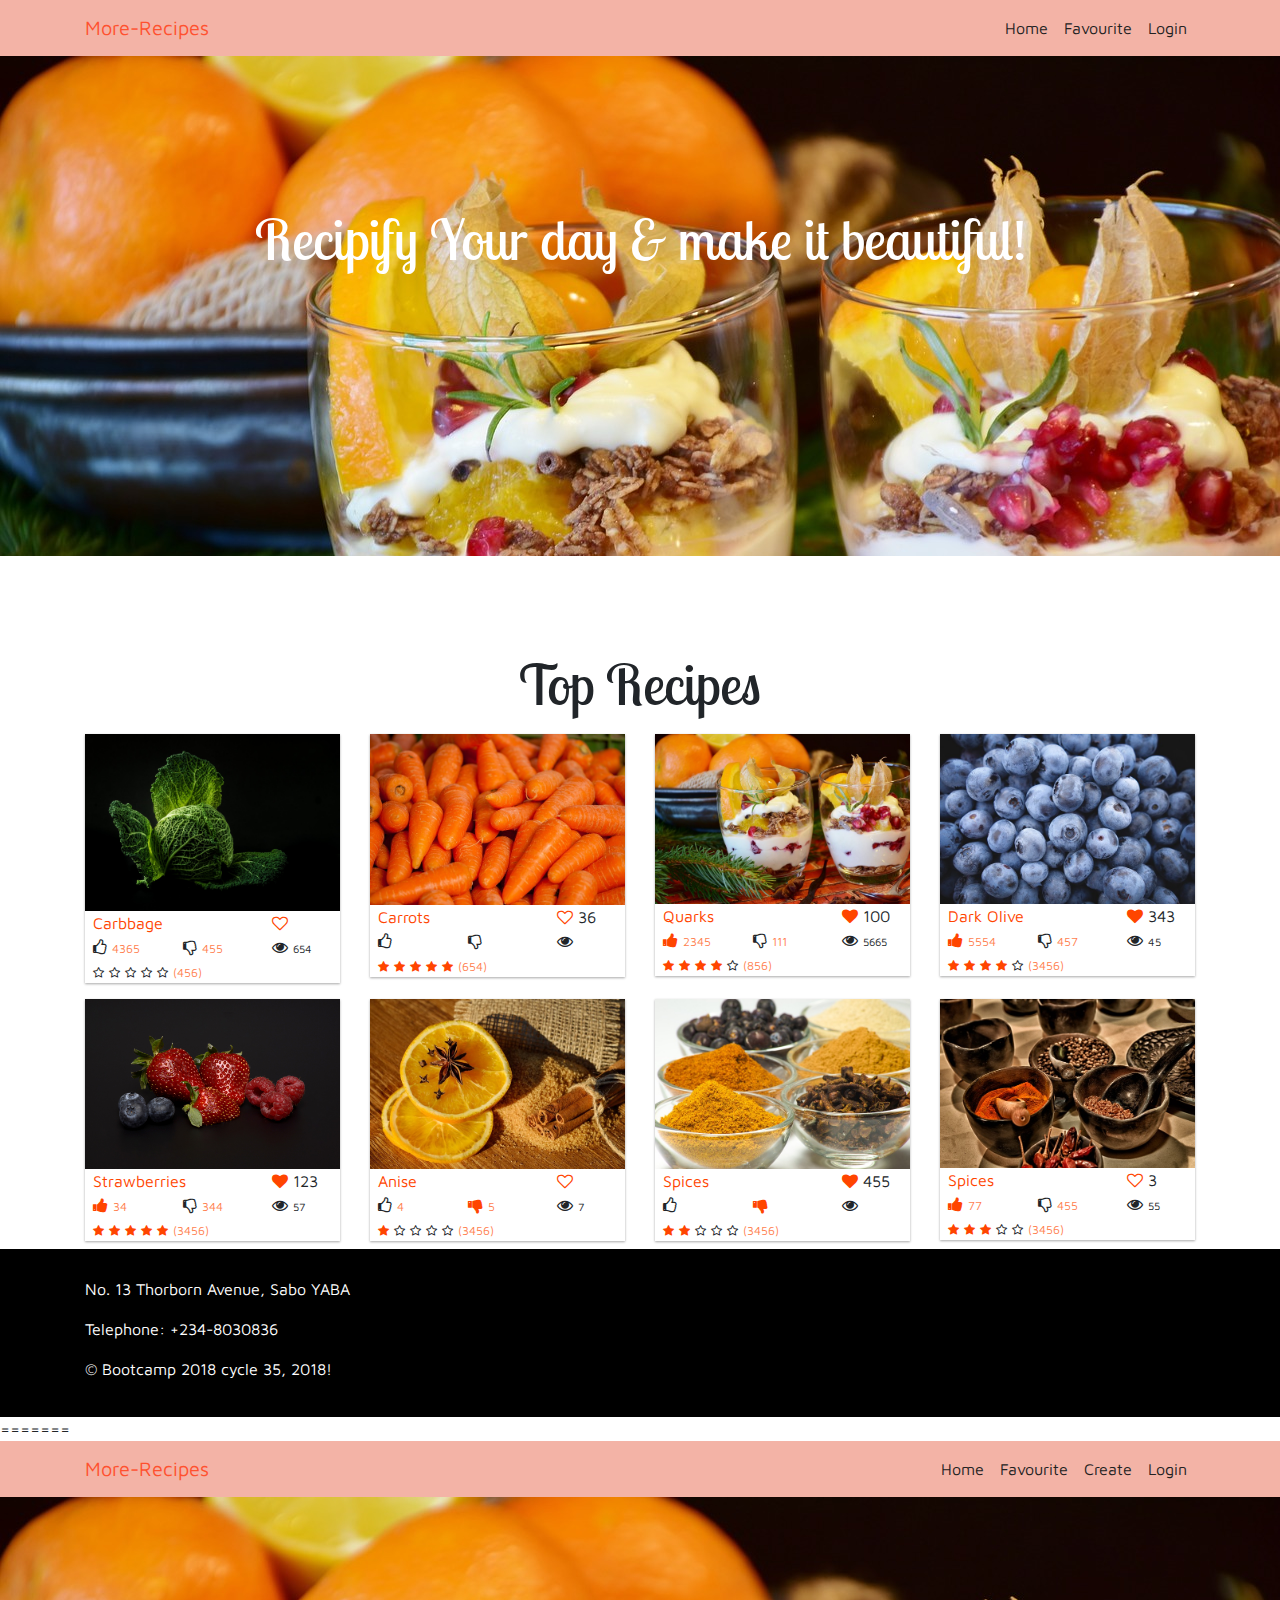
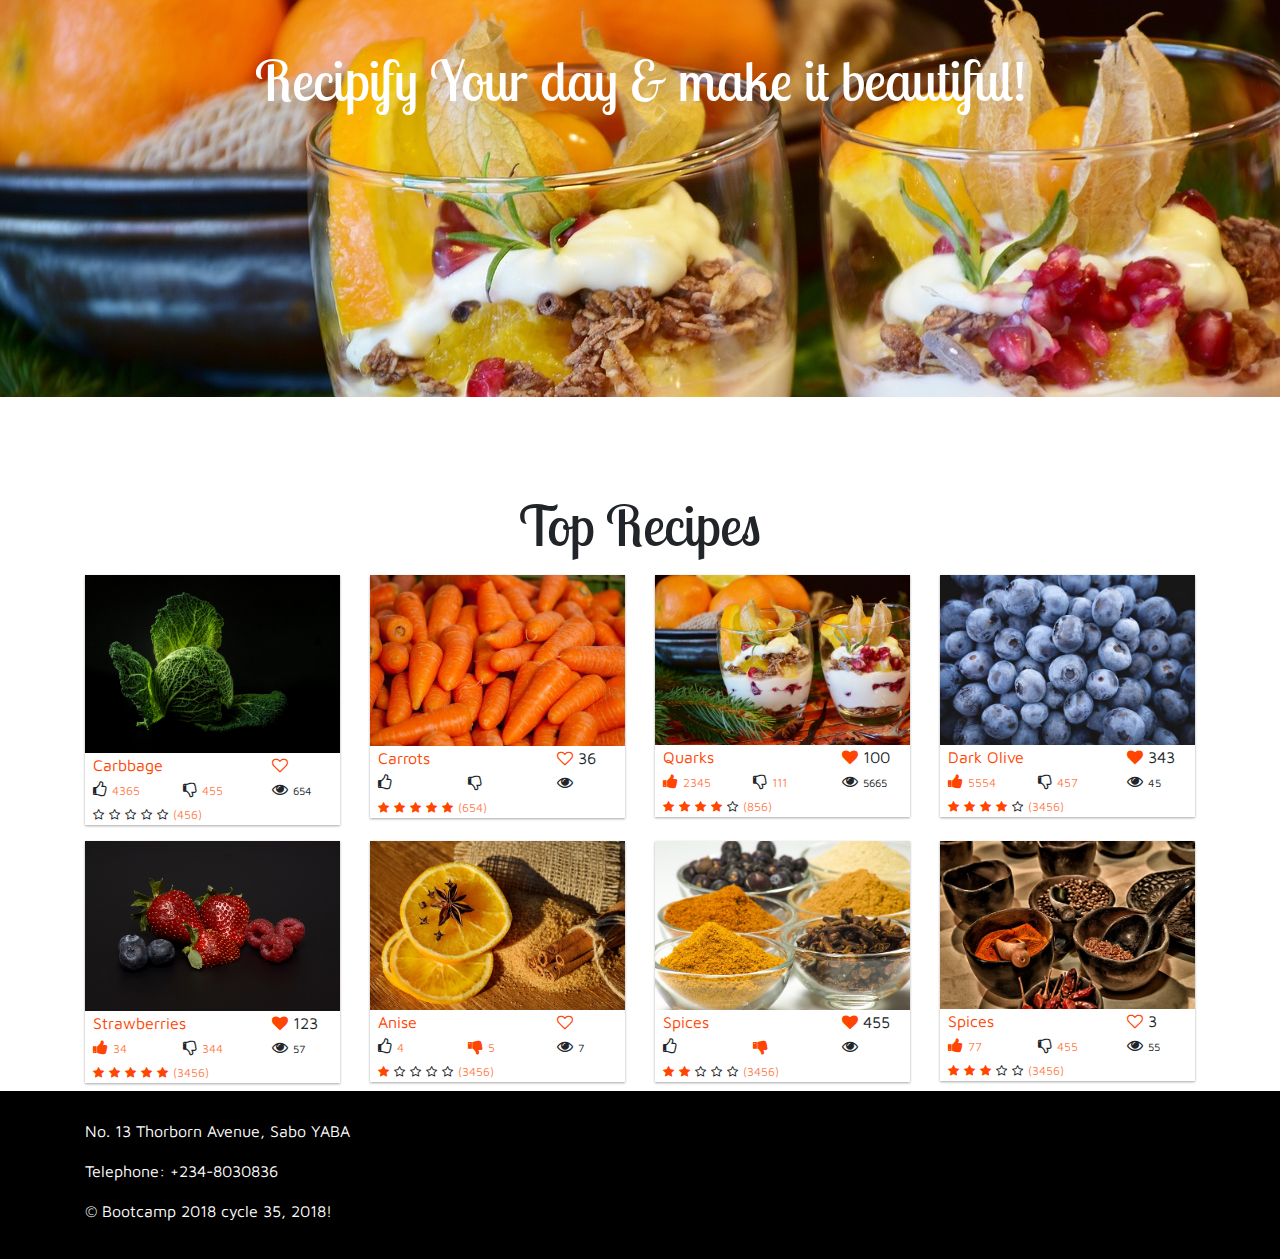
==== commit cbda84a2: "Merge branch 'develop' into ft-view-all-recipes" ====
--- a/index.html
+++ b/index.html
@@ -1,3 +1,612 @@
+
+<!DOCTYPE html>
+<html lang="en">
+<head>
+  <meta charset="UTF-8">
+  <meta name="viewport" content="width=device-width, initial-scale=1.0">
+  <meta http-equiv="X-UA-Compatible" content="ie=edge">
+  <link href="https://fonts.googleapis.com/css?family=Lobster+Two" rel="stylesheet">
+  <link href="https://fonts.googleapis.com/css?family=Maven+Pro" rel="stylesheet">
+  <link href="./assets/css/bootstrap.min.css" rel="stylesheet">
+  <link href="./assets/css/font-awesome/css/font-awesome.min.css" rel="stylesheet">
+  <link href="./assets/css/style.css" rel="stylesheet">
+  <title>More-Recipes</title>
+</head>
+<body>
+   <div id="recipe">
+    <nav class="navbar navbar-expand-sm bg-orange navbar-dark">
+      <div class="container">
+        <a href="index.html" class="navbar-brand">More-Recipes</a>
+        <button class="navbar-toggler" data-toggle="collapse" data-target="#navbarCollapse">
+          <span class="navbar-toggler-icon"></span>
+        </button>
+        <div class="collapse navbar-collapse" id="navbarCollapse">
+          <ul class="navbar-nav ml-auto">
+              <li class="nav-item">
+                <a href="#home" class="nav-link">Home</a>
+              </li>
+              <li class="nav-item">
+              <a href="#explore-head-section" class="nav-link">Favourite</a>
+            </li>
+            <li class="nav-item">
+
+            </li>
+            <li class="nav-item">
+                <a href="login.html" class="nav-link">Login</a>
+              </li>
+          </ul>
+        </div>
+      </div>
+    </nav>
+     <!--home section -->
+    <header id="home-section">
+      <!-- <div class="dark-overlay"> -->
+        <div class="home-inner">
+          <div class="container">
+              <h1 class="display-4 lob">Recipify Your day & make it beautiful!</h1>
+              <div class='row'>
+                <div class="col-md-8 offset-md-2">
+                 
+                </div>
+              </div>
+          </div>
+        </div><!--end home-inner -->
+      <!-- </div> -->
+    </header>
+
+    <section id="fav-section">
+      <div class="container">
+          <h3 class="text-center display-4 lob">Top Recipes</h3>
+          <div class="row py-2">
+            <div class="col-md-3">
+                  <div class="cardly">
+                      <div class="card-over">
+                        <img class="img-responsive img-fluid" src="./assets/images/home-sec.jpg">
+                        <div class="overlay">
+                          <div class="flexy">
+                            <button class="add-recipe">Add Recipe</button>
+                          </div>
+                        </div>
+                      </div><!--end card-over -->
+                      <div class="row px-2">
+                         <div class="col-sm-8 col-xs-8">
+                            <div class="card__recipe">
+                               <p class="m-0">Carbbage</p>
+                            </div>
+                          </div>
+                          <div class="col-sm-4 col-xs-4">
+                              <div class="ccol-xs-3">
+                                  <div class="card__love">
+                                    <i class="fa fa-heart-o"></i>
+                                  </div>
+                              </div>
+                          </div>
+                      </div>
+                      <div class="row px-2">
+                        <div class="col-sm-4 col-xs-4">
+                          <div class="card__upvote">
+                            <i class="fa fa-thumbs-o-up"></i>
+                            <span>4365</span>
+                          </div>
+                        </div>
+                        <div class="col-sm-4 col-xs-4">
+                            <div class="card__downvote">
+                               <i class="fa fa-thumbs-o-down"></i>
+                               <span>455</span>
+                            </div>
+                        </div>
+                        <div class="col-sm-4 col-xs-4">
+                            <div class="card__seen">
+                               <i class="fa fa-eye"></i>
+                               <span>654</span>
+                            </div>
+                        </div>
+                      </div>
+                      <div class="row px-2">
+                        <div class="col">
+                          <div class="card__review">
+                            <div class="card__rating">
+                              <i class="fa fa-star-o"></i>
+                              <i class="fa fa-star-o"></i>
+                              <i class="fa fa-star-o"></i>
+                              <i class="fa fa-star-o"></i>
+                              <i class="fa fa-star-o"></i>
+                              <span>(456)</span>
+                            </div>
+                          </div>
+                        </div>
+                      </div>
+                  </div><!--end cardly -->
+            </div>
+             <div class="col-md-3">
+                  <div class="cardly">
+                      <div class="card-over">
+                        <img class="img-responsive img-fluid" src="./assets/images/recipes/carrots.jpg">
+                        <div class="overlay">
+                          <div class="flexy">
+                            <button class="add-recipe">Add Recipe</button>
+                          </div>
+                        </div>
+                      </div><!--end card-over -->
+                      <div class="row px-2">
+                         <div class="col-sm-8 col-xs-8">
+                            <div class="card__recipe">
+                               <p class="m-0">Carrots</p>
+                            </div>
+                          </div>
+                          <div class="col-sm-4 col-xs-4">
+                                  <div class="card__love">
+                                    <i class="fa fa-heart-o"></i>
+                                    <span>36</span>
+                                  </div>
+                          </div>
+                      </div>
+                      <div class="row px-2">
+                        <div class="col-sm-4 col-xs-4">
+                          <div class="card__upvote">
+                            <i class="fa fa-thumbs-o-up"></i>
+                          </div>
+                        </div>
+                        <div class="col-sm-4 col-xs-4">
+                            <div class="card__downvote">
+                               <i class="fa fa-thumbs-o-down"></i>
+                            </div>
+                        </div>
+                        <div class="col-sm-4 col-xs-4">
+                            <div class="card__seen">
+                               <i class="fa fa-eye"></i>
+                            </div>
+                        </div>
+                      </div>
+                      <div class="row px-2">
+                        <div class="col">
+                          <div class="card__review">
+                            <div class="card__rating">
+                              <i class="fa fa-star"></i>
+                              <i class="fa fa-star"></i>
+                              <i class="fa fa-star"></i>
+                              <i class="fa fa-star"></i>
+                              <i class="fa fa-star"></i>
+                              <span>(654)</span>
+                            </div>
+                          </div>
+                        </div>
+                      </div>
+                  </div><!--end cardly -->
+            </div>
+             <div class="col-md-3 col-xs-3">
+                  <div class="cardly">
+                      <div class="card-over">
+                        <img class="img-responsive img-fluid" src="./assets/images/recipes/quark.jpg">
+                        <div class="overlay">
+                          <div class="flexy">
+                            <button class="add-recipe">Add Recipe</button>
+                          </div>
+                        </div>
+                      </div><!--end card-over -->
+                      <div class="row px-2">
+                         <div class="col-sm-8 col-xs-8">
+                            <div class="card__recipe">
+                               <p class="m-0">Quarks</p>
+                            </div>
+                          </div>
+                          <div class="col-sm-4 col-xs-4">
+
+                                  <div class="card__love">
+                                    <i class="fa fa-heart"></i>
+                                    <span>100</span>
+                                  </div>
+
+                          </div>
+                      </div>
+                      <div class="row px-2">
+                      
+                        <div class="col-sm-4 col-xs-4">
+                          <div class="card__upvote">
+                            <i class="fa fa-thumbs-up"></i>
+                            <span>2345</span>
+                          </div>
+                        </div>
+                        <div class="col-sm-4 col-xs-4">
+                            <div class="card__downvote">
+                               <i class="fa fa-thumbs-o-down"></i>
+                               <span>111</span>
+                            </div>
+                        </div>
+                        <div class="col-sm-4 col-xs-4">
+                            <div class="card__seen">
+                               <i class="fa fa-eye"></i>
+                               <span>5665</span>
+                            </div>
+                        </div>
+                      </div>
+                      <div class="row px-2">
+                        <div class="col">
+                          <div class="card__review">
+                            <div class="card__rating">
+                              <i class="fa fa-star"></i>
+                              <i class="fa fa-star"></i>
+                              <i class="fa fa-star"></i>
+                              <i class="fa fa-star"></i>
+                              <i class="fa fa-star-o"></i>
+                              <span>(856)</span>
+                            </div>
+                          </div>
+                        </div>
+                      </div>
+                  </div><!--end cardly -->
+            </div>
+             <div class="col-md-3">
+                  <div class="cardly">
+                      <div class="card-over">
+                        <img class="img-responsive img-fluid" src="./assets/images/recipes/blue.jpg">
+                        <div class="overlay">
+                          <div class="flexy">
+                            <button class="add-recipe">Add Recipe</button>
+                          </div>
+                        </div>
+                      </div><!--end card-over -->
+                      <div class="row px-2">
+                         <div class="col-sm-8 col-xs-8">
+                            <div class="card__recipe">
+                               <p class="m-0">Dark Olive</p>
+                            </div>
+                          </div>
+                          <div class="col-sm-4 col-xs-4">
+                              <div class="card__love">
+                                <i class="fa fa-heart"></i>
+                                <span>343</span>
+                              </div>
+                          </div>
+                      </div>
+                      <div class="row px-2">
+                        <div class="col-sm-4 col-xs-4">
+                          <div class="card__upvote">
+                            <i class="fa fa-thumbs-up"></i>
+                            <span>5554</span>
+                          </div>
+                        </div>
+                        <div class="col-sm-4 col-xs-4">
+                            <div class="card__downvote">
+                               <i class="fa fa-thumbs-o-down"></i>
+                               <span>457</span>
+                            </div>
+                        </div>
+                        <div class="col-sm-4 col-xs-4">
+                            <div class="card__seen">
+                               <i class="fa fa-eye"></i>
+                               <span>45</span>
+                            </div>
+                        </div>
+                      </div>
+                      <div class="row px-2">
+                        <div class="col">
+                          <div class="card__review">
+                            <div class="card__rating">
+                              <i class="fa fa-star"></i>
+                              <i class="fa fa-star"></i>
+                              <i class="fa fa-star"></i>
+                              <i class="fa fa-star"></i>
+                              <i class="fa fa-star-o"></i>
+                              <span>(3456)</span>
+                            </div>
+                          </div>
+                        </div>
+                      </div>
+                  </div><!--end cardly -->
+            </div>
+          </div>
+          <div class="row py-2">
+            <div class="col-md-3">
+                  <div class="cardly">
+                      <div class="card-over">
+                        <img class="img-responsive img-fluid" src="./assets/images/recipes/straw.jpg">
+                        <div class="overlay">
+                          <div class="flexy">
+                            <button class="add-recipe">Add Recipe</button>
+                          </div>
+                        </div>
+                      </div><!--end card-over -->
+                      <div class="row px-2">
+                         <div class="col-sm-8 col-xs-8">
+                            <div class="card__recipe">
+                               <p class="m-0">Strawberries</p>
+                            </div>
+                          </div>
+                          <div class="col-sm-4 col-xs-4">
+                              <div class="card__love">
+                                <i class="fa fa-heart"></i>
+                                <span>123</span>
+                              </div>
+                          </div>
+                      </div>
+                      <div class="row px-2">
+                        <div class="col-sm-4 col-xs-4">
+                          <div class="card__upvote">
+                            <i class="fa fa-thumbs-up"></i>
+                            <span>34</span>
+                          </div>
+                        </div>
+                        <div class="col-sm-4 col-xs-4">
+                            <div class="card__downvote">
+                               <i class="fa fa-thumbs-o-down"></i>
+                               <span>344</span>
+                            </div>
+                        </div>
+                        <div class="col-sm-4 col-xs-4">
+                            <div class="card__seen">
+                               <i class="fa fa-eye"></i>
+                               <span>57</span>
+                            </div>
+                        </div>
+                      </div>
+                      <div class="row px-2">
+                        <div class="col">
+                          <div class="card__review">
+                            <div class="card__rating">
+                              <i class="fa fa-star"></i>
+                              <i class="fa fa-star"></i>
+                              <i class="fa fa-star"></i>
+                              <i class="fa fa-star"></i>
+                              <i class="fa fa-star"></i>
+                              <span>(3456)</span>
+                            </div>
+                          </div>
+                        </div>
+                      </div>
+                  </div><!--end cardly -->
+            </div>
+            <div class="col-md-3">
+                  <div class="cardly">
+                      <div class="card-over">
+                        <img class="img-responsive img-fluid" src="./assets/images/recipes/anise.jpg">
+                        <div class="overlay">
+                          <div class="flexy">
+                            <button class="add-recipe">Add Recipe</button>
+                          </div>
+                        </div>
+                      </div><!--end card-over -->
+                      <div class="row px-2">
+                         <div class="col-sm-8 col-xs-8">
+                            <div class="card__recipe">
+                               <p class="m-0">Anise</p>
+                            </div>
+                          </div>
+                          <div class="col-sm-4 col-xs-4">
+                              <div class="card__love">
+                                <i class="fa fa-heart-o"></i>
+                              </div>
+                          </div>
+                      </div>
+                      <div class="row px-2">
+                        <div class="col-sm-4 col-xs-4">
+                          <div class="card__upvote">
+                            <i class="fa fa-thumbs-o-up"></i>
+                            <span>4</span>
+                          </div>
+                        </div>
+                        <div class="col-sm-4 col-xs-4">
+                            <div class="card__downvote">
+                               <i class="fa fa-thumbs-down"></i>
+                               <span>5</span>
+                            </div>
+                        </div>
+                        <div class="col-sm-4 col-xs-4">
+                            <div class="card__seen">
+                               <i class="fa fa-eye"></i>
+                               <span>7</span>
+                            </div>
+                        </div>
+                      </div>
+                      <div class="row px-2">
+                        <div class="col">
+                          <div class="card__review">
+                            <div class="card__rating">
+                              <i class="fa fa-star"></i>
+                              <i class="fa fa-star-o"></i>
+                              <i class="fa fa-star-o"></i>
+                              <i class="fa fa-star-o"></i>
+                              <i class="fa fa-star-o"></i>
+                              <span>(3456)</span>
+                            </div>
+                          </div>
+                        </div>
+                      </div>
+                  </div><!--end cardly -->
+            </div>
+            <div class="col-md-3">
+                  <div class="cardly">
+                      <div class="card-over">
+                        <img class="img-responsive img-fluid" src="./assets/images/recipes/spices.jpg">
+                        <div class="overlay">
+                          <div class="flexy">
+                            <button class="add-recipe">Add Recipe</button>
+                          </div>
+                        </div>
+                      </div><!--end card-over -->
+                      <div class="row px-2">
+                         <div class="col-sm-8 col-xs-8">
+                            <div class="card__recipe">
+                               <p class="m-0">Spices</p>
+                            </div>
+                          </div>
+                          <div class="col-sm-4 col-xs-4">
+                              <div class="card__love">
+                                <i class="fa fa-heart"></i>
+                                <span>455</span>
+                              </div>
+                          </div>
+                      </div>
+                      <div class="row px-2">
+                        <div class="col-sm-4 col-xs-4">
+                          <div class="card__upvote">
+                            <i class="fa fa-thumbs-o-up"></i>
+                          </div>
+                        </div>
+                        <div class="col-sm-4 col-xs-4">
+                            <div class="card__downvote">
+                               <i class="fa fa-thumbs-down"></i>
+                            </div>
+                        </div>
+                        <div class="col-sm-4 col-xs-4">
+                            <div class="card__seen">
+                               <i class="fa fa-eye"></i>
+                            </div>
+                        </div>
+                      </div>
+                      <div class="row px-2">
+                        <div class="col">
+                          <div class="card__review">
+                            <div class="card__rating">
+                              <i class="fa fa-star"></i>
+                              <i class="fa fa-star"></i>
+                              <i class="fa fa-star-o"></i>
+                              <i class="fa fa-star-o"></i>
+                              <i class="fa fa-star-o"></i>
+                              <span>(3456)</span>
+                            </div>
+                          </div>
+                        </div>
+                      </div>
+                  </div><!--end cardly -->
+            </div>
+            <div class="col-md-3">
+                <div class="cardly">
+                    <div class="card-over">
+                      <img class="img-responsive img-fluid" src="./assets/images/recipes/spice.jpg">
+                      <div class="overlay">
+                        <div class="flexy">
+                          <button class="add-recipe">Add Recipe</button>
+                        </div>
+                      </div>
+                    </div><!--end card-over -->
+                    <div class="row px-2">
+                       <div class="col-sm-8 col-xs-8">
+                          <div class="card__recipe">
+                             <p class="m-0">Spices</p>
+                          </div>
+                        </div>
+                        <div class="col-sm-4 col-xs-4">
+                            <div class="card__love">
+                              <i class="fa fa-heart-o"></i>
+                              <span>3</span>
+                            </div>
+                        </div>
+                    </div>
+                    <div class="row px-2">
+                      <div class="col-sm-4 col-xs-4">
+                        <div class="card__upvote">
+                          <i class="fa fa-thumbs-up"></i>
+                          <span>77</span>
+                        </div>
+                      </div>
+                      <div class="col-sm-4 col-xs-4">
+                          <div class="card__downvote">
+                             <i class="fa fa-thumbs-o-down"></i>
+                             <span>455</span>
+                          </div>
+                      </div>
+                      <div class="col-sm-4 col-xs-4">
+                          <div class="card__seen">
+                             <i class="fa fa-eye"></i>
+                             <span>55</span>
+                          </div>
+                      </div>
+                    </div>
+                    <div class="row px-2">
+                      <div class="col">
+                        <div class="card__review">
+                          <div class="card__rating">
+                            <i class="fa fa-star"></i>
+                            <i class="fa fa-star"></i>
+                            <i class="fa fa-star"></i>
+                            <i class="fa fa-star-o"></i>
+                            <i class="fa fa-star-o"></i>
+                            <span>(3456)</span>
+                          </div>
+                        </div>
+                      </div>
+                    </div>
+                </div><!--end cardly -->
+          </div>
+          </div>
+      </div>
+    </section>
+
+    <section id="footer">
+      <div class="container pt-2">
+        <div class="row">
+          <div class="col-md-4">
+            <div class="contact__address">
+              <p>No. 13 Thorborn Avenue, Sabo YABA</p>
+              <p>Telephone: +234-8030836</p>
+              <p>&copy; Bootcamp 2018 cycle 35, 2018!</p>
+            </div>
+          </div>
+          <div class="col-md-4"></div>
+          <div class="col-md-4"></div>
+        </div>
+      </div>
+    </section>
+  
+  <!-- Modal -->
+  <div class="modal fade" id="exampleModal" tabindex="-1" role="dialog" aria-labelledby="exampleModalLabel" aria-hidden="true">
+    <div class="modal-dialog" role="document">
+      <div class="modal-content">
+        <div class="modal-header">
+          <h5 class="modal-title" id="exampleModalLabel"><i class="fa fa-pencil fa-fw"></i>Add a recipe</h5>
+          <button type="button" class="close" data-dismiss="modal" aria-label="Close">
+            <span aria-hidden="true">&times;</span>
+          </button>
+        </div>
+        <div class="modal-body">
+     
+            <div id="resDiv" class="alert alert-success hidden" >
+              <p id="dataRes"></p>
+            </div>
+          
+            <form id="recipe-form">
+                <div class="form-group">
+                  <label for="exampleInputEmail1">Title</label>
+                  <input type="text" class="form-control" id="title" placeholder="Enter Title">
+                </div>
+                <div class="form-group">
+                  <label for="exampleInputPassword1">Category</label>
+                  <input type="text" class="form-control" id="category" placeholder="Enter Category">
+                </div>
+                <div class="form-group">
+                    <label for="exampleInputPassword1">Description</label>
+                    <input type="text" class="form-control" id="description" placeholder="Enter Description">
+                  </div>
+                  <div class="form-group">
+                      <label for="exampleInputPassword1">Preparation Time</label>
+                      <input type="text" class="form-control" id="prepTime" placeholder="Enter Preparation Time">
+                    </div>
+                    <div class="form-group">
+                        <label for="exampleInputPassword1">Ingredients</label>
+                        <input type="text" class="form-control" id="ingredients" placeholder="Enter Ingredients">
+                      </div>
+                      <div class="form-group">
+                          <label for="exampleInputPassword1">Directions</label>
+                          <input type="text" class="form-control" id="directions" placeholder="Enter Directions">
+                        </div>
+                        <div class="form-group">
+                            <label for="exampleInputPassword1">Recipe Image</label>
+                            <input type="text" class="form-control" id="image" placeholder="Enter Image Url">
+                          </div>
+        </div>
+          <a href='#' class="btn btn-warning" data-dismiss="modal">Dismiss</a>
+          <button type="submit"  class="btn btn-info" id="addRecipe">Add</button>
+      </form>
+      </div>
+    </div>
+  </div>
+   <script src="./assets/js/jquery.js"></script>
+   <script src="./assets/js/bootstrap.min.js"></script>
+
+   <script src="./assets/js/add.js"></script>
+</body>
+=======
 <!DOCTYPE html>
 <html lang="en">
 <head>
@@ -31,10 +640,6 @@
               <a href="#create-head-section" class="nav-link" data-toggle="modal" data-target="#exampleModal">Create</a>
             </li>
             <li class="nav-item">
-                <div class="text-center">
-                    <a href="" class="btn btn-default btn-rounded mb-4" data-toggle="modal" data-target="#modalRegisterForm">Signup</a>
-                </div>
-            <li class="nav-item">
                 <a href="login.html" class="nav-link">Login</a>
               </li>
           </ul>
@@ -67,7 +672,7 @@
                         <img class="img-responsive img-fluid" src="./assets/images/home-sec.jpg">
                         <div class="overlay">
                           <div class="flexy">
-                            <button class="add-recipe">Add Recipe</button>
+                            <button class="add-recipe">View Recipe</button>
                           </div>
                         </div>
                       </div><!--end card-over -->
@@ -127,7 +732,7 @@
                         <img class="img-responsive img-fluid" src="./assets/images/recipes/carrots.jpg">
                         <div class="overlay">
                           <div class="flexy">
-                            <button class="add-recipe">Add Recipe</button>
+                            <button class="add-recipe">View Recipe</button>
                           </div>
                         </div>
                       </div><!--end card-over -->
@@ -183,7 +788,7 @@
                         <img class="img-responsive img-fluid" src="./assets/images/recipes/quark.jpg">
                         <div class="overlay">
                           <div class="flexy">
-                            <button class="add-recipe">Add Recipe</button>
+                            <button class="add-recipe">View Recipe</button>
                           </div>
                         </div>
                       </div><!--end card-over -->
@@ -245,7 +850,7 @@
                         <img class="img-responsive img-fluid" src="./assets/images/recipes/blue.jpg">
                         <div class="overlay">
                           <div class="flexy">
-                            <button class="add-recipe">Add Recipe</button>
+                            <button class="add-recipe">View Recipe</button>
                           </div>
                         </div>
                       </div><!--end card-over -->
@@ -306,7 +911,7 @@
                         <img class="img-responsive img-fluid" src="./assets/images/recipes/straw.jpg">
                         <div class="overlay">
                           <div class="flexy">
-                            <button class="add-recipe">Add Recipe</button>
+                            <button class="add-recipe">View Recipe</button>
                           </div>
                         </div>
                       </div><!--end card-over -->
@@ -365,7 +970,7 @@
                         <img class="img-responsive img-fluid" src="./assets/images/recipes/anise.jpg">
                         <div class="overlay">
                           <div class="flexy">
-                            <button class="add-recipe">Add Recipe</button>
+                            <button class="add-recipe">View Recipe</button>
                           </div>
                         </div>
                       </div><!--end card-over -->
@@ -423,7 +1028,7 @@
                         <img class="img-responsive img-fluid" src="./assets/images/recipes/spices.jpg">
                         <div class="overlay">
                           <div class="flexy">
-                            <button class="add-recipe">Add Recipe</button>
+                            <button class="add-recipe">View Recipe</button>
                           </div>
                         </div>
                       </div><!--end card-over -->
@@ -604,54 +1209,10 @@
       </div>
     </div>
   </div>
-   <div class="modal fade" id="modalRegisterForm" tabindex="-1" role="dialog" aria-labelledby="myModalLabel" aria-hidden="true">
-      <div class="modal-dialog" role="document">
-          <div class="modal-content">
-              <div class="modal-header text-center">
-                  <h4 class="modal-title w-100 font-weight-bold">Sign up</h4>
-                  <button type="button" class="close" data-dismiss="modal" aria-label="Close">
-                      <span aria-hidden="true">&times;</span>
-                  </button>
-              </div>
-              <form class="modal-body mx-3">
-                  <div class="md-form mb-5">
-                      <i class="fa fa-user prefix grey-text"></i>
-                      <input type="text" id="recipe-fname" class="form-control validate">
-                      <label data-error="wrong" data-success="right" for="recipe-name">First name</label>
-                  </div>
-                  <div class="md-form mb-5">
-                      <i class="fa fa-user prefix grey-text"></i>
-                      <input type="text" id="recipe-lname" class="form-control validate">
-                      <label data-error="wrong" data-success="right" for="recipe-name">Last name</label>
-                  </div>
-                  <div class="md-form mb-5">
-                      <i class="fa fa-user prefix grey-text"></i>
-                      <input type="text" id="recipe-uname" class="form-control validate">
-                      <label data-error="wrong" data-success="right" for="recipe-name">User name</label>
-                  </div>
-                  <div class="md-form mb-5">
-                      <i class="fa fa-envelope prefix grey-text"></i>
-                      <input type="email" id="recipe-email" class="form-control validate">
-                      <label data-error="wrong" data-success="right" for="recipe-email">Email</label>
-                  </div>
-  
-                  <div class="md-form mb-4">
-                      <i class="fa fa-lock prefix grey-text"></i>
-                      <input type="password" id="recipe-pass" class="form-control validate">
-                      <label data-error="wrong" data-success="right" for="recipe-pass">Password</label>
-                  </div>
-  
-                </form>
-              <div class="modal-footer d-flex justify-content-center">
-                  <button class="btn btn-deep-orange" id="postData">Sign up</button>
-              </div>
-          </div>
-      </div>
-  </div>
    <script src="./assets/js/jquery.js"></script>
    <script src="./assets/js/bootstrap.min.js"></script>
-   <script src="./assets/js/main.js"></script>
-   <script src="./assets/js/signup.js"></script>
+
    <script src="./assets/js/add.js"></script>
 </body>
-</html>
+
+</html>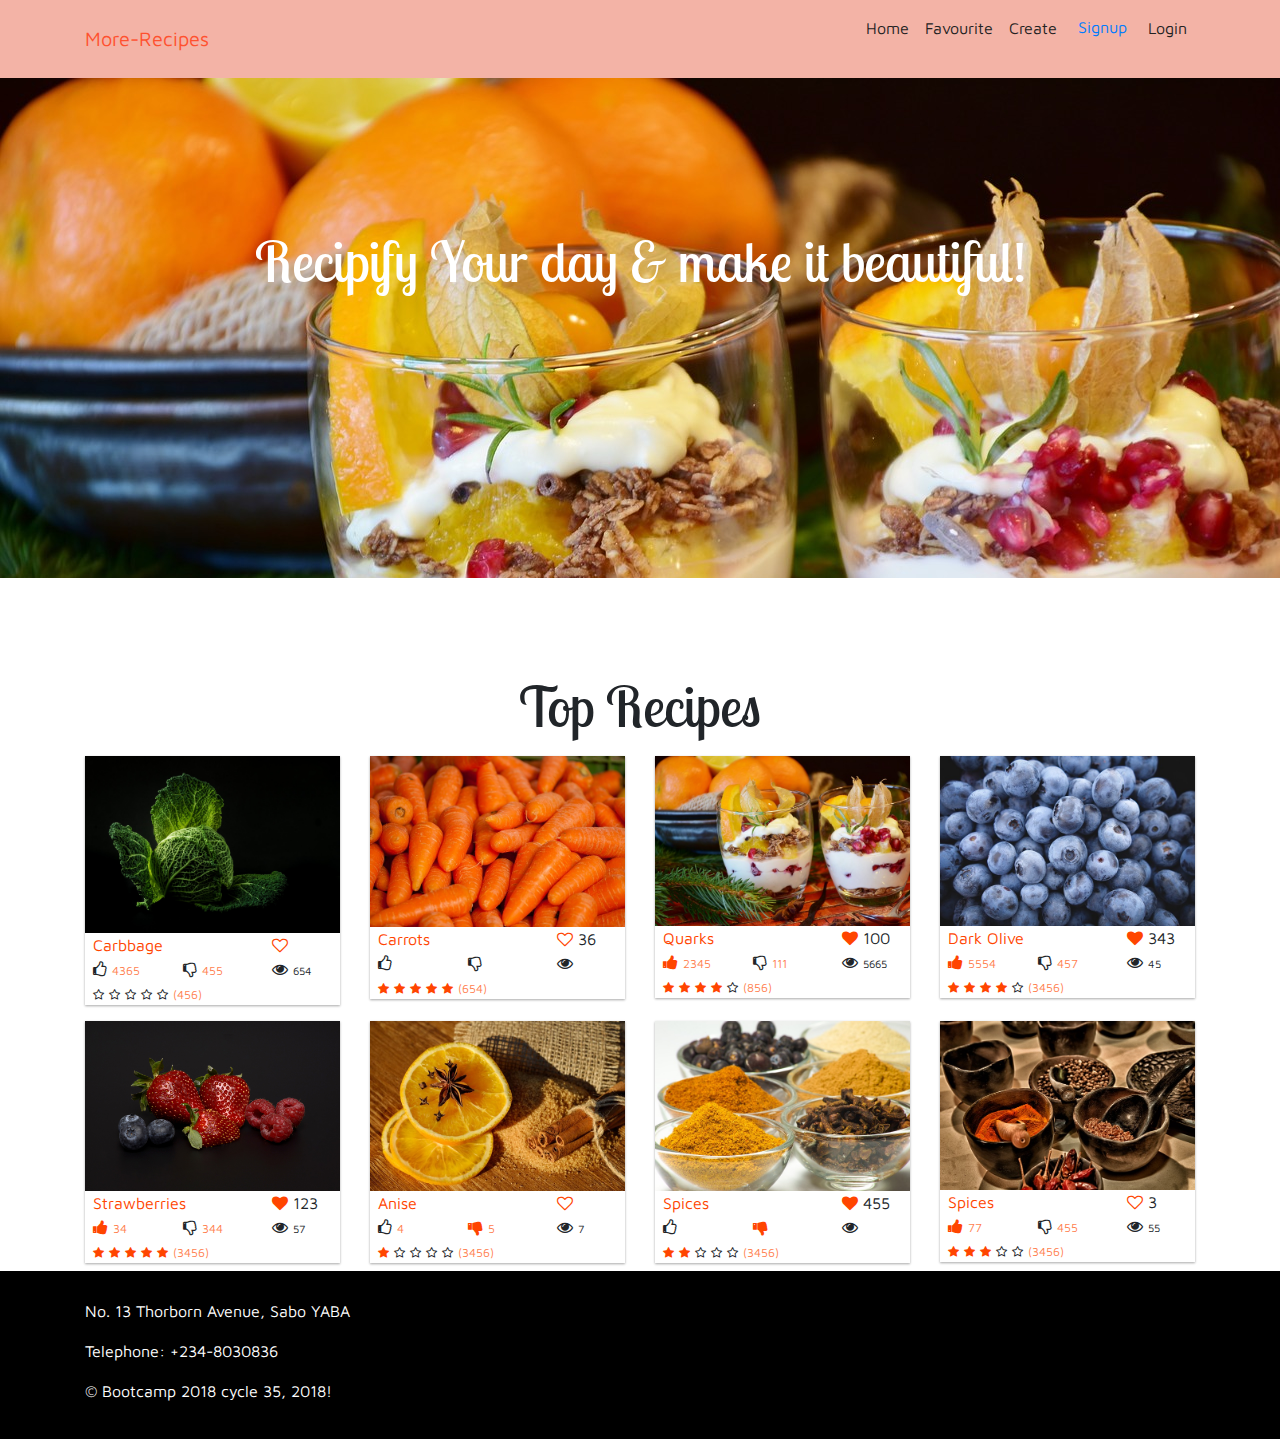
==== commit a9897101: "Merge branch 'develop' into ft-signup-recipes" ====
--- a/index.html
+++ b/index.html
@@ -1,4 +1,3 @@
-
 <!DOCTYPE html>
 <html lang="en">
 <head>
@@ -29,8 +28,12 @@
               <a href="#explore-head-section" class="nav-link">Favourite</a>
             </li>
             <li class="nav-item">
-
+              <a href="#create-head-section" class="nav-link" data-toggle="modal" data-target="#exampleModal">Create</a>
             </li>
+            <li class="nav-item">
+                <div class="text-center">
+                    <a href="" class="btn btn-default btn-rounded mb-4" data-toggle="modal" data-target="#modalRegisterForm">Signup</a>
+                </div>
             <li class="nav-item">
                 <a href="login.html" class="nav-link">Login</a>
               </li>
@@ -601,618 +604,54 @@
       </div>
     </div>
   </div>
-   <script src="./assets/js/jquery.js"></script>
-   <script src="./assets/js/bootstrap.min.js"></script>
-
-   <script src="./assets/js/add.js"></script>
-</body>
-=======
-<!DOCTYPE html>
-<html lang="en">
-<head>
-  <meta charset="UTF-8">
-  <meta name="viewport" content="width=device-width, initial-scale=1.0">
-  <meta http-equiv="X-UA-Compatible" content="ie=edge">
-  <link href="https://fonts.googleapis.com/css?family=Lobster+Two" rel="stylesheet">
-  <link href="https://fonts.googleapis.com/css?family=Maven+Pro" rel="stylesheet">
-  <link href="./assets/css/bootstrap.min.css" rel="stylesheet">
-  <link href="./assets/css/font-awesome/css/font-awesome.min.css" rel="stylesheet">
-  <link href="./assets/css/style.css" rel="stylesheet">
-  <title>More-Recipes</title>
-</head>
-<body>
-   <div id="recipe">
-    <nav class="navbar navbar-expand-sm bg-orange navbar-dark">
-      <div class="container">
-        <a href="index.html" class="navbar-brand">More-Recipes</a>
-        <button class="navbar-toggler" data-toggle="collapse" data-target="#navbarCollapse">
-          <span class="navbar-toggler-icon"></span>
-        </button>
-        <div class="collapse navbar-collapse" id="navbarCollapse">
-          <ul class="navbar-nav ml-auto">
-              <li class="nav-item">
-                <a href="#home" class="nav-link">Home</a>
-              </li>
-              <li class="nav-item">
-              <a href="#explore-head-section" class="nav-link">Favourite</a>
-            </li>
-            <li class="nav-item">
-              <a href="#create-head-section" class="nav-link" data-toggle="modal" data-target="#exampleModal">Create</a>
-            </li>
-            <li class="nav-item">
-                <a href="login.html" class="nav-link">Login</a>
-              </li>
-          </ul>
-        </div>
-      </div>
-    </nav>
-     <!--home section -->
-    <header id="home-section">
-      <!-- <div class="dark-overlay"> -->
-        <div class="home-inner">
-          <div class="container">
-              <h1 class="display-4 lob">Recipify Your day & make it beautiful!</h1>
-              <div class='row'>
-                <div class="col-md-8 offset-md-2">
-                 
-                </div>
+   <div class="modal fade" id="modalRegisterForm" tabindex="-1" role="dialog" aria-labelledby="myModalLabel" aria-hidden="true">
+      <div class="modal-dialog" role="document">
+          <div class="modal-content">
+              <div class="modal-header text-center">
+                  <h4 class="modal-title w-100 font-weight-bold">Sign up</h4>
+                  <button type="button" class="close" data-dismiss="modal" aria-label="Close">
+                      <span aria-hidden="true">&times;</span>
+                  </button>
+              </div>
+              <form class="modal-body mx-3">
+                  <div class="md-form mb-5">
+                      <i class="fa fa-user prefix grey-text"></i>
+                      <input type="text" id="recipe-fname" class="form-control validate">
+                      <label data-error="wrong" data-success="right" for="recipe-name">First name</label>
+                  </div>
+                  <div class="md-form mb-5">
+                      <i class="fa fa-user prefix grey-text"></i>
+                      <input type="text" id="recipe-lname" class="form-control validate">
+                      <label data-error="wrong" data-success="right" for="recipe-name">Last name</label>
+                  </div>
+                  <div class="md-form mb-5">
+                      <i class="fa fa-user prefix grey-text"></i>
+                      <input type="text" id="recipe-uname" class="form-control validate">
+                      <label data-error="wrong" data-success="right" for="recipe-name">User name</label>
+                  </div>
+                  <div class="md-form mb-5">
+                      <i class="fa fa-envelope prefix grey-text"></i>
+                      <input type="email" id="recipe-email" class="form-control validate">
+                      <label data-error="wrong" data-success="right" for="recipe-email">Email</label>
+                  </div>
+  
+                  <div class="md-form mb-4">
+                      <i class="fa fa-lock prefix grey-text"></i>
+                      <input type="password" id="recipe-pass" class="form-control validate">
+                      <label data-error="wrong" data-success="right" for="recipe-pass">Password</label>
+                  </div>
+  
+                </form>
+              <div class="modal-footer d-flex justify-content-center">
+                  <button class="btn btn-deep-orange" id="postData">Sign up</button>
               </div>
           </div>
-        </div><!--end home-inner -->
-      <!-- </div> -->
-    </header>
-
-    <section id="fav-section">
-      <div class="container">
-          <h3 class="text-center display-4 lob">Top Recipes</h3>
-          <div class="row py-2">
-            <div class="col-md-3">
-                  <div class="cardly">
-                      <div class="card-over">
-                        <img class="img-responsive img-fluid" src="./assets/images/home-sec.jpg">
-                        <div class="overlay">
-                          <div class="flexy">
-                            <button class="add-recipe">View Recipe</button>
-                          </div>
-                        </div>
-                      </div><!--end card-over -->
-                      <div class="row px-2">
-                         <div class="col-sm-8 col-xs-8">
-                            <div class="card__recipe">
-                               <p class="m-0">Carbbage</p>
-                            </div>
-                          </div>
-                          <div class="col-sm-4 col-xs-4">
-                              <div class="ccol-xs-3">
-                                  <div class="card__love">
-                                    <i class="fa fa-heart-o"></i>
-                                  </div>
-                              </div>
-                          </div>
-                      </div>
-                      <div class="row px-2">
-                        <div class="col-sm-4 col-xs-4">
-                          <div class="card__upvote">
-                            <i class="fa fa-thumbs-o-up"></i>
-                            <span>4365</span>
-                          </div>
-                        </div>
-                        <div class="col-sm-4 col-xs-4">
-                            <div class="card__downvote">
-                               <i class="fa fa-thumbs-o-down"></i>
-                               <span>455</span>
-                            </div>
-                        </div>
-                        <div class="col-sm-4 col-xs-4">
-                            <div class="card__seen">
-                               <i class="fa fa-eye"></i>
-                               <span>654</span>
-                            </div>
-                        </div>
-                      </div>
-                      <div class="row px-2">
-                        <div class="col">
-                          <div class="card__review">
-                            <div class="card__rating">
-                              <i class="fa fa-star-o"></i>
-                              <i class="fa fa-star-o"></i>
-                              <i class="fa fa-star-o"></i>
-                              <i class="fa fa-star-o"></i>
-                              <i class="fa fa-star-o"></i>
-                              <span>(456)</span>
-                            </div>
-                          </div>
-                        </div>
-                      </div>
-                  </div><!--end cardly -->
-            </div>
-             <div class="col-md-3">
-                  <div class="cardly">
-                      <div class="card-over">
-                        <img class="img-responsive img-fluid" src="./assets/images/recipes/carrots.jpg">
-                        <div class="overlay">
-                          <div class="flexy">
-                            <button class="add-recipe">View Recipe</button>
-                          </div>
-                        </div>
-                      </div><!--end card-over -->
-                      <div class="row px-2">
-                         <div class="col-sm-8 col-xs-8">
-                            <div class="card__recipe">
-                               <p class="m-0">Carrots</p>
-                            </div>
-                          </div>
-                          <div class="col-sm-4 col-xs-4">
-                                  <div class="card__love">
-                                    <i class="fa fa-heart-o"></i>
-                                    <span>36</span>
-                                  </div>
-                          </div>
-                      </div>
-                      <div class="row px-2">
-                        <div class="col-sm-4 col-xs-4">
-                          <div class="card__upvote">
-                            <i class="fa fa-thumbs-o-up"></i>
-                          </div>
-                        </div>
-                        <div class="col-sm-4 col-xs-4">
-                            <div class="card__downvote">
-                               <i class="fa fa-thumbs-o-down"></i>
-                            </div>
-                        </div>
-                        <div class="col-sm-4 col-xs-4">
-                            <div class="card__seen">
-                               <i class="fa fa-eye"></i>
-                            </div>
-                        </div>
-                      </div>
-                      <div class="row px-2">
-                        <div class="col">
-                          <div class="card__review">
-                            <div class="card__rating">
-                              <i class="fa fa-star"></i>
-                              <i class="fa fa-star"></i>
-                              <i class="fa fa-star"></i>
-                              <i class="fa fa-star"></i>
-                              <i class="fa fa-star"></i>
-                              <span>(654)</span>
-                            </div>
-                          </div>
-                        </div>
-                      </div>
-                  </div><!--end cardly -->
-            </div>
-             <div class="col-md-3 col-xs-3">
-                  <div class="cardly">
-                      <div class="card-over">
-                        <img class="img-responsive img-fluid" src="./assets/images/recipes/quark.jpg">
-                        <div class="overlay">
-                          <div class="flexy">
-                            <button class="add-recipe">View Recipe</button>
-                          </div>
-                        </div>
-                      </div><!--end card-over -->
-                      <div class="row px-2">
-                         <div class="col-sm-8 col-xs-8">
-                            <div class="card__recipe">
-                               <p class="m-0">Quarks</p>
-                            </div>
-                          </div>
-                          <div class="col-sm-4 col-xs-4">
-
-                                  <div class="card__love">
-                                    <i class="fa fa-heart"></i>
-                                    <span>100</span>
-                                  </div>
-
-                          </div>
-                      </div>
-                      <div class="row px-2">
-                      
-                        <div class="col-sm-4 col-xs-4">
-                          <div class="card__upvote">
-                            <i class="fa fa-thumbs-up"></i>
-                            <span>2345</span>
-                          </div>
-                        </div>
-                        <div class="col-sm-4 col-xs-4">
-                            <div class="card__downvote">
-                               <i class="fa fa-thumbs-o-down"></i>
-                               <span>111</span>
-                            </div>
-                        </div>
-                        <div class="col-sm-4 col-xs-4">
-                            <div class="card__seen">
-                               <i class="fa fa-eye"></i>
-                               <span>5665</span>
-                            </div>
-                        </div>
-                      </div>
-                      <div class="row px-2">
-                        <div class="col">
-                          <div class="card__review">
-                            <div class="card__rating">
-                              <i class="fa fa-star"></i>
-                              <i class="fa fa-star"></i>
-                              <i class="fa fa-star"></i>
-                              <i class="fa fa-star"></i>
-                              <i class="fa fa-star-o"></i>
-                              <span>(856)</span>
-                            </div>
-                          </div>
-                        </div>
-                      </div>
-                  </div><!--end cardly -->
-            </div>
-             <div class="col-md-3">
-                  <div class="cardly">
-                      <div class="card-over">
-                        <img class="img-responsive img-fluid" src="./assets/images/recipes/blue.jpg">
-                        <div class="overlay">
-                          <div class="flexy">
-                            <button class="add-recipe">View Recipe</button>
-                          </div>
-                        </div>
-                      </div><!--end card-over -->
-                      <div class="row px-2">
-                         <div class="col-sm-8 col-xs-8">
-                            <div class="card__recipe">
-                               <p class="m-0">Dark Olive</p>
-                            </div>
-                          </div>
-                          <div class="col-sm-4 col-xs-4">
-                              <div class="card__love">
-                                <i class="fa fa-heart"></i>
-                                <span>343</span>
-                              </div>
-                          </div>
-                      </div>
-                      <div class="row px-2">
-                        <div class="col-sm-4 col-xs-4">
-                          <div class="card__upvote">
-                            <i class="fa fa-thumbs-up"></i>
-                            <span>5554</span>
-                          </div>
-                        </div>
-                        <div class="col-sm-4 col-xs-4">
-                            <div class="card__downvote">
-                               <i class="fa fa-thumbs-o-down"></i>
-                               <span>457</span>
-                            </div>
-                        </div>
-                        <div class="col-sm-4 col-xs-4">
-                            <div class="card__seen">
-                               <i class="fa fa-eye"></i>
-                               <span>45</span>
-                            </div>
-                        </div>
-                      </div>
-                      <div class="row px-2">
-                        <div class="col">
-                          <div class="card__review">
-                            <div class="card__rating">
-                              <i class="fa fa-star"></i>
-                              <i class="fa fa-star"></i>
-                              <i class="fa fa-star"></i>
-                              <i class="fa fa-star"></i>
-                              <i class="fa fa-star-o"></i>
-                              <span>(3456)</span>
-                            </div>
-                          </div>
-                        </div>
-                      </div>
-                  </div><!--end cardly -->
-            </div>
-          </div>
-          <div class="row py-2">
-            <div class="col-md-3">
-                  <div class="cardly">
-                      <div class="card-over">
-                        <img class="img-responsive img-fluid" src="./assets/images/recipes/straw.jpg">
-                        <div class="overlay">
-                          <div class="flexy">
-                            <button class="add-recipe">View Recipe</button>
-                          </div>
-                        </div>
-                      </div><!--end card-over -->
-                      <div class="row px-2">
-                         <div class="col-sm-8 col-xs-8">
-                            <div class="card__recipe">
-                               <p class="m-0">Strawberries</p>
-                            </div>
-                          </div>
-                          <div class="col-sm-4 col-xs-4">
-                              <div class="card__love">
-                                <i class="fa fa-heart"></i>
-                                <span>123</span>
-                              </div>
-                          </div>
-                      </div>
-                      <div class="row px-2">
-                        <div class="col-sm-4 col-xs-4">
-                          <div class="card__upvote">
-                            <i class="fa fa-thumbs-up"></i>
-                            <span>34</span>
-                          </div>
-                        </div>
-                        <div class="col-sm-4 col-xs-4">
-                            <div class="card__downvote">
-                               <i class="fa fa-thumbs-o-down"></i>
-                               <span>344</span>
-                            </div>
-                        </div>
-                        <div class="col-sm-4 col-xs-4">
-                            <div class="card__seen">
-                               <i class="fa fa-eye"></i>
-                               <span>57</span>
-                            </div>
-                        </div>
-                      </div>
-                      <div class="row px-2">
-                        <div class="col">
-                          <div class="card__review">
-                            <div class="card__rating">
-                              <i class="fa fa-star"></i>
-                              <i class="fa fa-star"></i>
-                              <i class="fa fa-star"></i>
-                              <i class="fa fa-star"></i>
-                              <i class="fa fa-star"></i>
-                              <span>(3456)</span>
-                            </div>
-                          </div>
-                        </div>
-                      </div>
-                  </div><!--end cardly -->
-            </div>
-            <div class="col-md-3">
-                  <div class="cardly">
-                      <div class="card-over">
-                        <img class="img-responsive img-fluid" src="./assets/images/recipes/anise.jpg">
-                        <div class="overlay">
-                          <div class="flexy">
-                            <button class="add-recipe">View Recipe</button>
-                          </div>
-                        </div>
-                      </div><!--end card-over -->
-                      <div class="row px-2">
-                         <div class="col-sm-8 col-xs-8">
-                            <div class="card__recipe">
-                               <p class="m-0">Anise</p>
-                            </div>
-                          </div>
-                          <div class="col-sm-4 col-xs-4">
-                              <div class="card__love">
-                                <i class="fa fa-heart-o"></i>
-                              </div>
-                          </div>
-                      </div>
-                      <div class="row px-2">
-                        <div class="col-sm-4 col-xs-4">
-                          <div class="card__upvote">
-                            <i class="fa fa-thumbs-o-up"></i>
-                            <span>4</span>
-                          </div>
-                        </div>
-                        <div class="col-sm-4 col-xs-4">
-                            <div class="card__downvote">
-                               <i class="fa fa-thumbs-down"></i>
-                               <span>5</span>
-                            </div>
-                        </div>
-                        <div class="col-sm-4 col-xs-4">
-                            <div class="card__seen">
-                               <i class="fa fa-eye"></i>
-                               <span>7</span>
-                            </div>
-                        </div>
-                      </div>
-                      <div class="row px-2">
-                        <div class="col">
-                          <div class="card__review">
-                            <div class="card__rating">
-                              <i class="fa fa-star"></i>
-                              <i class="fa fa-star-o"></i>
-                              <i class="fa fa-star-o"></i>
-                              <i class="fa fa-star-o"></i>
-                              <i class="fa fa-star-o"></i>
-                              <span>(3456)</span>
-                            </div>
-                          </div>
-                        </div>
-                      </div>
-                  </div><!--end cardly -->
-            </div>
-            <div class="col-md-3">
-                  <div class="cardly">
-                      <div class="card-over">
-                        <img class="img-responsive img-fluid" src="./assets/images/recipes/spices.jpg">
-                        <div class="overlay">
-                          <div class="flexy">
-                            <button class="add-recipe">View Recipe</button>
-                          </div>
-                        </div>
-                      </div><!--end card-over -->
-                      <div class="row px-2">
-                         <div class="col-sm-8 col-xs-8">
-                            <div class="card__recipe">
-                               <p class="m-0">Spices</p>
-                            </div>
-                          </div>
-                          <div class="col-sm-4 col-xs-4">
-                              <div class="card__love">
-                                <i class="fa fa-heart"></i>
-                                <span>455</span>
-                              </div>
-                          </div>
-                      </div>
-                      <div class="row px-2">
-                        <div class="col-sm-4 col-xs-4">
-                          <div class="card__upvote">
-                            <i class="fa fa-thumbs-o-up"></i>
-                          </div>
-                        </div>
-                        <div class="col-sm-4 col-xs-4">
-                            <div class="card__downvote">
-                               <i class="fa fa-thumbs-down"></i>
-                            </div>
-                        </div>
-                        <div class="col-sm-4 col-xs-4">
-                            <div class="card__seen">
-                               <i class="fa fa-eye"></i>
-                            </div>
-                        </div>
-                      </div>
-                      <div class="row px-2">
-                        <div class="col">
-                          <div class="card__review">
-                            <div class="card__rating">
-                              <i class="fa fa-star"></i>
-                              <i class="fa fa-star"></i>
-                              <i class="fa fa-star-o"></i>
-                              <i class="fa fa-star-o"></i>
-                              <i class="fa fa-star-o"></i>
-                              <span>(3456)</span>
-                            </div>
-                          </div>
-                        </div>
-                      </div>
-                  </div><!--end cardly -->
-            </div>
-            <div class="col-md-3">
-                <div class="cardly">
-                    <div class="card-over">
-                      <img class="img-responsive img-fluid" src="./assets/images/recipes/spice.jpg">
-                      <div class="overlay">
-                        <div class="flexy">
-                          <button class="add-recipe">Add Recipe</button>
-                        </div>
-                      </div>
-                    </div><!--end card-over -->
-                    <div class="row px-2">
-                       <div class="col-sm-8 col-xs-8">
-                          <div class="card__recipe">
-                             <p class="m-0">Spices</p>
-                          </div>
-                        </div>
-                        <div class="col-sm-4 col-xs-4">
-                            <div class="card__love">
-                              <i class="fa fa-heart-o"></i>
-                              <span>3</span>
-                            </div>
-                        </div>
-                    </div>
-                    <div class="row px-2">
-                      <div class="col-sm-4 col-xs-4">
-                        <div class="card__upvote">
-                          <i class="fa fa-thumbs-up"></i>
-                          <span>77</span>
-                        </div>
-                      </div>
-                      <div class="col-sm-4 col-xs-4">
-                          <div class="card__downvote">
-                             <i class="fa fa-thumbs-o-down"></i>
-                             <span>455</span>
-                          </div>
-                      </div>
-                      <div class="col-sm-4 col-xs-4">
-                          <div class="card__seen">
-                             <i class="fa fa-eye"></i>
-                             <span>55</span>
-                          </div>
-                      </div>
-                    </div>
-                    <div class="row px-2">
-                      <div class="col">
-                        <div class="card__review">
-                          <div class="card__rating">
-                            <i class="fa fa-star"></i>
-                            <i class="fa fa-star"></i>
-                            <i class="fa fa-star"></i>
-                            <i class="fa fa-star-o"></i>
-                            <i class="fa fa-star-o"></i>
-                            <span>(3456)</span>
-                          </div>
-                        </div>
-                      </div>
-                    </div>
-                </div><!--end cardly -->
-          </div>
-          </div>
       </div>
-    </section>
-
-    <section id="footer">
-      <div class="container pt-2">
-        <div class="row">
-          <div class="col-md-4">
-            <div class="contact__address">
-              <p>No. 13 Thorborn Avenue, Sabo YABA</p>
-              <p>Telephone: +234-8030836</p>
-              <p>&copy; Bootcamp 2018 cycle 35, 2018!</p>
-            </div>
-          </div>
-          <div class="col-md-4"></div>
-          <div class="col-md-4"></div>
-        </div>
-      </div>
-    </section>
-  
-  <!-- Modal -->
-  <div class="modal fade" id="exampleModal" tabindex="-1" role="dialog" aria-labelledby="exampleModalLabel" aria-hidden="true">
-    <div class="modal-dialog" role="document">
-      <div class="modal-content">
-        <div class="modal-header">
-          <h5 class="modal-title" id="exampleModalLabel"><i class="fa fa-pencil fa-fw"></i>Add a recipe</h5>
-          <button type="button" class="close" data-dismiss="modal" aria-label="Close">
-            <span aria-hidden="true">&times;</span>
-          </button>
-        </div>
-        <div class="modal-body">
-     
-            <div id="resDiv" class="alert alert-success hidden" >
-              <p id="dataRes"></p>
-            </div>
-          
-            <form id="recipe-form">
-                <div class="form-group">
-                  <label for="exampleInputEmail1">Title</label>
-                  <input type="text" class="form-control" id="title" placeholder="Enter Title">
-                </div>
-                <div class="form-group">
-                  <label for="exampleInputPassword1">Category</label>
-                  <input type="text" class="form-control" id="category" placeholder="Enter Category">
-                </div>
-                <div class="form-group">
-                    <label for="exampleInputPassword1">Description</label>
-                    <input type="text" class="form-control" id="description" placeholder="Enter Description">
-                  </div>
-                  <div class="form-group">
-                      <label for="exampleInputPassword1">Preparation Time</label>
-                      <input type="text" class="form-control" id="prepTime" placeholder="Enter Preparation Time">
-                    </div>
-                    <div class="form-group">
-                        <label for="exampleInputPassword1">Ingredients</label>
-                        <input type="text" class="form-control" id="ingredients" placeholder="Enter Ingredients">
-                      </div>
-                      <div class="form-group">
-                          <label for="exampleInputPassword1">Directions</label>
-                          <input type="text" class="form-control" id="directions" placeholder="Enter Directions">
-                        </div>
-                        <div class="form-group">
-                            <label for="exampleInputPassword1">Recipe Image</label>
-                            <input type="text" class="form-control" id="image" placeholder="Enter Image Url">
-                          </div>
-        </div>
-          <a href='#' class="btn btn-warning" data-dismiss="modal">Dismiss</a>
-          <button type="submit"  class="btn btn-info" id="addRecipe">Add</button>
-      </form>
-      </div>
-    </div>
   </div>
    <script src="./assets/js/jquery.js"></script>
    <script src="./assets/js/bootstrap.min.js"></script>
-
+   <script src="./assets/js/main.js"></script>
+   <script src="./assets/js/signup.js"></script>
    <script src="./assets/js/add.js"></script>
-</body>
-
+     </body>
 </html>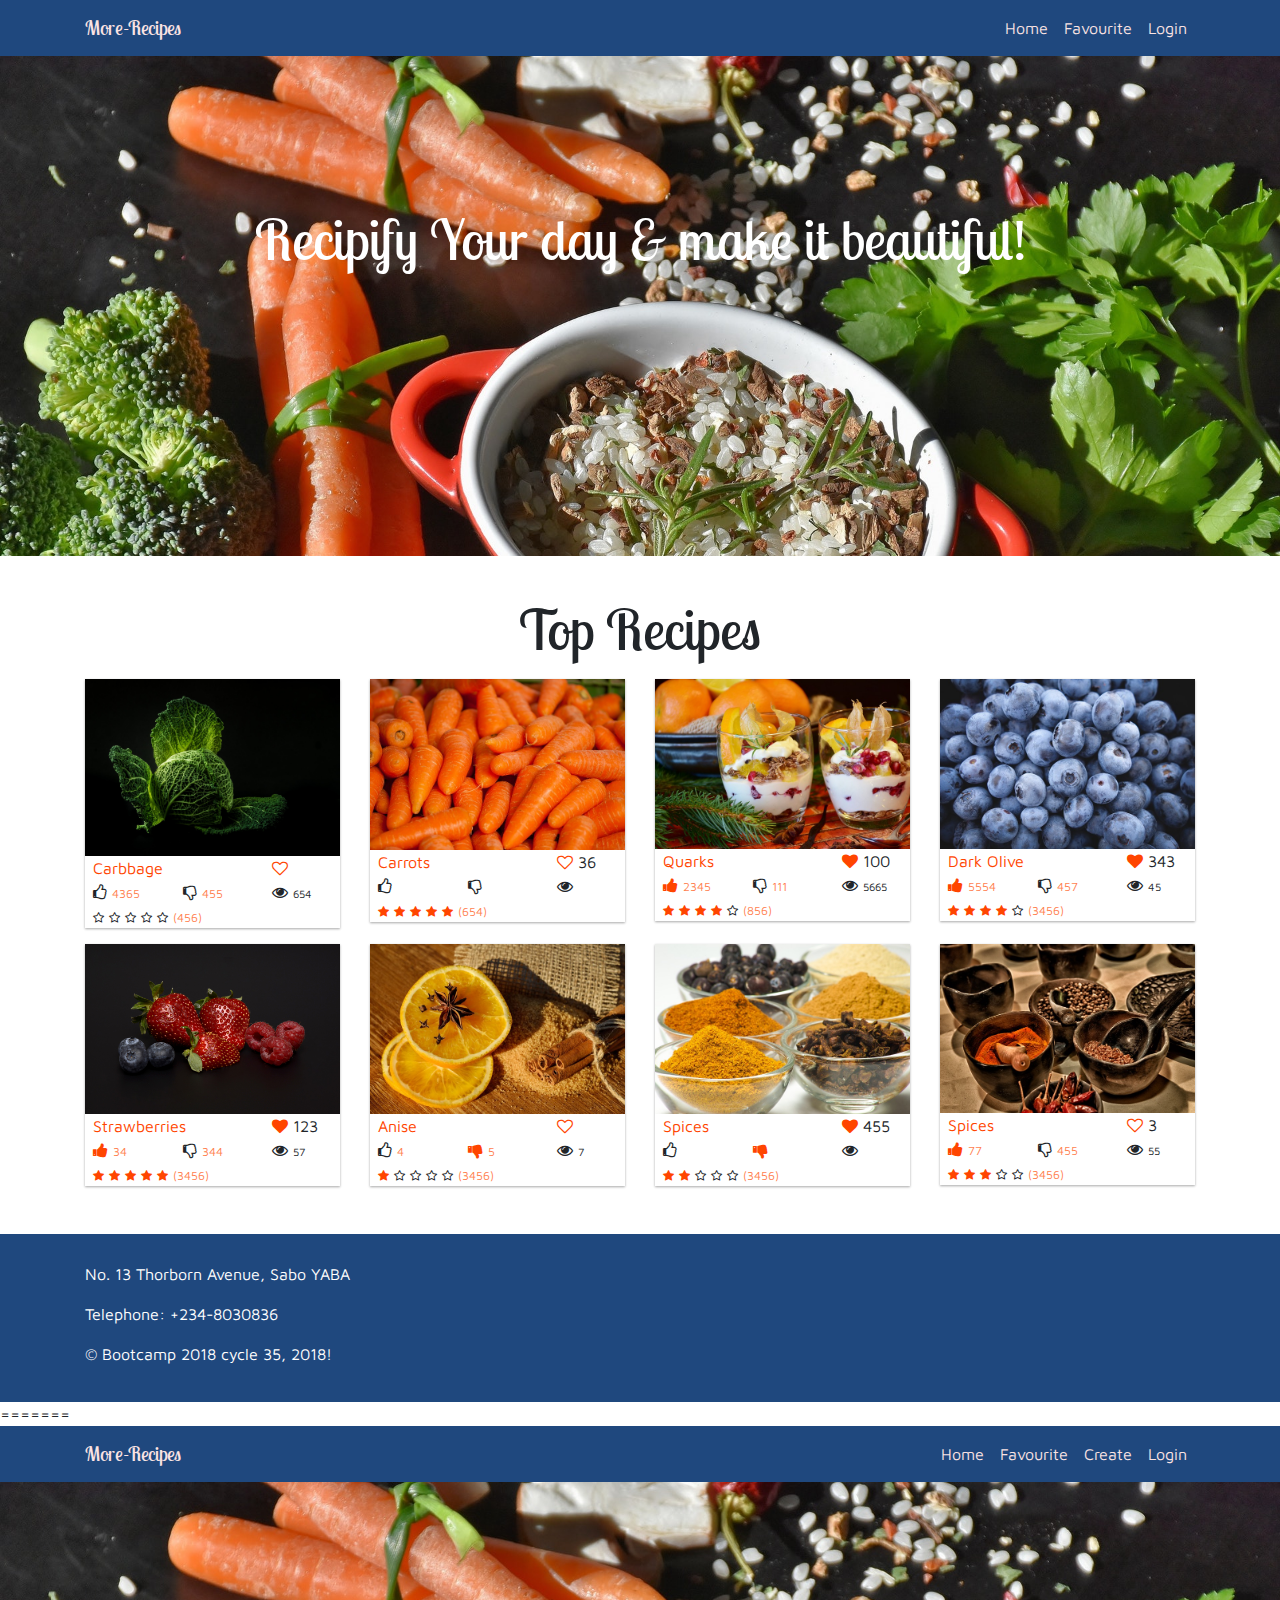
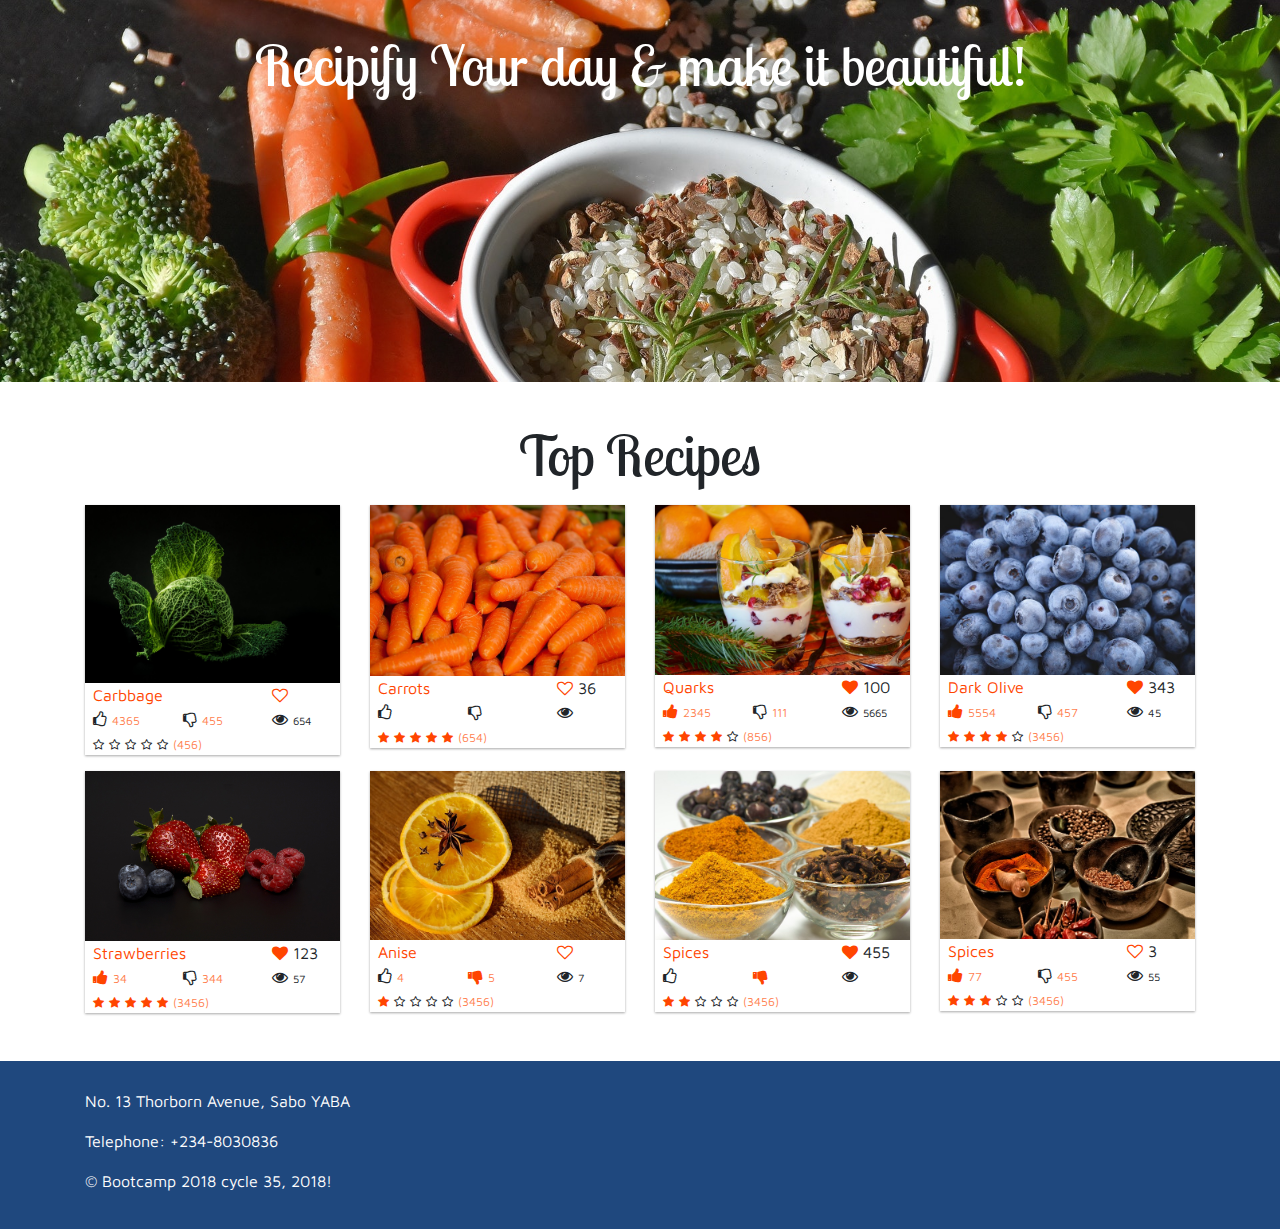
==== commit c2d02eac: "Merge pull request #7 from PriscillaSam/ft-view-all-recipes" ====
--- a/index.html
+++ b/index.html
@@ -1,3 +1,612 @@
+
+<!DOCTYPE html>
+<html lang="en">
+<head>
+  <meta charset="UTF-8">
+  <meta name="viewport" content="width=device-width, initial-scale=1.0">
+  <meta http-equiv="X-UA-Compatible" content="ie=edge">
+  <link href="https://fonts.googleapis.com/css?family=Lobster+Two" rel="stylesheet">
+  <link href="https://fonts.googleapis.com/css?family=Maven+Pro" rel="stylesheet">
+  <link href="./assets/css/bootstrap.min.css" rel="stylesheet">
+  <link href="./assets/css/font-awesome/css/font-awesome.min.css" rel="stylesheet">
+  <link href="./assets/css/style.css" rel="stylesheet">
+  <title>More-Recipes</title>
+</head>
+<body>
+   <div id="recipe">
+    <nav class="navbar navbar-expand-sm bg-orange navbar-dark">
+      <div class="container">
+        <a href="index.html" class="navbar-brand">More-Recipes</a>
+        <button class="navbar-toggler" data-toggle="collapse" data-target="#navbarCollapse">
+          <span class="navbar-toggler-icon"></span>
+        </button>
+        <div class="collapse navbar-collapse" id="navbarCollapse">
+          <ul class="navbar-nav ml-auto">
+              <li class="nav-item">
+                <a href="#home" class="nav-link">Home</a>
+              </li>
+              <li class="nav-item">
+              <a href="#explore-head-section" class="nav-link">Favourite</a>
+            </li>
+            <li class="nav-item">
+
+            </li>
+            <li class="nav-item">
+                <a href="login.html" class="nav-link">Login</a>
+              </li>
+          </ul>
+        </div>
+      </div>
+    </nav>
+     <!--home section -->
+    <header id="home-section">
+      <!-- <div class="dark-overlay"> -->
+        <div class="home-inner">
+          <div class="container">
+              <h1 class="display-4 lob">Recipify Your day & make it beautiful!</h1>
+              <div class='row'>
+                <div class="col-md-8 offset-md-2">
+                 
+                </div>
+              </div>
+          </div>
+        </div><!--end home-inner -->
+      <!-- </div> -->
+    </header>
+
+    <section id="fav-section">
+      <div class="container">
+          <h3 class="text-center display-4 lob">Top Recipes</h3>
+          <div class="row py-2">
+            <div class="col-md-3">
+                  <div class="cardly">
+                      <div class="card-over">
+                        <img class="img-responsive img-fluid" src="./assets/images/home-sec.jpg">
+                        <div class="overlay">
+                          <div class="flexy">
+                            <button class="add-recipe">Add Recipe</button>
+                          </div>
+                        </div>
+                      </div><!--end card-over -->
+                      <div class="row px-2">
+                         <div class="col-sm-8 col-xs-8">
+                            <div class="card__recipe">
+                               <p class="m-0">Carbbage</p>
+                            </div>
+                          </div>
+                          <div class="col-sm-4 col-xs-4">
+                              <div class="ccol-xs-3">
+                                  <div class="card__love">
+                                    <i class="fa fa-heart-o"></i>
+                                  </div>
+                              </div>
+                          </div>
+                      </div>
+                      <div class="row px-2">
+                        <div class="col-sm-4 col-xs-4">
+                          <div class="card__upvote">
+                            <i class="fa fa-thumbs-o-up"></i>
+                            <span>4365</span>
+                          </div>
+                        </div>
+                        <div class="col-sm-4 col-xs-4">
+                            <div class="card__downvote">
+                               <i class="fa fa-thumbs-o-down"></i>
+                               <span>455</span>
+                            </div>
+                        </div>
+                        <div class="col-sm-4 col-xs-4">
+                            <div class="card__seen">
+                               <i class="fa fa-eye"></i>
+                               <span>654</span>
+                            </div>
+                        </div>
+                      </div>
+                      <div class="row px-2">
+                        <div class="col">
+                          <div class="card__review">
+                            <div class="card__rating">
+                              <i class="fa fa-star-o"></i>
+                              <i class="fa fa-star-o"></i>
+                              <i class="fa fa-star-o"></i>
+                              <i class="fa fa-star-o"></i>
+                              <i class="fa fa-star-o"></i>
+                              <span>(456)</span>
+                            </div>
+                          </div>
+                        </div>
+                      </div>
+                  </div><!--end cardly -->
+            </div>
+             <div class="col-md-3">
+                  <div class="cardly">
+                      <div class="card-over">
+                        <img class="img-responsive img-fluid" src="./assets/images/recipes/carrots.jpg">
+                        <div class="overlay">
+                          <div class="flexy">
+                            <button class="add-recipe">Add Recipe</button>
+                          </div>
+                        </div>
+                      </div><!--end card-over -->
+                      <div class="row px-2">
+                         <div class="col-sm-8 col-xs-8">
+                            <div class="card__recipe">
+                               <p class="m-0">Carrots</p>
+                            </div>
+                          </div>
+                          <div class="col-sm-4 col-xs-4">
+                                  <div class="card__love">
+                                    <i class="fa fa-heart-o"></i>
+                                    <span>36</span>
+                                  </div>
+                          </div>
+                      </div>
+                      <div class="row px-2">
+                        <div class="col-sm-4 col-xs-4">
+                          <div class="card__upvote">
+                            <i class="fa fa-thumbs-o-up"></i>
+                          </div>
+                        </div>
+                        <div class="col-sm-4 col-xs-4">
+                            <div class="card__downvote">
+                               <i class="fa fa-thumbs-o-down"></i>
+                            </div>
+                        </div>
+                        <div class="col-sm-4 col-xs-4">
+                            <div class="card__seen">
+                               <i class="fa fa-eye"></i>
+                            </div>
+                        </div>
+                      </div>
+                      <div class="row px-2">
+                        <div class="col">
+                          <div class="card__review">
+                            <div class="card__rating">
+                              <i class="fa fa-star"></i>
+                              <i class="fa fa-star"></i>
+                              <i class="fa fa-star"></i>
+                              <i class="fa fa-star"></i>
+                              <i class="fa fa-star"></i>
+                              <span>(654)</span>
+                            </div>
+                          </div>
+                        </div>
+                      </div>
+                  </div><!--end cardly -->
+            </div>
+             <div class="col-md-3 col-xs-3">
+                  <div class="cardly">
+                      <div class="card-over">
+                        <img class="img-responsive img-fluid" src="./assets/images/recipes/quark.jpg">
+                        <div class="overlay">
+                          <div class="flexy">
+                            <button class="add-recipe">Add Recipe</button>
+                          </div>
+                        </div>
+                      </div><!--end card-over -->
+                      <div class="row px-2">
+                         <div class="col-sm-8 col-xs-8">
+                            <div class="card__recipe">
+                               <p class="m-0">Quarks</p>
+                            </div>
+                          </div>
+                          <div class="col-sm-4 col-xs-4">
+
+                                  <div class="card__love">
+                                    <i class="fa fa-heart"></i>
+                                    <span>100</span>
+                                  </div>
+
+                          </div>
+                      </div>
+                      <div class="row px-2">
+                      
+                        <div class="col-sm-4 col-xs-4">
+                          <div class="card__upvote">
+                            <i class="fa fa-thumbs-up"></i>
+                            <span>2345</span>
+                          </div>
+                        </div>
+                        <div class="col-sm-4 col-xs-4">
+                            <div class="card__downvote">
+                               <i class="fa fa-thumbs-o-down"></i>
+                               <span>111</span>
+                            </div>
+                        </div>
+                        <div class="col-sm-4 col-xs-4">
+                            <div class="card__seen">
+                               <i class="fa fa-eye"></i>
+                               <span>5665</span>
+                            </div>
+                        </div>
+                      </div>
+                      <div class="row px-2">
+                        <div class="col">
+                          <div class="card__review">
+                            <div class="card__rating">
+                              <i class="fa fa-star"></i>
+                              <i class="fa fa-star"></i>
+                              <i class="fa fa-star"></i>
+                              <i class="fa fa-star"></i>
+                              <i class="fa fa-star-o"></i>
+                              <span>(856)</span>
+                            </div>
+                          </div>
+                        </div>
+                      </div>
+                  </div><!--end cardly -->
+            </div>
+             <div class="col-md-3">
+                  <div class="cardly">
+                      <div class="card-over">
+                        <img class="img-responsive img-fluid" src="./assets/images/recipes/blue.jpg">
+                        <div class="overlay">
+                          <div class="flexy">
+                            <button class="add-recipe">Add Recipe</button>
+                          </div>
+                        </div>
+                      </div><!--end card-over -->
+                      <div class="row px-2">
+                         <div class="col-sm-8 col-xs-8">
+                            <div class="card__recipe">
+                               <p class="m-0">Dark Olive</p>
+                            </div>
+                          </div>
+                          <div class="col-sm-4 col-xs-4">
+                              <div class="card__love">
+                                <i class="fa fa-heart"></i>
+                                <span>343</span>
+                              </div>
+                          </div>
+                      </div>
+                      <div class="row px-2">
+                        <div class="col-sm-4 col-xs-4">
+                          <div class="card__upvote">
+                            <i class="fa fa-thumbs-up"></i>
+                            <span>5554</span>
+                          </div>
+                        </div>
+                        <div class="col-sm-4 col-xs-4">
+                            <div class="card__downvote">
+                               <i class="fa fa-thumbs-o-down"></i>
+                               <span>457</span>
+                            </div>
+                        </div>
+                        <div class="col-sm-4 col-xs-4">
+                            <div class="card__seen">
+                               <i class="fa fa-eye"></i>
+                               <span>45</span>
+                            </div>
+                        </div>
+                      </div>
+                      <div class="row px-2">
+                        <div class="col">
+                          <div class="card__review">
+                            <div class="card__rating">
+                              <i class="fa fa-star"></i>
+                              <i class="fa fa-star"></i>
+                              <i class="fa fa-star"></i>
+                              <i class="fa fa-star"></i>
+                              <i class="fa fa-star-o"></i>
+                              <span>(3456)</span>
+                            </div>
+                          </div>
+                        </div>
+                      </div>
+                  </div><!--end cardly -->
+            </div>
+          </div>
+          <div class="row py-2">
+            <div class="col-md-3">
+                  <div class="cardly">
+                      <div class="card-over">
+                        <img class="img-responsive img-fluid" src="./assets/images/recipes/straw.jpg">
+                        <div class="overlay">
+                          <div class="flexy">
+                            <button class="add-recipe">Add Recipe</button>
+                          </div>
+                        </div>
+                      </div><!--end card-over -->
+                      <div class="row px-2">
+                         <div class="col-sm-8 col-xs-8">
+                            <div class="card__recipe">
+                               <p class="m-0">Strawberries</p>
+                            </div>
+                          </div>
+                          <div class="col-sm-4 col-xs-4">
+                              <div class="card__love">
+                                <i class="fa fa-heart"></i>
+                                <span>123</span>
+                              </div>
+                          </div>
+                      </div>
+                      <div class="row px-2">
+                        <div class="col-sm-4 col-xs-4">
+                          <div class="card__upvote">
+                            <i class="fa fa-thumbs-up"></i>
+                            <span>34</span>
+                          </div>
+                        </div>
+                        <div class="col-sm-4 col-xs-4">
+                            <div class="card__downvote">
+                               <i class="fa fa-thumbs-o-down"></i>
+                               <span>344</span>
+                            </div>
+                        </div>
+                        <div class="col-sm-4 col-xs-4">
+                            <div class="card__seen">
+                               <i class="fa fa-eye"></i>
+                               <span>57</span>
+                            </div>
+                        </div>
+                      </div>
+                      <div class="row px-2">
+                        <div class="col">
+                          <div class="card__review">
+                            <div class="card__rating">
+                              <i class="fa fa-star"></i>
+                              <i class="fa fa-star"></i>
+                              <i class="fa fa-star"></i>
+                              <i class="fa fa-star"></i>
+                              <i class="fa fa-star"></i>
+                              <span>(3456)</span>
+                            </div>
+                          </div>
+                        </div>
+                      </div>
+                  </div><!--end cardly -->
+            </div>
+            <div class="col-md-3">
+                  <div class="cardly">
+                      <div class="card-over">
+                        <img class="img-responsive img-fluid" src="./assets/images/recipes/anise.jpg">
+                        <div class="overlay">
+                          <div class="flexy">
+                            <button class="add-recipe">Add Recipe</button>
+                          </div>
+                        </div>
+                      </div><!--end card-over -->
+                      <div class="row px-2">
+                         <div class="col-sm-8 col-xs-8">
+                            <div class="card__recipe">
+                               <p class="m-0">Anise</p>
+                            </div>
+                          </div>
+                          <div class="col-sm-4 col-xs-4">
+                              <div class="card__love">
+                                <i class="fa fa-heart-o"></i>
+                              </div>
+                          </div>
+                      </div>
+                      <div class="row px-2">
+                        <div class="col-sm-4 col-xs-4">
+                          <div class="card__upvote">
+                            <i class="fa fa-thumbs-o-up"></i>
+                            <span>4</span>
+                          </div>
+                        </div>
+                        <div class="col-sm-4 col-xs-4">
+                            <div class="card__downvote">
+                               <i class="fa fa-thumbs-down"></i>
+                               <span>5</span>
+                            </div>
+                        </div>
+                        <div class="col-sm-4 col-xs-4">
+                            <div class="card__seen">
+                               <i class="fa fa-eye"></i>
+                               <span>7</span>
+                            </div>
+                        </div>
+                      </div>
+                      <div class="row px-2">
+                        <div class="col">
+                          <div class="card__review">
+                            <div class="card__rating">
+                              <i class="fa fa-star"></i>
+                              <i class="fa fa-star-o"></i>
+                              <i class="fa fa-star-o"></i>
+                              <i class="fa fa-star-o"></i>
+                              <i class="fa fa-star-o"></i>
+                              <span>(3456)</span>
+                            </div>
+                          </div>
+                        </div>
+                      </div>
+                  </div><!--end cardly -->
+            </div>
+            <div class="col-md-3">
+                  <div class="cardly">
+                      <div class="card-over">
+                        <img class="img-responsive img-fluid" src="./assets/images/recipes/spices.jpg">
+                        <div class="overlay">
+                          <div class="flexy">
+                            <button class="add-recipe">Add Recipe</button>
+                          </div>
+                        </div>
+                      </div><!--end card-over -->
+                      <div class="row px-2">
+                         <div class="col-sm-8 col-xs-8">
+                            <div class="card__recipe">
+                               <p class="m-0">Spices</p>
+                            </div>
+                          </div>
+                          <div class="col-sm-4 col-xs-4">
+                              <div class="card__love">
+                                <i class="fa fa-heart"></i>
+                                <span>455</span>
+                              </div>
+                          </div>
+                      </div>
+                      <div class="row px-2">
+                        <div class="col-sm-4 col-xs-4">
+                          <div class="card__upvote">
+                            <i class="fa fa-thumbs-o-up"></i>
+                          </div>
+                        </div>
+                        <div class="col-sm-4 col-xs-4">
+                            <div class="card__downvote">
+                               <i class="fa fa-thumbs-down"></i>
+                            </div>
+                        </div>
+                        <div class="col-sm-4 col-xs-4">
+                            <div class="card__seen">
+                               <i class="fa fa-eye"></i>
+                            </div>
+                        </div>
+                      </div>
+                      <div class="row px-2">
+                        <div class="col">
+                          <div class="card__review">
+                            <div class="card__rating">
+                              <i class="fa fa-star"></i>
+                              <i class="fa fa-star"></i>
+                              <i class="fa fa-star-o"></i>
+                              <i class="fa fa-star-o"></i>
+                              <i class="fa fa-star-o"></i>
+                              <span>(3456)</span>
+                            </div>
+                          </div>
+                        </div>
+                      </div>
+                  </div><!--end cardly -->
+            </div>
+            <div class="col-md-3">
+                <div class="cardly">
+                    <div class="card-over">
+                      <img class="img-responsive img-fluid" src="./assets/images/recipes/spice.jpg">
+                      <div class="overlay">
+                        <div class="flexy">
+                          <button class="add-recipe">Add Recipe</button>
+                        </div>
+                      </div>
+                    </div><!--end card-over -->
+                    <div class="row px-2">
+                       <div class="col-sm-8 col-xs-8">
+                          <div class="card__recipe">
+                             <p class="m-0">Spices</p>
+                          </div>
+                        </div>
+                        <div class="col-sm-4 col-xs-4">
+                            <div class="card__love">
+                              <i class="fa fa-heart-o"></i>
+                              <span>3</span>
+                            </div>
+                        </div>
+                    </div>
+                    <div class="row px-2">
+                      <div class="col-sm-4 col-xs-4">
+                        <div class="card__upvote">
+                          <i class="fa fa-thumbs-up"></i>
+                          <span>77</span>
+                        </div>
+                      </div>
+                      <div class="col-sm-4 col-xs-4">
+                          <div class="card__downvote">
+                             <i class="fa fa-thumbs-o-down"></i>
+                             <span>455</span>
+                          </div>
+                      </div>
+                      <div class="col-sm-4 col-xs-4">
+                          <div class="card__seen">
+                             <i class="fa fa-eye"></i>
+                             <span>55</span>
+                          </div>
+                      </div>
+                    </div>
+                    <div class="row px-2">
+                      <div class="col">
+                        <div class="card__review">
+                          <div class="card__rating">
+                            <i class="fa fa-star"></i>
+                            <i class="fa fa-star"></i>
+                            <i class="fa fa-star"></i>
+                            <i class="fa fa-star-o"></i>
+                            <i class="fa fa-star-o"></i>
+                            <span>(3456)</span>
+                          </div>
+                        </div>
+                      </div>
+                    </div>
+                </div><!--end cardly -->
+          </div>
+          </div>
+      </div>
+    </section>
+
+    <section id="footer">
+      <div class="container pt-2">
+        <div class="row">
+          <div class="col-md-4">
+            <div class="contact__address">
+              <p>No. 13 Thorborn Avenue, Sabo YABA</p>
+              <p>Telephone: +234-8030836</p>
+              <p>&copy; Bootcamp 2018 cycle 35, 2018!</p>
+            </div>
+          </div>
+          <div class="col-md-4"></div>
+          <div class="col-md-4"></div>
+        </div>
+      </div>
+    </section>
+  
+  <!-- Modal -->
+  <div class="modal fade" id="exampleModal" tabindex="-1" role="dialog" aria-labelledby="exampleModalLabel" aria-hidden="true">
+    <div class="modal-dialog" role="document">
+      <div class="modal-content">
+        <div class="modal-header">
+          <h5 class="modal-title" id="exampleModalLabel"><i class="fa fa-pencil fa-fw"></i>Add a recipe</h5>
+          <button type="button" class="close" data-dismiss="modal" aria-label="Close">
+            <span aria-hidden="true">&times;</span>
+          </button>
+        </div>
+        <div class="modal-body">
+     
+            <div id="resDiv" class="alert alert-success hidden" >
+              <p id="dataRes"></p>
+            </div>
+          
+            <form id="recipe-form">
+                <div class="form-group">
+                  <label for="exampleInputEmail1">Title</label>
+                  <input type="text" class="form-control" id="title" placeholder="Enter Title">
+                </div>
+                <div class="form-group">
+                  <label for="exampleInputPassword1">Category</label>
+                  <input type="text" class="form-control" id="category" placeholder="Enter Category">
+                </div>
+                <div class="form-group">
+                    <label for="exampleInputPassword1">Description</label>
+                    <input type="text" class="form-control" id="description" placeholder="Enter Description">
+                  </div>
+                  <div class="form-group">
+                      <label for="exampleInputPassword1">Preparation Time</label>
+                      <input type="text" class="form-control" id="prepTime" placeholder="Enter Preparation Time">
+                    </div>
+                    <div class="form-group">
+                        <label for="exampleInputPassword1">Ingredients</label>
+                        <input type="text" class="form-control" id="ingredients" placeholder="Enter Ingredients">
+                      </div>
+                      <div class="form-group">
+                          <label for="exampleInputPassword1">Directions</label>
+                          <input type="text" class="form-control" id="directions" placeholder="Enter Directions">
+                        </div>
+                        <div class="form-group">
+                            <label for="exampleInputPassword1">Recipe Image</label>
+                            <input type="text" class="form-control" id="image" placeholder="Enter Image Url">
+                          </div>
+        </div>
+          <a href='#' class="btn btn-warning" data-dismiss="modal">Dismiss</a>
+          <button type="submit"  class="btn btn-info" id="addRecipe">Add</button>
+      </form>
+      </div>
+    </div>
+  </div>
+   <script src="./assets/js/jquery.js"></script>
+   <script src="./assets/js/bootstrap.min.js"></script>
+
+   <script src="./assets/js/add.js"></script>
+</body>
+=======
 <!DOCTYPE html>
 <html lang="en">
 <head>
@@ -31,10 +640,6 @@
               <a href="#create-head-section" class="nav-link" data-toggle="modal" data-target="#exampleModal">Create</a>
             </li>
             <li class="nav-item">
-                <div class="text-center">
-                    <a href="" class="btn btn-default btn-rounded mb-4" data-toggle="modal" data-target="#modalRegisterForm">Signup</a>
-                </div>
-            <li class="nav-item">
                 <a href="login.html" class="nav-link">Login</a>
               </li>
           </ul>
@@ -67,7 +672,7 @@
                         <img class="img-responsive img-fluid" src="./assets/images/home-sec.jpg">
                         <div class="overlay">
                           <div class="flexy">
-                            <button class="add-recipe">Add Recipe</button>
+                            <button class="add-recipe">View Recipe</button>
                           </div>
                         </div>
                       </div><!--end card-over -->
@@ -127,7 +732,7 @@
                         <img class="img-responsive img-fluid" src="./assets/images/recipes/carrots.jpg">
                         <div class="overlay">
                           <div class="flexy">
-                            <button class="add-recipe">Add Recipe</button>
+                            <button class="add-recipe">View Recipe</button>
                           </div>
                         </div>
                       </div><!--end card-over -->
@@ -183,7 +788,7 @@
                         <img class="img-responsive img-fluid" src="./assets/images/recipes/quark.jpg">
                         <div class="overlay">
                           <div class="flexy">
-                            <button class="add-recipe">Add Recipe</button>
+                            <button class="add-recipe">View Recipe</button>
                           </div>
                         </div>
                       </div><!--end card-over -->
@@ -245,7 +850,7 @@
                         <img class="img-responsive img-fluid" src="./assets/images/recipes/blue.jpg">
                         <div class="overlay">
                           <div class="flexy">
-                            <button class="add-recipe">Add Recipe</button>
+                            <button class="add-recipe">View Recipe</button>
                           </div>
                         </div>
                       </div><!--end card-over -->
@@ -306,7 +911,7 @@
                         <img class="img-responsive img-fluid" src="./assets/images/recipes/straw.jpg">
                         <div class="overlay">
                           <div class="flexy">
-                            <button class="add-recipe">Add Recipe</button>
+                            <button class="add-recipe">View Recipe</button>
                           </div>
                         </div>
                       </div><!--end card-over -->
@@ -365,7 +970,7 @@
                         <img class="img-responsive img-fluid" src="./assets/images/recipes/anise.jpg">
                         <div class="overlay">
                           <div class="flexy">
-                            <button class="add-recipe">Add Recipe</button>
+                            <button class="add-recipe">View Recipe</button>
                           </div>
                         </div>
                       </div><!--end card-over -->
@@ -423,7 +1028,7 @@
                         <img class="img-responsive img-fluid" src="./assets/images/recipes/spices.jpg">
                         <div class="overlay">
                           <div class="flexy">
-                            <button class="add-recipe">Add Recipe</button>
+                            <button class="add-recipe">View Recipe</button>
                           </div>
                         </div>
                       </div><!--end card-over -->
@@ -604,54 +1209,10 @@
       </div>
     </div>
   </div>
-   <div class="modal fade" id="modalRegisterForm" tabindex="-1" role="dialog" aria-labelledby="myModalLabel" aria-hidden="true">
-      <div class="modal-dialog" role="document">
-          <div class="modal-content">
-              <div class="modal-header text-center">
-                  <h4 class="modal-title w-100 font-weight-bold">Sign up</h4>
-                  <button type="button" class="close" data-dismiss="modal" aria-label="Close">
-                      <span aria-hidden="true">&times;</span>
-                  </button>
-              </div>
-              <form class="modal-body mx-3">
-                  <div class="md-form mb-5">
-                      <i class="fa fa-user prefix grey-text"></i>
-                      <input type="text" id="recipe-fname" class="form-control validate">
-                      <label data-error="wrong" data-success="right" for="recipe-name">First name</label>
-                  </div>
-                  <div class="md-form mb-5">
-                      <i class="fa fa-user prefix grey-text"></i>
-                      <input type="text" id="recipe-lname" class="form-control validate">
-                      <label data-error="wrong" data-success="right" for="recipe-name">Last name</label>
-                  </div>
-                  <div class="md-form mb-5">
-                      <i class="fa fa-user prefix grey-text"></i>
-                      <input type="text" id="recipe-uname" class="form-control validate">
-                      <label data-error="wrong" data-success="right" for="recipe-name">User name</label>
-                  </div>
-                  <div class="md-form mb-5">
-                      <i class="fa fa-envelope prefix grey-text"></i>
-                      <input type="email" id="recipe-email" class="form-control validate">
-                      <label data-error="wrong" data-success="right" for="recipe-email">Email</label>
-                  </div>
-  
-                  <div class="md-form mb-4">
-                      <i class="fa fa-lock prefix grey-text"></i>
-                      <input type="password" id="recipe-pass" class="form-control validate">
-                      <label data-error="wrong" data-success="right" for="recipe-pass">Password</label>
-                  </div>
-  
-                </form>
-              <div class="modal-footer d-flex justify-content-center">
-                  <button class="btn btn-deep-orange" id="postData">Sign up</button>
-              </div>
-          </div>
-      </div>
-  </div>
    <script src="./assets/js/jquery.js"></script>
    <script src="./assets/js/bootstrap.min.js"></script>
-   <script src="./assets/js/main.js"></script>
-   <script src="./assets/js/signup.js"></script>
+
    <script src="./assets/js/add.js"></script>
-     </body>
+</body>
+
 </html>--- a/assets/css/style.css
+++ b/assets/css/style.css
@@ -3,82 +3,34 @@
   margin: 0;
   font-family: 'Maven Pro', serif;
 }
+.hidden{
+  display: none;
+}
 .f-12{
   font-size: 12px !important;
 }
 .bg-orange{
-  background: #f3b3a6;
+  background:#1F487E;
 }
 .bg-white{
   box-shadow: 0 1px 3px rgba(0, 0, 0, 0.12), 0 1px 2px rgba(0, 0, 0, 0.24);
   transition: all 2s ease-in-out;
 }
-.navbar-light .navbar-nav .nav-link {
-  color:#fff;
-}
 .navbar-dark .navbar-nav .nav-link {
-  color:#222;
-}
-.navbar-light .navbar-brand {
-  color: #fff;
-}
+  color:#fae3e3;
+}
+
 .navbar-dark .navbar-brand {
-  color: #FF512F;
+  color: #fae3e3 !important;
+  font-family: 'Lobster Two', cursive;
 }
 #home-section{
   position: relative;
-  background: url(../images/quark.jpg) no-repeat;
+  background: url(../images/home-section.jpeg) no-repeat;
   background-color: #000;
   min-height: 500px;
   background-size: cover;
   /* background-attachment: fixed; */
-}
-/* #home-section:after{
-  position: absolute;
-  width:100%;
-  height:100%;
-  content:'';
-  background:inherit;
-  top:0;
-  left:0;
-  right:0;
-  bottom:0;
-  transform-origin: top right;
-  transform: skewY(-4deg);
-  z-index:2;
-} */
-/* .dark-overlay{
-  background-color:rgba(0,0,0,0.2);
-  position: absolute;
-  top:0;
-  left:0;
-  width:100%;
-  min-height: 600px;
-} */
-/*
-dropdown sign up and login
-*/
-.dropdown-menu {
-  position: absolute;
-  top: 100%;
-  left: 0;
-  z-index: 1000;
-  display: none;
-  float: left;
-  min-width: 10rem;
-  padding: .5rem 0;
-  margin: .125rem 0 0;
-  font-size: 1rem;
-  color: #212529;
-  text-align: left;
-  list-style: none;
-  background-color: #fff;
-  background-clip: padding-box;
-  /* border: 1px solid rgba(0,0,0,.15); */
-  border:none;
-  box-shadow: 0 1px 3px rgba(0, 0, 0, 0.12), 0 1px 2px rgba(0, 0, 0, 0.24);
-  transition: all 0.3s cubic-bezier(.25, .8, .25, 1);
-  border-radius: 0rem;
 }
 .lob{
   font-family: 'Lobster Two', cursive;
@@ -95,7 +47,6 @@
 }
 
 #fav-section{
-  margin-top: 55px;
   padding-top: 40px;
 }
 .flexy{
@@ -144,12 +95,6 @@
     border: 0px;
     border-radius: 20px;
 }
-/* .card__seen{
-  display: flex;
-  justify-content: center;
-  align-content: center;
-  align-items: center;
-} */
 .card__recipe{
   color:orangered;
 }
@@ -209,19 +154,8 @@
   padding: 10px 30px;
   border-radius: 0px !important;
 }
-#form-recipe > ::-webkit-input-placeholder, ::-moz-placeholder,:-ms-input-placeholder{
-color:red !important;
-padding-left: 10px;
-
-}
-/* #form-recipe > input[type="text"] {
-  width: 100%;
-  
-  border: 1px solid #eee;
-  border-radius: 3px;
-  outline: none;
-} */
-/* recipe__details */
+
+
 #recipe-detail{
   padding: 20px 0;
 }
@@ -252,17 +186,15 @@
 }
 /*footer section*/
 #footer{
-  position: relative;
-  background: url(../images/home-sec.jpg) no-repeat;
-  background-color: #000;
-  /* min-height: 500px; */
-  background-size: cover;
-  background-attachment: fixed;
+  margin-top: 40px;
+  position: relative;
+  background-color:#1F487E;
   padding: 20px 0px;
 }
 .contact__address > p{
   color:#fff;
 }
+
 .recipe__opinions{
   background: #fff;
   /* margin: 10px 10px;
@@ -321,4 +253,5 @@
 .des{
   padding: 5px 5px;
   color: rgb(163, 159, 159);
-}+}
+
--- a/assets/css/style.css
+++ b/assets/css/style.css
@@ -3,82 +3,34 @@
   margin: 0;
   font-family: 'Maven Pro', serif;
 }
+.hidden{
+  display: none;
+}
 .f-12{
   font-size: 12px !important;
 }
 .bg-orange{
-  background: #f3b3a6;
+  background:#1F487E;
 }
 .bg-white{
   box-shadow: 0 1px 3px rgba(0, 0, 0, 0.12), 0 1px 2px rgba(0, 0, 0, 0.24);
   transition: all 2s ease-in-out;
 }
-.navbar-light .navbar-nav .nav-link {
-  color:#fff;
-}
 .navbar-dark .navbar-nav .nav-link {
-  color:#222;
-}
-.navbar-light .navbar-brand {
-  color: #fff;
-}
+  color:#fae3e3;
+}
+
 .navbar-dark .navbar-brand {
-  color: #FF512F;
+  color: #fae3e3 !important;
+  font-family: 'Lobster Two', cursive;
 }
 #home-section{
   position: relative;
-  background: url(../images/quark.jpg) no-repeat;
+  background: url(../images/home-section.jpeg) no-repeat;
   background-color: #000;
   min-height: 500px;
   background-size: cover;
   /* background-attachment: fixed; */
-}
-/* #home-section:after{
-  position: absolute;
-  width:100%;
-  height:100%;
-  content:'';
-  background:inherit;
-  top:0;
-  left:0;
-  right:0;
-  bottom:0;
-  transform-origin: top right;
-  transform: skewY(-4deg);
-  z-index:2;
-} */
-/* .dark-overlay{
-  background-color:rgba(0,0,0,0.2);
-  position: absolute;
-  top:0;
-  left:0;
-  width:100%;
-  min-height: 600px;
-} */
-/*
-dropdown sign up and login
-*/
-.dropdown-menu {
-  position: absolute;
-  top: 100%;
-  left: 0;
-  z-index: 1000;
-  display: none;
-  float: left;
-  min-width: 10rem;
-  padding: .5rem 0;
-  margin: .125rem 0 0;
-  font-size: 1rem;
-  color: #212529;
-  text-align: left;
-  list-style: none;
-  background-color: #fff;
-  background-clip: padding-box;
-  /* border: 1px solid rgba(0,0,0,.15); */
-  border:none;
-  box-shadow: 0 1px 3px rgba(0, 0, 0, 0.12), 0 1px 2px rgba(0, 0, 0, 0.24);
-  transition: all 0.3s cubic-bezier(.25, .8, .25, 1);
-  border-radius: 0rem;
 }
 .lob{
   font-family: 'Lobster Two', cursive;
@@ -95,7 +47,6 @@
 }
 
 #fav-section{
-  margin-top: 55px;
   padding-top: 40px;
 }
 .flexy{
@@ -144,12 +95,6 @@
     border: 0px;
     border-radius: 20px;
 }
-/* .card__seen{
-  display: flex;
-  justify-content: center;
-  align-content: center;
-  align-items: center;
-} */
 .card__recipe{
   color:orangered;
 }
@@ -209,19 +154,8 @@
   padding: 10px 30px;
   border-radius: 0px !important;
 }
-#form-recipe > ::-webkit-input-placeholder, ::-moz-placeholder,:-ms-input-placeholder{
-color:red !important;
-padding-left: 10px;
-
-}
-/* #form-recipe > input[type="text"] {
-  width: 100%;
-  
-  border: 1px solid #eee;
-  border-radius: 3px;
-  outline: none;
-} */
-/* recipe__details */
+
+
 #recipe-detail{
   padding: 20px 0;
 }
@@ -252,17 +186,15 @@
 }
 /*footer section*/
 #footer{
-  position: relative;
-  background: url(../images/home-sec.jpg) no-repeat;
-  background-color: #000;
-  /* min-height: 500px; */
-  background-size: cover;
-  background-attachment: fixed;
+  margin-top: 40px;
+  position: relative;
+  background-color:#1F487E;
   padding: 20px 0px;
 }
 .contact__address > p{
   color:#fff;
 }
+
 .recipe__opinions{
   background: #fff;
   /* margin: 10px 10px;
@@ -321,4 +253,5 @@
 .des{
   padding: 5px 5px;
   color: rgb(163, 159, 159);
-}+}
+
